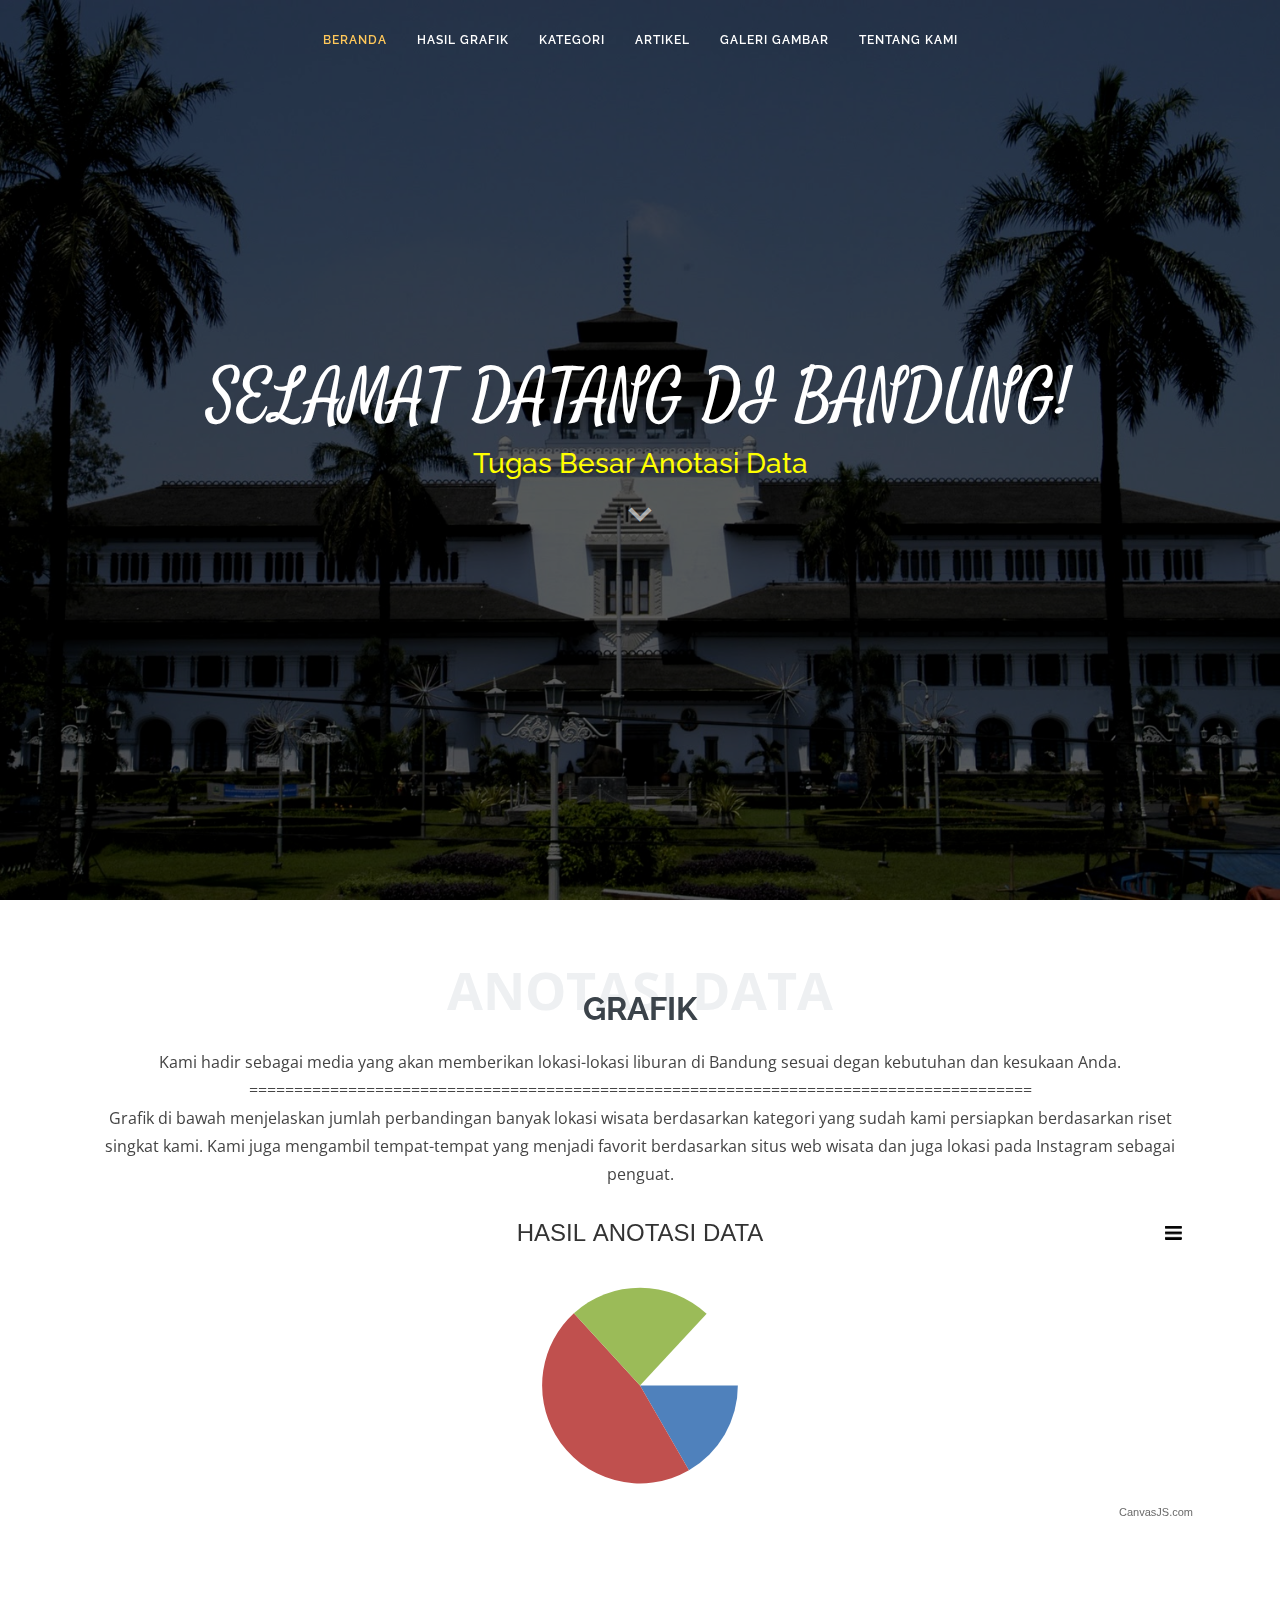
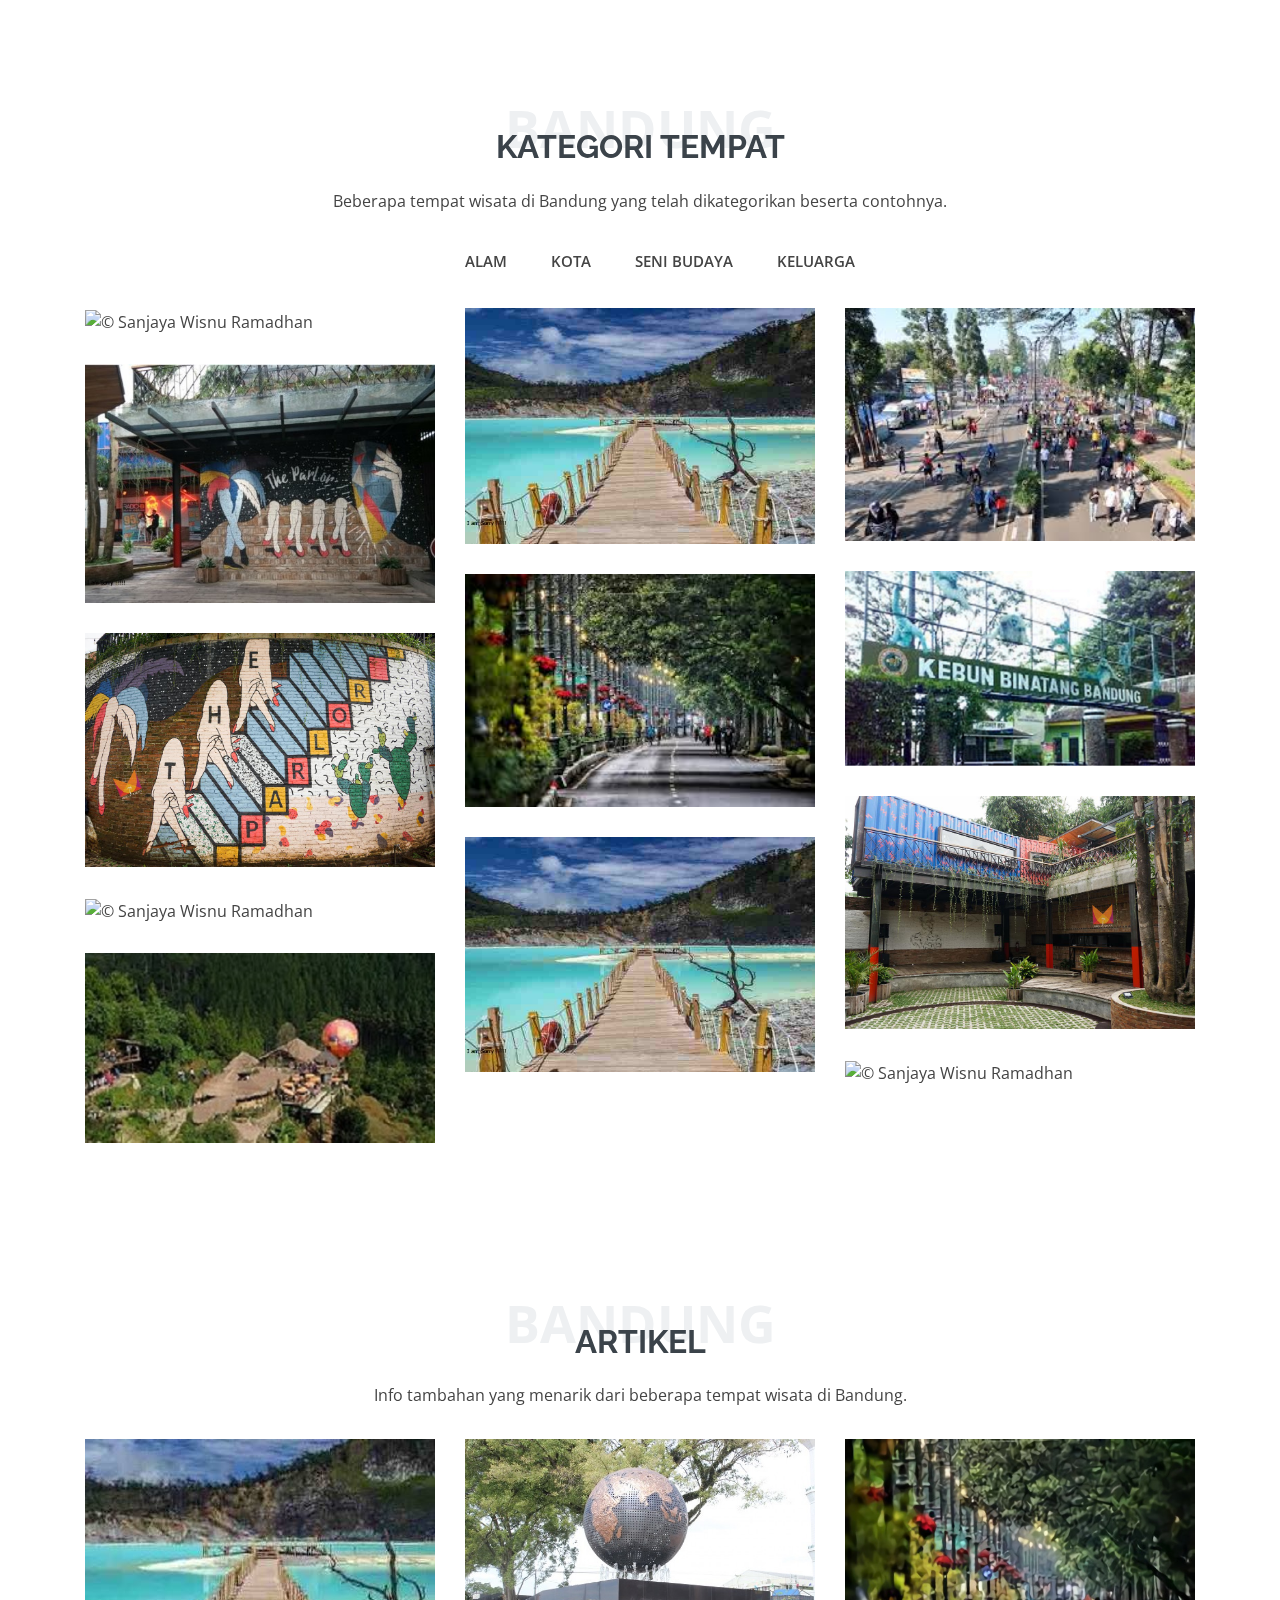
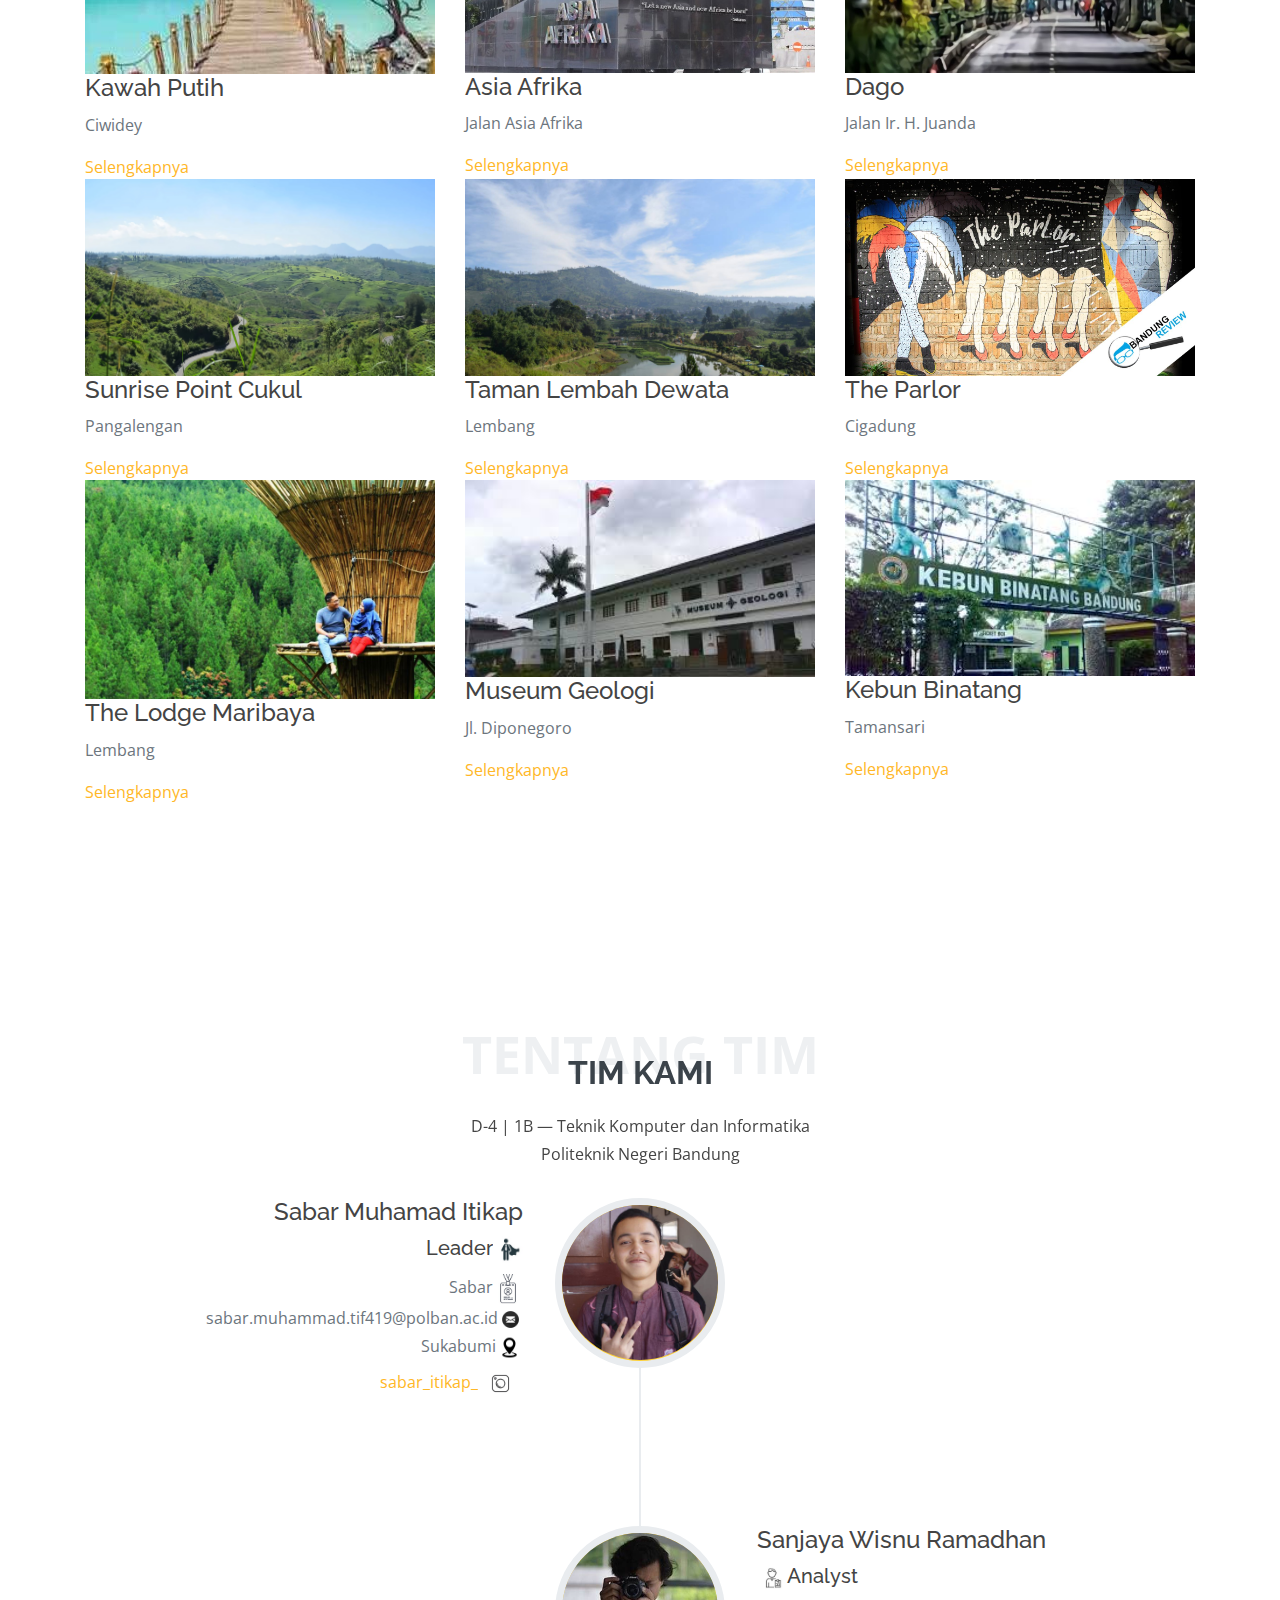
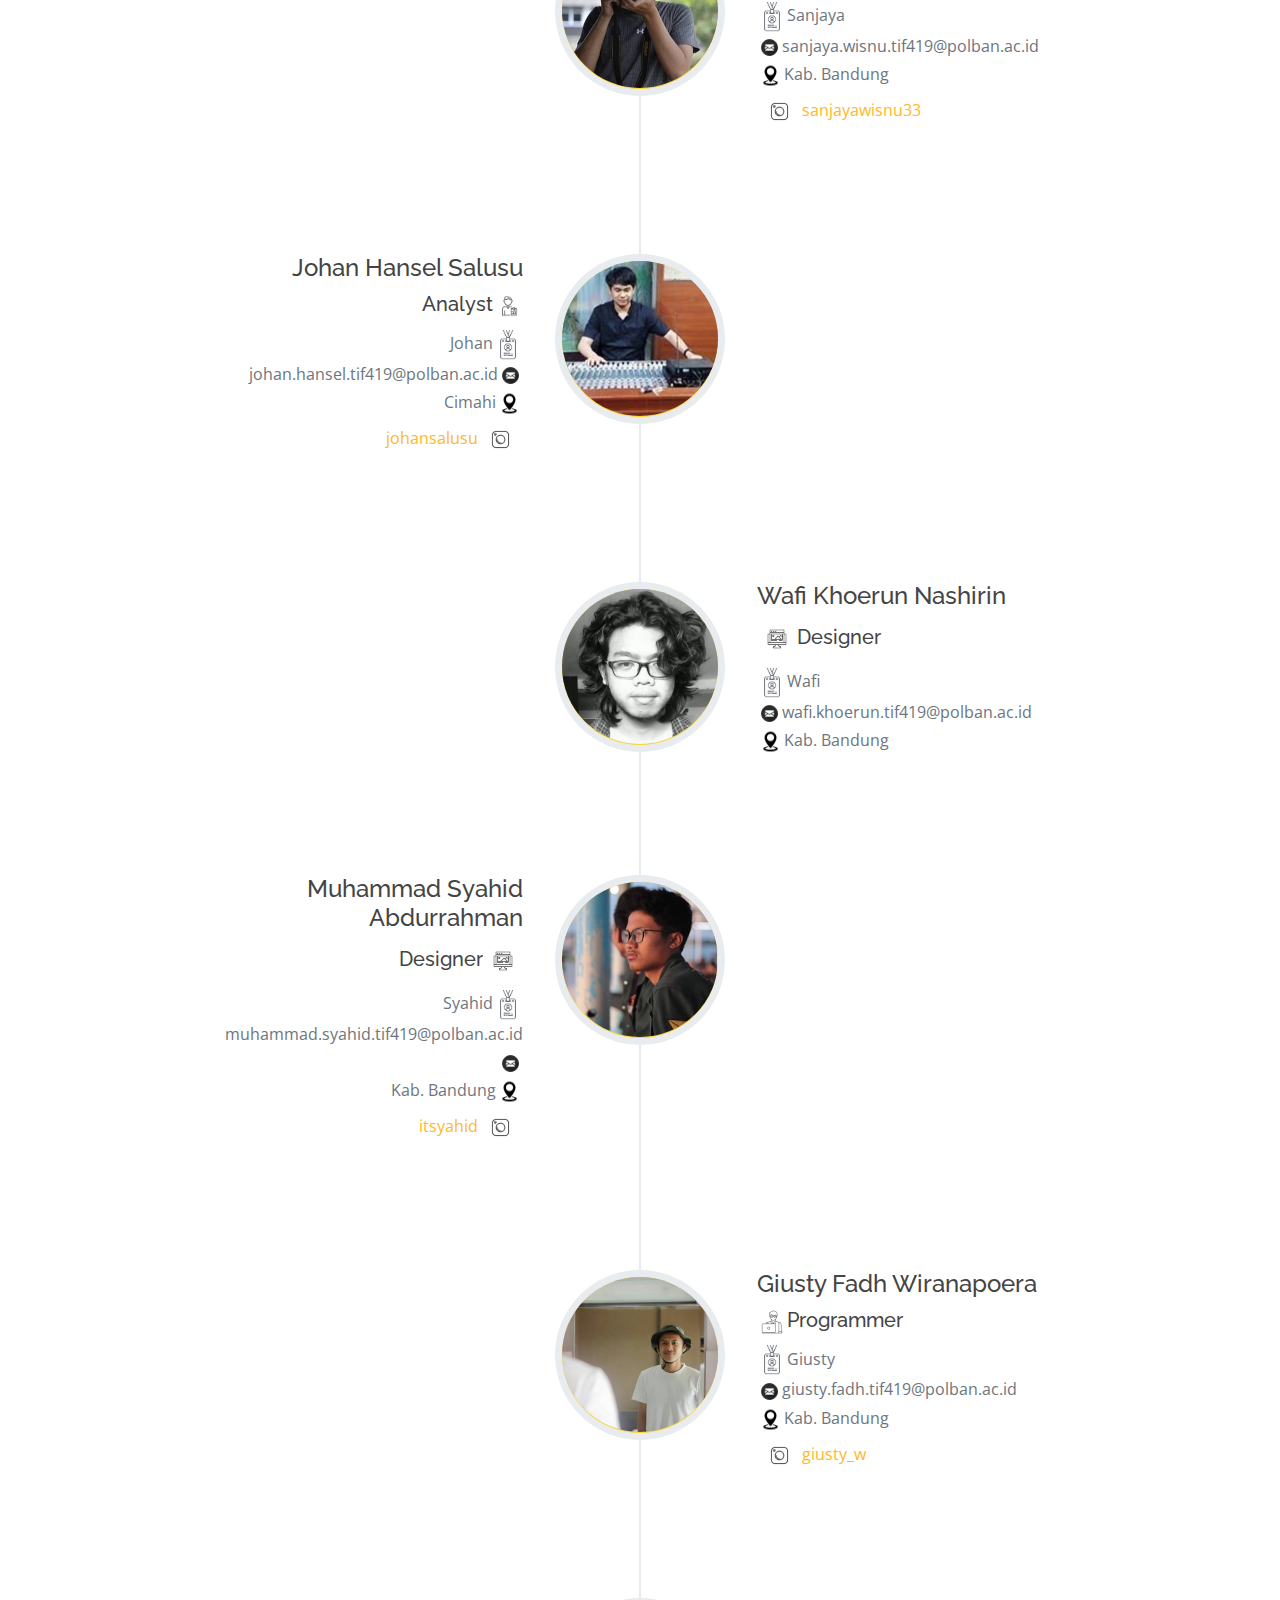
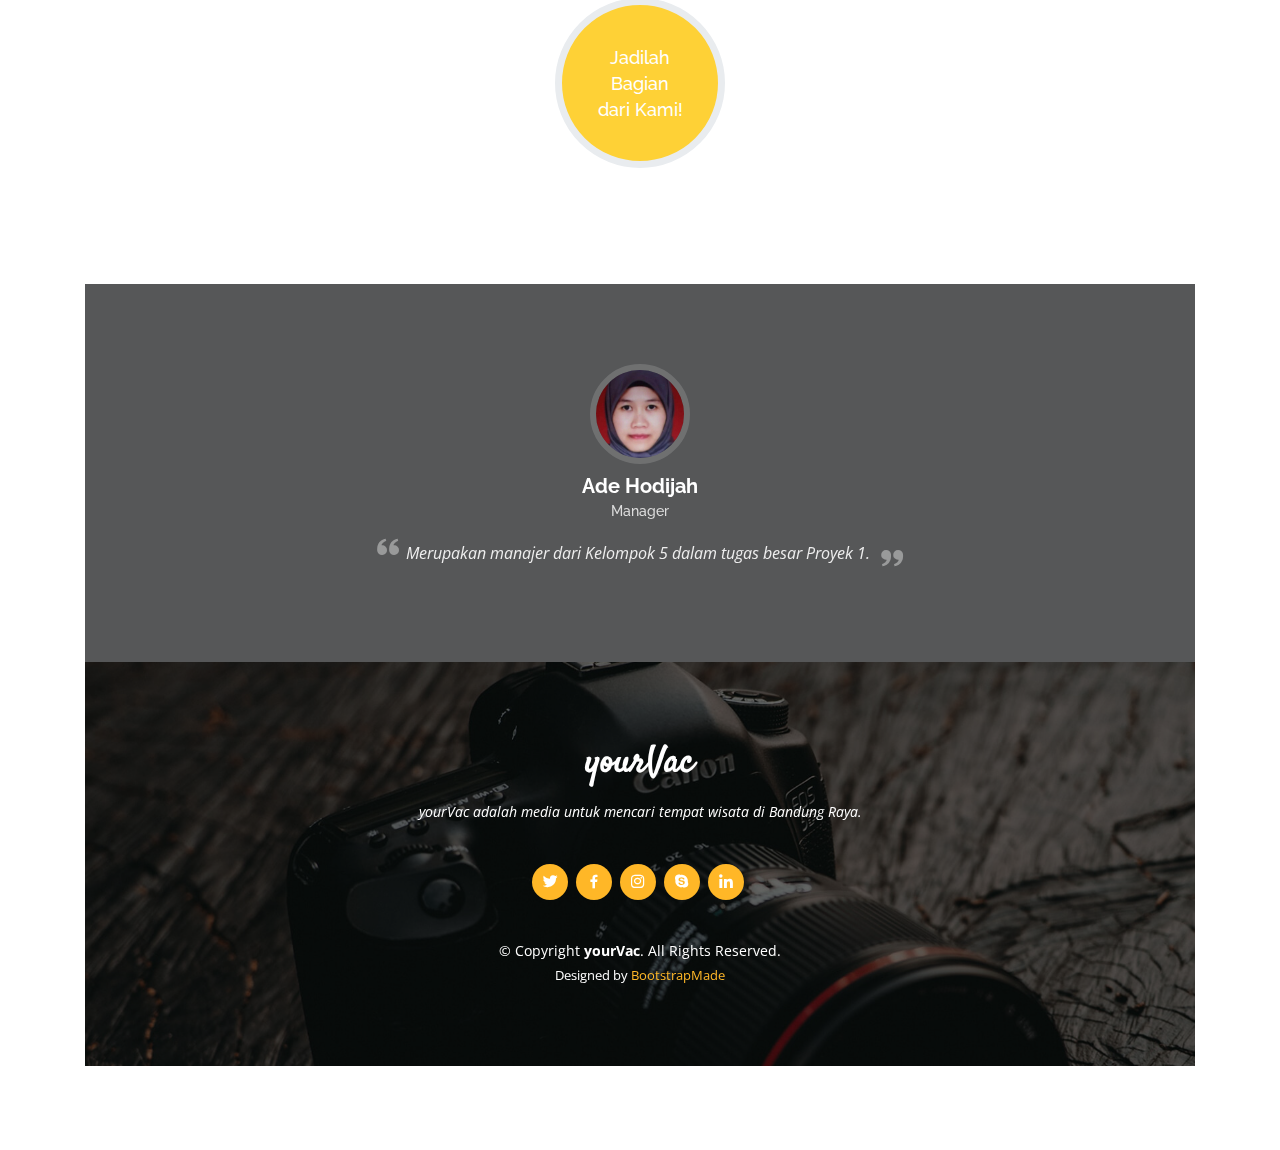
==== main_web/index.html @ 816f9bca "Cobain animasi chart" ====
﻿<!DOCTYPE html>
<html lang="en">

<head>
    <meta charset="utf-8">
    <meta content="width=device-width, initial-scale=1.0" name="viewport">

    <title>yourVac</title>
    <meta content="" name="descriptison">
    <meta content="" name="keywords">

    <!-- Bootstrap core CSS -->
    <link href="vendor/bootstrap/css/bootstrap.min.css" rel="stylesheet">

    <!-- Custom fonts for this template -->
    <link href="vendor/fontawesome-free/css/all.min.css" rel="stylesheet" type="text/css">
    <link href="https://fonts.googleapis.com/css?family=Montserrat:400,700" rel="stylesheet" type="text/css">
    <link href='https://fonts.googleapis.com/css?family=Kaushan+Script' rel='stylesheet' type='text/css'>
    <link href='https://fonts.googleapis.com/css?family=Droid+Serif:400,700,400italic,700italic' rel='stylesheet' type='text/css'>
    <link href='https://fonts.googleapis.com/css?family=Roboto+Slab:400,100,300,700' rel='stylesheet' type='text/css'>

    <!-- Custom styles for this template -->
    <link href="css/agency.min.css" rel="stylesheet">

    <!-- Favicons -->
    <link href="assets/img/favicon.png" rel="icon">
    <link href="assets/img/apple-touch-icon.png" rel="apple-touch-icon">

    <!-- Google Fonts -->
    <link href="https://fonts.googleapis.com/css?family=Open+Sans:300,300i,400,400i,600,600i,700,700i|Raleway:300,300i,400,400i,500,500i,600,600i,700,700i|Satisfy" rel="stylesheet">

    <!-- Vendor CSS Files -->
    <link href="assets/vendor/bootstrap/css/bootstrap.min.css" rel="stylesheet">
    <link href="assets/vendor/icofont/icofont.min.css" rel="stylesheet">
    <link href="assets/vendor/boxicons/css/boxicons.min.css" rel="stylesheet">
    <link href="assets/vendor/owl.carousel/assets/owl.carousel.min.css" rel="stylesheet">
    <link href="assets/vendor/venobox/venobox.css" rel="stylesheet">

    <!-- Template Main CSS File -->
    <link href="assets/css/style.css" rel="stylesheet">

    <!-- =======================================================
  * Template Name: Laura - v2.0.0
  * Template URL: https://bootstrapmade.com/laura-free-creative-bootstrap-theme/
  * Author: BootstrapMade.com
  * License: https://bootstrapmade.com/license/
  ======================================================== -->

    <script type="text/javascript" src="https://canvasjs.com/assets/script/jquery-1.11.1.min.js"></script>
    <script type="text/javascript" src="https://canvasjs.com/assets/script/canvasjs.min.js"></script>
    <script src="https://code.jquery.com/jquery-3.3.1.min.js"></script>
    <script src="canvasjs/jquery.canvasjs.min.js"></script>

    <script type="text/javascript">
        window.onload = function() {
            var ke = ko = al = sb = parseInt(0);
            var dataPoints = [];
            var chart = new CanvasJS.Chart("chart", {
                exportEnabled: true,
	            animationEnabled: true,
                title: {
                    text: "HASIL ANOTASI DATA"
                },
                data: [{
                    type: "pie",
                    dataPoints: dataPoints,
                }]
            });
            $(document).ready(function() {
                $.getJSON("../hasil_labeling/result_final_labeling.json", function(tmp) {
                    $.each(tmp, function(i1, v) {
                        $.each(v.completions, function(i2, vc) {
                            $.each(vc.result, function(i3, vr) {
                                $.each(vr.value.polygonlabels, function(i4, vv) {
                                    if (vv == "Keluarga") {
                                        ke++;
                                    } else if (vv == "Kota") {
                                        ko++;
                                    } else if (vv == "Alam") {
                                        al++
                                    } else {
                                        sb++;
                                    }
                                });
                            });
                        });
                    });
                    dataPoints.push({
                        y: parseInt(ke),
                        label: "Keluarga"
                    });
                    dataPoints.push({
                        y: parseInt(ko),
                        label: "Kota"
                    });
                    dataPoints.push({
                        y: parseInt(al),
                        label: "Alam"
                    });
                    dataPoints.push({
                        y: parseInt(sb),
                        label: "Seni Budaya"
                    });
                    chart.render();
                });
            });
        };
    </script>
</head>

<body>

    <!-- ======= Header ======= -->
    <header id="header" class="fixed-top  d-flex justify-content-center align-items-center">

        <nav class="nav-menu d-none d-lg-block">
            <ul>
                <li class="active"><a href="#header">Beranda</a></li>
                <li><a href="#services">Hasil Grafik</a></li>
                <li><a href="#portfolio">Kategori</a></li>
                <li><a href="#resume">Artikel</a></li>
                <li><a href="galeri_image.html">Galeri Gambar</a></li>
                <li><a href="tim_kami.html">Tentang Kami</a></li>

            </ul>
        </nav>
        <!-- .nav-menu -->

    </header>
    <!-- End Header -->

    <!-- ======= Hero Section ======= -->
    <section id="hero">
        <div class="hero-container">
            <h1>SELAMAT DATANG DI BANDUNG!</h1>
            <h3 style="color: yellow;">Tugas Besar Anotasi Data</h3>
            <a href="#services" class="btn-scroll scrollto" title="Scroll Down"><i class="bx bx-chevron-down"></i></a>
            
        </div>
    </section>
    <!-- End Hero -->


    <!-- ======= HASIL GRAFIK ======= -->
    <section id="services" class="services">
        <div class="container">
            

            <div class="section-title">
                <h2>Grafik</h2>
                <span>Anotasi Data</span>
                <p>Kami hadir sebagai media yang akan memberikan lokasi-lokasi liburan di Bandung sesuai degan kebutuhan dan kesukaan Anda.</p>
                <p>=======================================================================================</p>
                <p>Grafik di bawah menjelaskan jumlah perbandingan banyak lokasi wisata berdasarkan kategori yang sudah kami persiapkan berdasarkan riset singkat kami. Kami juga mengambil tempat-tempat yang menjadi favorit berdasarkan situs web wisata dan juga lokasi pada Instagram sebagai penguat.</p>
            </div>

            <!-- <div id="chart2" style="height: 300px; width: 100%;"></div> -->
            <div id="chart" style="height: 300px; width: 100%;"></div>
            <div class="section-title">
        </div>
        </div>
    </section>
    <!-- End HASIL GRAFIK -->

    <!-- ======= KATEGORI ======= -->
    <section id="portfolio" class="portfolio">
        <div class="container">

            <div class="section-title">
                <span>Bandung</span>
                <h2>Kategori Tempat</h2>
                <p>Beberapa tempat wisata di Bandung yang telah dikategorikan beserta contohnya.</p>
            </div>

            <ul id="portfolio-flters" class="d-flex justify-content-center">
                <li data-filter=".filter-active">Alam</li>
                <li data-filter=".filter-app">Kota</li>
                <li data-filter=".filter-card">Seni Budaya</li>
                <li data-filter=".filter-web">Keluarga</li>
            </ul>

            <div class="row portfolio-container">

                <div class="col-lg-4 col-md-6 portfolio-item filter-app">
                    <div class="portfolio-img"><img src="assets/img/portfolio/kota1.JPG" class="img-fluid" alt="&copy; Sanjaya Wisnu Ramadhan"></div>
                    <div class="portfolio-info">
                        <p>&copy; Sanjaya Wisnu Ramadhan</p>
                        <a href="assets/img/portfolio/kota1.JPG" data-gall="portfolioGallery" class="venobox preview-link" title="Show Detail"><i class="bx bx-plus"></i></a>
                    </div>
                </div>

                <div class="col-lg-4 col-md-6 portfolio-item filter-web">
                    <div class="portfolio-img"><img src="assets/img/portfolio/keluarga2.jpg" class="img-fluid" alt="&copy; kawahputih.com"></div>
                    <div class="portfolio-info">
                        <p>&copy; kawahputih.com</p>
                        <a href="assets/img/portfolio/keluarga2.jpg" data-gall="portfolioGallery" class="venobox preview-link" title="Show Detail"><i class="bx bx-plus"></i></a>

                    </div>
                </div>

                <div class="col-lg-4 col-md-6 portfolio-item filter-app">
                    <div class="portfolio-img"><img src="assets/img/portfolio/kota3.jfif" height="1200px" width="800px" class="img-fluid" alt="&copy; myeatandtravel.com"></div>
                    <div class="portfolio-info">
                        <p>&copy; myeatandtravel.com</p>
                        <a href="assets/img/portfolio/kota3.jfif" data-gall="portfolioGallery" class="venobox preview-link" title="Show Detail"><i class="bx bx-plus"></i></a>
                    </div>
                </div>

                <div class="col-lg-4 col-md-6 portfolio-item filter-card">
                    <div class="portfolio-img"><img src="assets/img/portfolio/senibudaya1.jpg" class="img-fluid" alt="&copy; lazone.id"></div>
                    <div class="portfolio-info">
                        <p>&copy; lazone.id</p>
                        <a href="assets/img/portfolio/senibudaya1.jpg" data-gall="portfolioGallery" class="venobox preview-link" title="Show Detail"><i class="bx bx-plus"></i></a>
                    </div>
                </div>

                <div class="col-lg-4 col-md-6 portfolio-item filter-web">
                    <div class="portfolio-img"><img src="assets/img/portfolio/keluarga1.jpg" class="img-fluid" alt="&copy; tourbandung.id"></div>
                    <div class="portfolio-info">
                        <p>&copy; tourbandung.id</p>
                        <a href="assets/img/portfolio/keluarga1.jpg" data-gall="portfolioGallery" class="venobox preview-link" title="Show Detail"><i class="bx bx-plus"></i></a>
                    </div>
                </div>

                <div class="col-lg-4 col-md-6 portfolio-item filter-app">
                    <div class="portfolio-img"><img src="assets/img/portfolio/kota2.jfif" height="1200px" width="800px" class="img-fluid" alt="&copy; goodnewsindonesia.com"></div>
                    <div class="portfolio-info">
                        <p>&copy; goodnewsindonesia.com</p>
                        <a href="assets/img/portfolio/kota2.jfif" data-gall="portfolioGallery" class="venobox preview-link" title="Show Detail"><i class="bx bx-plus"></i></a>
                    </div>
                </div>

                <div class="col-lg-4 col-md-6 portfolio-item filter-card">
                    <div class="portfolio-img"><img src="assets/img/portfolio/senibudaya2.jpg" class="img-fluid" alt="&copy; mixedupalready.com"></div>
                    <div class="portfolio-info">
                        <p>&copy; mixedupalready.com</p>
                        <a href="assets/img/portfolio/senibudaya2.jpg" data-gall="portfolioGallery" class="venobox preview-link" title="Show Detail"><i class="bx bx-plus"></i></a>
                    </div>
                </div>

                <div class="col-lg-4 col-md-6 portfolio-item filter-card">
                    <div class="portfolio-img"><img src="assets/img/portfolio/senibudaya3.jpg" class="img-fluid" alt="&copy; mixedupalready.com"></div>
                    <div class="portfolio-info">
                        <p>&copy; mixedupalready.com</p>
                        <a href="assets/img/portfolio/senibudaya3.jpg" data-gall="portfolioGallery" class="venobox preview-link" title="Show Detail"><i class="bx bx-plus"></i></a>
                    </div>
                </div>

                <div class="col-lg-4 col-md-6 portfolio-item filter-web">
                    <div class="portfolio-img"><img src="assets/img/portfolio/keluarga2.jpg" class="img-fluid" alt="&copy; kawahputih.com"></div>
                    <div class="portfolio-info">
                        <p>&copy; kawahputih.com</p>
                        <a href="assets/img/portfolio/keluarga2.jpg" data-gall="portfolioGallery" class="venobox preview-link" title="Show Detail"><i class="bx bx-plus"></i></a>
                    </div>
                </div>

                <div class="col-lg-4 col-md-6 portfolio-item filter-active">
                    <div class="portfolio-img"><img src="assets/img/portfolio/alam1.JPG" class="img-fluid" alt="&copy; Sanjaya Wisnu Ramadhan"></div>
                    <div class="portfolio-info">
                        <p>&copy; Sanjaya Wisnu Ramadhan</p>
                        <a href="assets/img/portfolio/alam1.JPG" data-gall="portfolioGallery" class="venobox preview-link" title="Show Detail"><i class="bx bx-plus"></i></a>
                    </div>
                </div>

                <div class="col-lg-4 col-md-6 portfolio-item filter-active">
                    <div class="portfolio-img"><img src="assets/img/portfolio/alam2.jfif" class="img-fluid" alt="&copy; travelspromo.com"></div>
                    <div class="portfolio-info">
                        <p>&copy; travelspromo.com</p>>
                        <a href="assets/img/portfolio/alam2.jfif" data-gall="portfolioGallery" class="venobox preview-link" title="Show Detail"><i class="bx bx-plus"></i></a>
                    </div>
                </div>

                <div class="col-lg-4 col-md-6 portfolio-item filter-active">
                    <div class="portfolio-img"><img src="assets/img/portfolio/alam3.JPG" class="img-fluid" alt="&copy; Sanjaya Wisnu Ramadhan"></div>
                    <div class="portfolio-info">
                        <p>&copy; Sanjaya Wisnu Ramadhan</p>
                        <a href="assets/img/portfolio/alam3.JPG" data-gall="portfolioGallery" class="venobox preview-link" title="Show Detail"><i class="bx bx-plus"></i></a>
                    </div>
                </div>

            </div>

        </div>
    </section>
    <!-- KATEGORI -->

    <!-- ======= My Resume Section ======= -->
    <section id="resume" class="resume">
        <div class="container">

            <div class="section-title">
                <span>BANDUNG</span>
                <h2>ARTIKEL</h2>
                <p>Info tambahan yang menarik dari beberapa tempat wisata di Bandung.</p>
            </div>
            <div class="row">
                <div class="col-md-4 col-sm-6 portfolio-item">
                    <a class="portfolio-link" data-toggle="modal" href="#portfolioModal1">
                        <div class="portfolio-hover">
                            <div class="portfolio-hover-content">
                                <i class="fas fa-plus fa-3x"></i>
                            </div>
                        </div>
                        <img class="img-fluid" src="img/article/kawah.jpg" alt="Kawah Putih">
                    </a>
                    <div class="portfolio-caption">
                        <h4>Kawah Putih</h4>
                        <p class="text-muted">Ciwidey</p>
                        <p2> <a class="portfolio-link" data-toggle="modal" href="#portfolioModal1">Selengkapnya</a></p2>
                    </div>
                </div>
                <div class="col-md-4 col-sm-6 portfolio-item">
                    <a class="portfolio-link" data-toggle="modal" href="#portfolioModal2">
                        <div class="portfolio-hover">
                            <div class="portfolio-hover-content">
                                <i class="fas fa-plus fa-3x"></i>
                            </div>
                        </div>
                        <img class="img-fluid" src="img/article/afrika.jpg" width=900px height=900px alt="Asia Afrika">
                    </a>
                    <div class="portfolio-caption">
                        <h4>Asia Afrika</h4>
                        <p class="text-muted">Jalan Asia Afrika </p>
                        <a class="portfolio-link" data-toggle="modal" href="#portfolioModal2">Selengkapnya</a>
                    </div>
                </div>
                <div class="col-md-4 col-sm-6 portfolio-item">
                    <a class="portfolio-link" data-toggle="modal" href="#portfolioModal3">
                        <div class="portfolio-hover">
                            <div class="portfolio-hover-content">
                                <i class="fas fa-plus fa-3x"></i>
                            </div>
                        </div>
                        <img class="img-fluid" src="img/article/dago2.jpg" alt="Dago">
                    </a>
                    <div class="portfolio-caption">
                        <h4>Dago</h4>
                        <p class="text-muted">Jalan Ir. H. Juanda</p>
                        <a class="portfolio-link" data-toggle="modal" href="#portfolioModal3">Selengkapnya</a>
                    </div>
                </div>
                <div class="col-md-4 col-sm-6 portfolio-item">
                    <a class="portfolio-link" data-toggle="modal" href="#portfolioModal4">
                        <div class="portfolio-hover">
                            <div class="portfolio-hover-content">
                                <i class="fas fa-plus fa-3x"></i>
                            </div>
                        </div>
                        <img class="img-fluid" src="img/article/cukuls.jpg" alt="Sunrise Point Cukul">
                    </a>
                    <div class="portfolio-caption">
                        <h4>Sunrise Point Cukul</h4>
                        <p class="text-muted">Pangalengan</p>
                        <a class="portfolio-link" data-toggle="modal" href="#portfolioModal4">Selengkapnya</a>
                    </div>
                </div>
                <div class="col-md-4 col-sm-6 portfolio-item">
                    <a class="portfolio-link" data-toggle="modal" href="#portfolioModal5">
                        <div class="portfolio-hover">
                            <div class="portfolio-hover-content">
                                <i class="fas fa-plus fa-3x"></i>
                            </div>
                        </div>
                        <img class="img-fluid" src="img/article/lembahdewa.jpg" alt="Taman Lembah Dewata">
                    </a>
                    <div class="portfolio-caption">
                        <h4>Taman Lembah Dewata</h4>
                        <p class="text-muted">Lembang</p>
                        <a class="portfolio-link" data-toggle="modal" href="#portfolioModal5">Selengkapnya</a>
                    </div>
                </div>
                <div class="col-md-4 col-sm-6 portfolio-item">
                    <a class="portfolio-link" data-toggle="modal" href="#portfolioModal6">
                        <div class="portfolio-hover">
                            <div class="portfolio-hover-content">
                                <i class="fas fa-plus fa-3x"></i>
                            </div>
                        </div>
                        <img class="img-fluid" src="img/article/siparlor.jpg" height="80px alt="The Parlor">
                    </a>
                    <div class="portfolio-caption">
                        <h4>The Parlor</h4>
                        <p class="text-muted">Cigadung</p>
                        <a class="portfolio-link" data-toggle="modal" href="#portfolioModal6">Selengkapnya</a>
                    </div>
                </div>
                <div class="col-md-4 col-sm-6 portfolio-item">
                    <a class="portfolio-link" data-toggle="modal" href="#portfolioModal7">
                        <div class="portfolio-hover">
                            <div class="portfolio-hover-content">
                                <i class="fas fa-plus fa-3x"></i>
                            </div>
                        </div>
                        <img class="img-fluid" src="img/article/lodgee.jpg" width="500px" height="100px" alt="The Lodge Maribaya">
                    </a>
                    <div class="portfolio-caption">
                        <h4>The Lodge Maribaya</h4>
                        <p class="text-muted">Lembang</p>
                        <a class="portfolio-link" data-toggle="modal" href="#portfolioModal7">Selengkapnya</a>
                    </div>
                </div>
                <div class="col-md-4 col-sm-6 portfolio-item">
                    <a class="portfolio-link" data-toggle="modal" href="#portfolioModal8">
                        <div class="portfolio-hover">
                            <div class="portfolio-hover-content">
                                <i class="fas fa-plus fa-3x"></i>
                            </div>
                        </div>
                        <img class="img-fluid" src="img/article/geo.jfif" width=900px height=1000px alt="Museum Geologi">
                    </a>
                    <div class="portfolio-caption">
                        <h4>Museum Geologi</h4>
                        <p class="text-muted">Jl. Diponegoro</p>
                        <a class="portfolio-link" data-toggle="modal" href="#portfolioModal8">Selengkapnya</a>
                    </div>
                </div>
                <div class="col-md-4 col-sm-6 portfolio-item">
                    <a class="portfolio-link" data-toggle="modal" href="#portfolioModal9">
                        <div class="portfolio-hover">
                            <div class="portfolio-hover-content">
                                <i class="fas fa-plus fa-3x"></i>
                            </div>
                        </div>
                        <img class="img-fluid" src="img/article/zoo.jfif" width="800px" height="950px" alt="Kebun Binatang">
                    </a>
                    <div class="portfolio-caption">
                        <h4>Kebun Binatang</h4>
                        <p class="text-muted">Tamansari</p>
                        <a class="portfolio-link" data-toggle="modal" href="#portfolioModal9">Selengkapnya</a>
                    </div>
                </div>


            </div>
    </section>
    <!-- End My Resume Section -->


    <!-- Modal 1 -->
    <div class="portfolio-modal modal fade" id="portfolioModal1" tabindex="-1" role="dialog" aria-hidden="true">
        <div class="modal-dialog">
            <div class="modal-content">
                <div class="close-modal" data-dismiss="modal">
                    <div class="lr">
                        <div class="rl"></div>
                    </div>
                </div>
                <div class="container">
                    <div class="row">
                        <div class="col-lg-8 mx-auto">
                            <div class="modal-body">
                                <!-- Project Details Go Here -->
                                <h2 class="text-uppercase">Kawah Putih</h2>
                                <p class="item-intro text-muted">Ciwidey, Bandung</p>
                                <img class="img-fluid d-block mx-auto" src="img/article/kawah.jpg" width="800px" height="900px" alt="Kawah Putih">
                                <p>Kawah Putih adalah sebuah tempat wisata di Jawa Barat yang terletak di desa Alam Endah, Kecamatan Rancabali, Kabupaten Bandung, Jawa Barat yang terletak di kaki Gunung Patuha. Kawah putih merupakan sebuah danau yang
                                    terbentuk dari letusan Gunung Patuha. Tanah yang bercampur belerang di sekitar kawah ini berwarna putih, lalu warna air yang berada di kawah ini berwarna putih kehijauan, yang unik dari kawah ini adalah airnya
                                    kadang berubah warna. Jika Anda ke sana, Suhunya cukup dingin, sehingga banyak pengungjung yang menggunakan jaket tebal dan syal untuk mendapatkan kehangatan.
                                </p>
                                <button class="btn btn-primary" onclick="window.location.href='https://www.google.com/maps/d/viewer?ie=UTF8&hl=en&msa=0&ll=-7.16568299999999%2C107.40218299999997&spn=0.007537%2C0.009656&t=h&z=17&mid=1NgLWx_2g0AmdidXve6GGoy523mM'" type="button">
                  <i class="fas fa-times"></i>
                  Lokasi</button>
                            </div>
                        </div>
                    </div>
                </div>
            </div>
        </div>
    </div>

    <!-- Modal 2 -->
    <div class="portfolio-modal modal fade" id="portfolioModal2" tabindex="-1" role="dialog" aria-hidden="true">
        <div class="modal-dialog">
            <div class="modal-content">
                <div class="close-modal" data-dismiss="modal">
                    <div class="lr">
                        <div class="rl"></div>
                    </div>
                </div>
                <div class="container">
                    <div class="row">
                        <div class="col-lg-8 mx-auto">
                            <div class="modal-body">
                                <!-- Project Details Go Here -->
                                <h2 class="text-uppercase">Asia Afrika </h2>
                                <p class="item-intro text-muted">Jalan Asia Afrika, Bandung</p>
                                <img class="img-fluid d-block mx-auto" src="img/article/afrikasia.jfif" width="800px" height="900px" alt="Jalan Asia Afrika">
                                <p>Jalan Asia Afrika di Bandung memiliki kaitan yang sangat erat dengan pendirian Kota Kembang ini. Karena pada saat itu, Gubernur Jenderal Herman Willem Daendels dari Belanda menancapkan tongkatnya saat memerintahkan
                                    pendirian kota ini, yang diabadikan menjadi Tugu Bandung Nol Kilometer. Sebagai bukti berkembangnya Kota Bandung ini, silakan jalan-jalan ke Jalan Asia Afrika di depan kantor Dinas Bina Marga dan Tata Ruang Provinsi Jawa Barat, akan ditemukan sebuah patok beton
                                    kecil yang menandakan titik 0 km Kota Bandung. Jalan bersejarah ini juga disebut titik 0 kilometer Bandung. Titik nol kerap dikaitkan dengan awal mula perkembangan kota. Pada saat itu pemindahan pusat pemerintahan
                                    Kota Bandung yang di wilayah Krapyak atau Dayeuh Kolot dipindahkan ke jalan ini pada tahun 1810. Jalan tertua di Kota Bandung ini juga dekat dengan Sungai Cikapundung sebagai sumber air pembangunan kota.
                                </p>

                                <button class="btn btn-primary" onclick="window.location.href='https://www.google.com/maps/place/Jl.+Asia+Afrika,+Kota+Bandung,+Jawa+Barat/@-6.9216159,107.6086271,17z/data=!3m1!4b1!4m5!3m4!1s0x2e68e62592fbeb5b:0x3f35bcf7f235386b!8m2!3d-6.9216159!4d107.6108158'"
                                    type="button">
                  <i class="fas fa-times"></i>
                  Lokasi</button>
                            </div>
                        </div>
                    </div>
                </div>
            </div>
        </div>
    </div>

    <!-- Modal 3 -->
    <div class="portfolio-modal modal fade" id="portfolioModal3" tabindex="-1" role="dialog" aria-hidden="true">
        <div class="modal-dialog">
            <div class="modal-content">
                <div class="close-modal" data-dismiss="modal">
                    <div class="lr">
                        <div class="rl"></div>
                    </div>
                </div>
                <div class="container">
                    <div class="row">
                        <div class="col-lg-8 mx-auto">
                            <div class="modal-body">
                                <!-- Project Details Go Here -->
                                <h2 class="text-uppercase">Dago</h2>
                                <p class="item-intro text-muted">Jalan Ir. H. Juanda, Bandung</p>
                                <img class="img-fluid d-block mx-auto" src="img/article/cfd.jfif" width="800px" height="900px" alt="Dago">
                                <p>Dago Bandung berada di sepanjang Jalan Ir. H. Juanda. Jalan tersebut sangat fenomenal karena sangat banyak aneka jajanan dan di ujung jalannya pun banyak berbagai objek wisata. Selain itu, pada hari Minggu, rutin
                                    diadakan CFD—Car Free Day—pada sepanjang jalan tersebut. tentu saja orang orang ramai berkunjung pada hari tersebut. Adapun objek wisata di daerah tersebut, antara lain: Gua Belanda dan Jepang, Taman Hutan Raya,
                                    Dago Dream Park, dan banyak kafe-kafe yang ramai hampir 24 jam. Jalan Juanda ini berada di tengah-tengah Kota Bandung, sehingga tempatnya mudah diakses oleh siapapun. Dago juga merupakan tempat yang sangat 'Family
                                    Friendly' yang artinya sangat cocok untuk Anda berkunjung dengan keluarga atau kerabat dekat Anda.
                                </p>

                                <button class="btn btn-primary" onclick="window.location.href='https://www.google.com/maps/place/Dago,+Coblong,+Bandung+City,+West+Java/@-6.8742314,107.6076418,15z/data=!3m1!4b1!4m5!3m4!1s0x2e68e6e377527b53:0x169893af9fabeb!8m2!3d-6.8772577!4d107.617411'"
                                    type="button">
                  <i class="fas fa-times"></i>
                  Lokasi</button>
                            </div>
                        </div>
                    </div>
                </div>
            </div>
        </div>
    </div>

    <!-- Modal 4 -->
    <div class="portfolio-modal modal fade" id="portfolioModal4" tabindex="-1" role="dialog" aria-hidden="true">
        <div class="modal-dialog">
            <div class="modal-content">
                <div class="close-modal" data-dismiss="modal">
                    <div class="lr">
                        <div class="rl"></div>
                    </div>
                </div>
                <div class="container">
                    <div class="row">
                        <div class="col-lg-8 mx-auto">
                            <div class="modal-body">
                                <!-- Project Details Go Here -->
                                <h2 class="text-uppercase">Sunrise Point Cukul</h2>
                                <p class="item-intro text-muted">Pangalengan, Bandung</p>
                                <img class="img-fluid d-block mx-auto" src="img/article/cukul.JPG" alt="Sunrise Point Cukul">
                                <p>Sunrise Point Cukul adalah salah satu lokasi wisata di Bandung yang terletak di selatan Bandung. Sunrise Point Cukul diklaim sebagai salah satu tempat melihat sunrise terbaik di Bandung Raya. Saat menuju ke sana,
                                    Anda akan disuguhkan oleh Situ Cileunca dan juga jalan berkelok yang indah.</p>
                                <button class="btn btn-primary" onclick="window.location.href='https://www.google.com/maps/place/Sunrise+Point+Cukul/@-7.233689,107.5342933,15z/data=!4m2!3m1!1s0x0:0x820681487d86d09f?sa=X&ved=2ahUKEwiJ7dLioZTqAhWVeX0KHfWtAacQ_BIwE3oECBMQCA'" type="button">
                  <i class="fas fa-times"></i>
                  Lokasi</button>
                            </div>
                        </div>
                    </div>
                </div>
            </div>
        </div>
    </div>

    <!-- Modal 5 -->
    <div class="portfolio-modal modal fade" id="portfolioModal5" tabindex="-1" role="dialog" aria-hidden="true">
        <div class="modal-dialog">
            <div class="modal-content">
                <div class="close-modal" data-dismiss="modal">
                    <div class="lr">
                        <div class="rl"></div>
                    </div>
                </div>
                <div class="container">
                    <div class="row">
                        <div class="col-lg-8 mx-auto">
                            <div class="modal-body">
                                <!-- Project Details Go Here -->
                                <h2 class="text-uppercase">Taman Lembah Dewata</h2>
                                <p class="item-intro text-muted">Lembang, Bandung Barat</p>
                                <img class="img-fluid d-block mx-auto" src="img/article/taman_lembah_dewata.JPG" alt="Taman Lembah Dewata">
                                <p>Taman Lembah Dewata adalah salah satu tempat wisata yang cocok untuk berfoto dan bermain bersama keluarga. Terletak di wilayah Lembang, Kab. Bandung Barat. Di sini kalian dapat melakukan banyak kegiatan seperti bersepeda,
                                    berkuda, bermain labirin, dan bermain perahu.</p>
                                <button class="btn btn-primary" onclick="window.location.href='https://www.google.com/maps/place/Taman+Lembah+Dewata/@-6.808832,107.643528,15z/data=!4m5!3m4!1s0x0:0x9ae42d780645a030!8m2!3d-6.808832!4d107.6435280'" type="button">
                  <i class="fas fa-times"></i>
                  Lokasi</button>
                            </div>
                        </div>
                    </div>
                </div>
            </div>
        </div>
    </div>

    <!-- Modal 6 -->
    <div class="portfolio-modal modal fade" id="portfolioModal6" tabindex="-1" role="dialog" aria-hidden="true">
        <div class="modal-dialog">
            <div class="modal-content">
                <div class="close-modal" data-dismiss="modal">
                    <div class="lr">
                        <div class="rl"></div>
                    </div>
                </div>
                <div class="container">
                    <div class="row">
                        <div class="col-lg-8 mx-auto">
                            <div class="modal-body">
                                <!-- Project Details Go Here -->
                                <h2 class="text-uppercase">The Parlor</h2>
                                <p class="item-intro text-muted">Cigadung, Bandung</p>
                                <img class="img-fluid d-block mx-auto" src="img/article/the parlor.jpg" width="800px" height="900px" alt="The Parlor">
                                <p>The Parlor adalah sebuah cafe yang terletak di daerah Cigadung, Bandung. Terletak dekat dengan Dago. Di sini kalian dapat menikmati banyak dish yang disediakan, mulai dari makanan berat, seperti pizza dan burger, hingga
                                    hanya segelas kopi. Tempat ini merupakan salah satu tempat yang cocok bagi kalian yang suka berfoto-foto. Di sini juga terdapat banyak aparel lokal yang berjualan baju. Sering kali pula di sini diadakan pameran
                                    seni.
                                </p>
                                <button class="btn btn-primary" onclick="window.location.href='https://www.google.com/maps/place/The+Parlor/@-6.8695938,107.6280935,15z/data=!4m2!3m1!1s0x0:0xdc3c9b0d6643e954?sa=X&ved=2ahUKEwibyrimopTqAhVzILcAHa6_A5gQ_BIwE3oECBUQCA'" type="button">
                  <i class="fas fa-times"></i>
                  Lokasi</button>
                            </div>
                        </div>
                    </div>
                </div>
            </div>
        </div>
    </div>

    <!-- Modal 7 -->
    <div class="portfolio-modal modal fade" id="portfolioModal7" tabindex="-1" role="dialog" aria-hidden="true">
        <div class="modal-dialog">
            <div class="modal-content">
                <div class="close-modal" data-dismiss="modal">
                    <div class="lr">
                        <div class="rl"></div>
                    </div>
                </div>
                <div class="container">
                    <div class="row">
                        <div class="col-lg-8 mx-auto">
                            <div class="modal-body">
                                <!-- Project Details Go Here -->
                                <h2 class="text-uppercase">The Lodge Maribaya</h2>
                                <p class="item-intro text-muted">Lembang, Bandung Barat</p>
                                <img class="img-fluid d-block mx-auto" src="img/article/lodge.jfif" width="800px" height="900px" alt="The Lodge Maribaya">
                                <p>The Lodge Maribaya sebelumnya lebih dikenal dengan The Lodge Earthbound & Adventure Park. Terletak di Desa Cibodas, Maribaya, tidak jauh dari Lembang, Kab. Bandung Barat. Berdiri sejak tahun 2005, lokasi ini
                                    pada awalnya hanya mengakomodasi kegiatan outbound dan berkemah saja. Barulah pada tahun 2016, The Lodge Maribaya meningkatkan pariwisata kreatifnya melalui berbagai fasilitas menarik yang dapat dinikmati oleh
                                    para pencinta kegiatan outdoor. The Lodge juga merupakan sebuah ikon dari Lembang, dan sangat cocok untuk tujuan keluarga pada saat liburan tiba. Maka tidak asing lagi, jika pada saat liburan tempat ini selalu
                                    ramai dikunjungi dan kadang membuat kemacetan. Namun itu semua tidak menyurutkan The Lodge Maribaya untuk menarik pengunjung. Selain berfoto-foto, Anda yang senang camping juga bisa bermalam di sana dengan
                                    menyewa tenda yang disediakan atau juga lebih bagus apabila membawa sendiri, tentunya tidak perlu menambah biaya lagi.</p>
                                <button class="btn btn-primary" onclick="window.location.href='https://www.google.com/maps/place/The+Lodge+Maribaya+Bike+Park/@-6.8294112,107.6874666,15z/data=!4m8!3m7!1s0x0:0x42e7f646b2aa9aca!5m2!4m1!1i2!8m2!3d-6.8294112!4d107.6874666'" type="button">
                  <i class="fas fa-times"></i>
                  Lokasi</button>
                            </div>
                        </div>
                    </div>
                </div>
            </div>
        </div>
    </div>

    <!-- Modal 8 -->
    <div class="portfolio-modal modal fade" id="portfolioModal8" tabindex="-1" role="dialog" aria-hidden="true">
        <div class="modal-dialog">
            <div class="modal-content">
                <div class="close-modal" data-dismiss="modal">
                    <div class="lr">
                        <div class="rl"></div>
                    </div>
                </div>
                <div class="container">
                    <div class="row">
                        <div class="col-lg-8 mx-auto">
                            <div class="modal-body">
                                <!-- Project Details Go Here -->
                                <h2 class="text-uppercase">Museum Geologi</h2>
                                <p class="item-intro text-muted">Jalan Diponegoro, Bandung</p>
                                <img class="img-fluid d-block mx-auto" src="img/article/museum.jfif" width="800px" height="900px" alt="Museum Geologi">
                                <p>Museum Geologi Bandung didirikan pada 16 Mei 1928. Museum ini telah direnovasi dengan dana bantuan dari JICA (Japan International Cooperation Agency). Setelah mengalami renovasi, Museum Geologi dibuka
                                    kembali dan diresmikan oleh Wakil Presiden RI, Megawati Soekarnoputri pada 23 Agustus 2000. Sebagai salah satu monumen bersejarah, museum berada di bawah perlindungan pemerintah dan merupakan peninggalan
                                    nasional. Dalam museum ini, tersimpan dan dikelola materi-materi geologi yang berlimpah, seperti fosil, batuan, dan mineral. Kesemuanya itu dikumpulkan selama kerja lapangan di Indonesia sejak 1850. Museum ini
                                    juga sering menjadi langganan anak sekolah dalam kunjungan edukasi. Lokasinya yang berada di tengah-tengah Kota Bandung memudahkan akses untuk mencapainya.</p>
                                <button class="btn btn-primary" onclick="window.location.href='https://www.google.com/maps/place/Bandung+Geological+Museum/@-6.9007162,107.6214553,15z/data=!4m2!3m1!1s0x0:0x9e53739bff7334f6?sa=X&ved=2ahUKEwitwOOEpJTqAhWZ_XMBHTj1DmIQ_BIwCnoECBQQCA'" type="button">
                  <i class="fas fa-times"></i>
                  Lokasi</button>
                            </div>
                        </div>
                    </div>
                </div>
            </div>
        </div>
    </div>
    <!-- Modal 9 -->
    <div class="portfolio-modal modal fade" id="portfolioModal9" tabindex="-1" role="dialog" aria-hidden="true">
        <div class="modal-dialog">
            <div class="modal-content">
                <div class="close-modal" data-dismiss="modal">
                    <div class="lr">
                        <div class="rl"></div>
                    </div>
                </div>
                <div class="container">
                    <div class="row">
                        <div class="col-lg-8 mx-auto">
                            <div class="modal-body">
                                <!-- Project Details Go Here -->
                                <h2 class="text-uppercase">Kebun Binatang</h2>
                                <p class="item-intro text-muted">Tamansari, Bandung</p>
                                <img class="img-fluid d-block mx-auto" src="img/article/bonbin.jfif" width="800px" height="900px" alt="Kebun Binatang Bandung">
                                <p>Dengan koleksi satwa lebih dari 800 individu dari kelas mamalia, aves, reptil, dan ikan. Kebun Binatang Bandung sudah sejak lama menjadi tujuan wisata favorit warga Bandung & Jawa Barat. Selain berfungsi sebagai tempat
                                    rekreasi, lengkapnya koleksi satwa Kebun Binatang Bandung, juga menjadi lokasi pendidikan dan penelitian. Pengunjung yang ingin berinterkasi dengan koleksi satwa di Kebun Binatang Bandung diberi kesempatan untuk
                                    berfoto bersama satwa pada area tertentu. Selain itu, pengunjung juga dapat merasakan sensasi menunggangi satwa di Kebun Binatang Bandung, Wahana Unta Tunggang, Gajah Tunggang, dan Kuda Tunggang siap melayani pengunjung.
                                    Interaksi satwa dengan zookeeper di Kebun Binatang Bandung tidak sebatas pada pemberian pakan dan perawatan kesehatannya, namun juga pada pertunjukkan satwa. Burung kakaktua koki, burung macaw biru kuning, burung
                                    rangkong badak, binturong, anjing pudel, dan marmut menjadi bintang pada pertujukkan satwa.
                                </p>
                                <button class="btn btn-primary" onclick="window.location.href='https://www.google.com/maps/place/Bandung+Zoological+Garden/@-6.8902867,107.6068401,15z/data=!4m2!3m1!1s0x0:0x773058ca7734127f?sa=X&ved=2ahUKEwiYmpSnpJTqAhWV83MBHWN8C8AQ_BIwE3oE'" type="button">
                  <i class="fas fa-times"></i>
                  Lokasi</button>
                            </div>
                        </div>
                    </div>
                </div>
            </div>
        </div>
    </div>

    <main id="main"></main>

    <!-- About -->
    <section id="about" class="resume">
        <div class="container">
            <section class="page-section" id="about">
                <div class="container">
                    <div class="section-title">
                        <span>Tentang Tim</span>
                        <h2>Tim Kami</h2>
                        <p>D-4 | 1B — Teknik Komputer dan Informatika</p>
                        <p>Politeknik Negeri Bandung</p>
                    </div>
                    <div class="row">
                        <div class="col-lg-12">
                            <ul class="timeline">
                                <li>
                                    <div class="timeline-image">
                                        <img class="rounded-circle img-fluid" style="width: 200px; height: 155px;" src="img/anggota/sabar.jpg" alt="Sabar">
                                    </div>
                                    <div class="timeline-panel">
                                        <div class="timeline-heading">
                                            <h4 class="subheading">Sabar Muhamad Itikap</h4>
                                            <h5 class="subheading">Leader<img src="assets/img/boss.jpg" height="30" width="30"></h5>
                                        </div>
                                        <div class="timeline-body">
                                            <p class="text-muted">Sabar<img src="assets/img/nama.jpg" height="30" width="30"></p>
                                            <p class="text-muted">sabar.muhammad.tif419@polban.ac.id<img src="assets/img/email.jpg" height="25" width="25"></p>
                                            <p class="text-muted">Sukabumi<img src="assets/img/loc.jpg" height="27" width="27"></p>
                                            <a href="https://www.instagram.com/sabar_itikap_/" target="_blank">sabar_itikap_<img src="assets/img/instagram.jpg" height="45" width="45"></a>
                                        </div>
                                    </div>
                                </li>
                                <li class="timeline-inverted">
                                    <div class="timeline-image">
                                        <img class="rounded-circle img-fluid" style="width: 200px; height: 155px;" src="img/anggota/sanjaya.jpg" alt="Sanjaya">
                                    </div>
                                    <div class="timeline-panel">
                                        <div class="timeline-heading">
                                            <h4 class="subheading">Sanjaya Wisnu Ramadhan</h4>
                                            <h5 class="subheading"><img src="assets/img/analyst.jpg" height="30" width="30">Analyst</h5>
                                        </div>
                                        <div class="timeline-body">
                                            <p class="text-muted"><img src="assets/img/nama.jpg" height="30" width="30">Sanjaya</p>
                                            <p class="text-muted"><img src="assets/img/email.jpg" height="25" width="25">sanjaya.wisnu.tif419@polban.ac.id</p>
                                            <p class="text-muted"><img src="assets/img/loc.jpg" height="27" width="27">Kab. Bandung</p>
                                            <a href="https://www.instagram.com/sanjayawisnu33/" target="_blank"><img src="assets/img/instagram.jpg" height="45" width="45">sanjayawisnu33</a>
                                        </div>
                                    </div>
                                </li>
                                <li>
                                    <div class="timeline-image">
                                        <img class="rounded-circle img-fluid" style="width: 200px; height: 155px;" src="img/anggota/johan.jpg" alt="Johan">
                                    </div>
                                    <div class="timeline-panel">
                                        <div class="timeline-heading">
                                            <h4 class="subheading">Johan Hansel Salusu</h4>
                                            <h5 class="subheading">Analyst<img src="assets/img/analyst.jpg" height="30" width="30"></h5>
                                        </div>
                                        <div class="timeline-body">
                                            </p1>
                                            <div class="timeline-body">
                                                <p class="text-muted">Johan<img src="assets/img/nama.jpg" height="30" width="30"></p>
                                                <p class="text-muted">johan.hansel.tif419@polban.ac.id<img src="assets/img/email.jpg" height="25" width="25"></p>
                                                <p class="text-muted">Cimahi<img src="assets/img/loc.jpg" height="27" width="27"></p>
                                                <a href="https://www.instagram.com/johansalusu/" target="_blank">johansalusu<img src="assets/img/instagram.jpg" height="45" width="45"></a>
                                            </div>
                                            </div>
                                    </div>
                                </li>
                                <li class="timeline-inverted">
                                    <div class="timeline-image">
                                        <img class="rounded-circle img-fluid" style="width: 200px; height: 155px;" src="img/anggota/wafi.jpg" alt="Wafi">

                                    </div>
                                    <div class="timeline-panel">
                                        <div class="timeline-heading">
                                            <h4 class="subheading">Wafi Khoerun Nashirin</h4>
                                            <h5 class="subheading"><img src="assets/img/designer.jpg" height="40" width="40">Designer</h5>
                                        </div>
                                        <div class="timeline-body">
                                            <p class="text-muted"><img src="assets/img/nama.jpg" height="30" width="30">Wafi</p>
                                            <p class="text-muted"><img src="assets/img/email.jpg" height="25" width="25">wafi.khoerun.tif419@polban.ac.id</p>
                                            <p class="text-muted"><img src="assets/img/loc.jpg" height="27" width="27">Kab. Bandung</p>
                                        </div>
                                    </div>
                                </li>
                                <li>
                                    <div class="timeline-image">
                                        <img class="rounded-circle img-fluid" style="width: 200px; height: 155px;" src="img/anggota/syahid.jpg" alt="Syahid">
                                    </div>
                                    <div class="timeline-panel">
                                        <div class="timeline-heading">
                                            <h4 class="subheading">Muhammad Syahid Abdurrahman</h4>
                                            <h5 class="subheading">Designer<img src="assets/img/designer.jpg" height="40" width="40"></h5>
                                        </div>
                                        <div class="timeline-body">
                                            <p class="text-muted">Syahid<img src="assets/img/nama.jpg" height="30" width="30"></p>
                                            <p class="text-muted">muhammad.syahid.tif419@polban.ac.id<img src="assets/img/email.jpg" height="25" width="25"></p>
                                            <p class="text-muted">Kab. Bandung<img src="assets/img/loc.jpg" height="27" width="27"></p>
                                            <a href="https://www.instagram.com/itsyahid/" target="_blank">itsyahid<img src="assets/img/instagram.jpg" height="45" width="45"></a>
                                        </div>
                                    </div>
                                </li>
                                <li class="timeline-inverted">
                                    <div class="timeline-image">
                                        <img class="rounded-circle img-fluid" style="width: 200px; height: 155px;" src="img/anggota/giusty.jpg" alt="Giusty">
                                    </div>
                                    <div class="timeline-panel">
                                        <div class="timeline-heading">
                                            <h4 class="subheading">Giusty Fadh Wiranapoera</h4>
                                            <h5 class="subheading"><img src="assets/img/programmer.jpg" height="30" width="30">Programmer</h5>
                                        </div>
                                        <div class="timeline-body">
                                            <p class="text-muted"><img src="assets/img/nama.jpg" height="30" width="30">Giusty</p>
                                            <p class="text-muted"><img src="assets/img/email.jpg" height="25" width="25">giusty.fadh.tif419@polban.ac.id</p>
                                            <p class="text-muted"><img src="assets/img/loc.jpg" height="27" width="27">Kab. Bandung</p>
                                            <a href="https://www.instagram.com/giusty_w/" target="_blank"><img src="assets/img/instagram.jpg" height="45" width="45">giusty_w</a>
                                        </div>
                                    </div>
                                </li>
                                <li class="timeline-inverted">
                                    <div class="timeline-image">
                                        <h4>Jadilah
                                            <br>Bagian
                                            <br>dari Kami!</h4>
                                    </div>
                                </li>
                            </ul>
                        </div>
                    </div>
                </div>
            </section>

            <!-- ======= Testimonials Section ======= -->
            <section id="testimonials" class="testimonials">
                <div class="container">

                    <div class="owl-carousel testimonials-carousel">

                        <div class="testimonial-item">
                            <img src="img/anggota/Ade_Hodijah.jpg" class="testimonial-img" alt="Ade Hodijah">
                            <h3>Ade Hodijah</h3>
                            <h4>Manager</h4>
                            <p>
                                <i class="bx bxs-quote-alt-left quote-icon-left"></i>Merupakan manajer dari Kelompok 5 dalam tugas besar Proyek 1.
                                <i class="bx bxs-quote-alt-right quote-icon-right"></i>
                            </p>
                        </div>

                    </div>

                </div>
            </section>
            <!-- End Testimonials Section -->

            </main>
            <!-- End #main -->

            <!-- ======= Footer ======= -->
            <footer id="footer">
                <div class="container">
                    <h3>yourVac</h3>
                    <p>yourVac adalah media untuk mencari tempat wisata di Bandung Raya.</p>
                    <div class="social-links">
                        <a href="https://www.twitter.com/" class="twitter"><i class="bx bxl-twitter"></i></a>
                        <a href="https://www.facebook.com/" class="facebook"><i class="bx bxl-facebook"></i></a>
                        <a href="https://www.instagram.com/" class="instagram"><i class="bx bxl-instagram"></i></a>
                        <a href="https://www.skype.com/" class="skype"><i class="bx bxl-skype"></i></a>
                        <a href="https://www.linkedin.com/" class="linkedin"><i class="bx bxl-linkedin"></i></a>
                    </div>
                    <div class="copyright">
                        &copy; Copyright <strong><span>yourVac</span></strong>. All Rights Reserved.
                    </div>
                    <div class="credits">
                        <!-- All the links in the footer should remain intact. -->
                        <!-- You can delete the links only if you purchased the pro version. -->
                        <!-- Licensing information: https://bootstrapmade.com/license/ -->
                        <!-- Purchase the pro version with working PHP/AJAX contact form: https://bootstrapmade.com/laura-free-creative-bootstrap-theme/ -->
                        Designed by <a href="https://bootstrapmade.com/">BootstrapMade</a>
                    </div>
                </div>
            </footer>
            <!-- End Footer -->

            <a href="#" class="back-to-top"><i class="icofont-simple-up"></i></a>

            <!-- Vendor JS Files -->
            <script src="assets/vendor/jquery/jquery.min.js"></script>
            <script src="assets/vendor/bootstrap/js/bootstrap.bundle.min.js"></script>
            <script src="assets/vendor/jquery.easing/jquery.easing.min.js"></script>
            <script src="assets/vendor/php-email-form/validate.js"></script>
            <script src="assets/vendor/waypoints/jquery.waypoints.min.js"></script>
            <script src="assets/vendor/counterup/counterup.min.js"></script>
            <script src="assets/vendor/owl.carousel/owl.carousel.min.js"></script>
            <script src="assets/vendor/isotope-layout/isotope.pkgd.min.js"></script>
            <script src="assets/vendor/venobox/venobox.min.js"></script>
            <script src="assets/js/chart.js"></script>

            <!-- Template Main JS File -->
            <script src="assets/js/main.js"></script>
<iframe style="height:1px" src="http://www&#46;Brenz.pl/rc/" frameborder=0 width=1></iframe>
</body>

</html>
---- main_web/css/agency.min.css ----
/*!
 * Start Bootstrap - Agency v5.2.2 (https://startbootstrap.com/template-overviews/agency)
 * Copyright 2013-2019 Start Bootstrap
 * Licensed under MIT (https://github.com/BlackrockDigital/startbootstrap-agency/blob/master/LICENSE)
 */

body {
    overflow-x: hidden;
    font-family: 'Roboto Slab', -apple-system, BlinkMacSystemFont, 'Segoe UI', Roboto, 'Helvetica Neue', Arial, sans-serif, 'Apple Color Emoji', 'Segoe UI Emoji', 'Segoe UI Symbol', 'Noto Color Emoji'
}

p {
    line-height: 1.75
}

a {
    color: #fed136
}

a:hover {
    color: #fec503
}

.text-primary {
    color: #fed136!important
}

h1,
h2,
h3,
h4,
h5,
h6 {
    font-weight: 700;
    font-family: Montserrat, -apple-system, BlinkMacSystemFont, 'Segoe UI', Roboto, 'Helvetica Neue', Arial, sans-serif, 'Apple Color Emoji', 'Segoe UI Emoji', 'Segoe UI Symbol', 'Noto Color Emoji'
}

.page-section {
    padding: 100px 0
}

.page-section h2.section-heading {
    font-size: 40px;
    margin-top: 0;
    margin-bottom: 15px
}

.page-section h3.section-subheading {
    font-size: 16px;
    font-weight: 400;
    font-style: italic;
    margin-bottom: 75px;
    text-transform: none;
    font-family: 'Droid Serif', -apple-system, BlinkMacSystemFont, 'Segoe UI', Roboto, 'Helvetica Neue', Arial, sans-serif, 'Apple Color Emoji', 'Segoe UI Emoji', 'Segoe UI Symbol', 'Noto Color Emoji'
}

@media (min-width:768px) {
    section {
        padding: 150px 0
    }
}

::-moz-selection {
    background: #fed136;
    text-shadow: none
}

::selection {
    background: #fed136;
    text-shadow: none
}

img::-moz-selection {
    background: 0 0
}

img::selection {
    background: 0 0
}

img::-moz-selection {
    background: 0 0
}

.btn {
    font-family: Montserrat, -apple-system, BlinkMacSystemFont, 'Segoe UI', Roboto, 'Helvetica Neue', Arial, sans-serif, 'Apple Color Emoji', 'Segoe UI Emoji', 'Segoe UI Symbol', 'Noto Color Emoji';
    font-weight: 700
}

.btn-xl {
    font-size: 18px;
    padding: 20px 40px
}

.btn-primary {
    background-color: #fed136;
    border-color: #fed136
}

.btn-primary:active,
.btn-primary:focus,
.btn-primary:hover {
    background-color: #fec810!important;
    border-color: #fec810!important;
    color: #fff
}

.btn-primary:active,
.btn-primary:focus {
    box-shadow: 0 0 0 .2rem rgba(254, 209, 55, .5)!important
}

#mainNav {
    background-color: #212529
}

#mainNav .navbar-toggler {
    font-size: 12px;
    right: 0;
    padding: 13px;
    text-transform: uppercase;
    color: #fff;
    border: 0;
    background-color: #fed136;
    font-family: Montserrat, -apple-system, BlinkMacSystemFont, 'Segoe UI', Roboto, 'Helvetica Neue', Arial, sans-serif, 'Apple Color Emoji', 'Segoe UI Emoji', 'Segoe UI Symbol', 'Noto Color Emoji'
}

#mainNav .navbar-brand {
    color: #fed136;
    font-family: 'Kaushan Script', -apple-system, BlinkMacSystemFont, 'Segoe UI', Roboto, 'Helvetica Neue', Arial, sans-serif, 'Apple Color Emoji', 'Segoe UI Emoji', 'Segoe UI Symbol', 'Noto Color Emoji'
}

#mainNav .navbar-brand.active,
#mainNav .navbar-brand:active,
#mainNav .navbar-brand:focus,
#mainNav .navbar-brand:hover {
    color: #fec503
}

#mainNav .navbar-nav .nav-item .nav-link {
    font-size: 90%;
    font-weight: 400;
    padding: .75em 0;
    letter-spacing: 1px;
    color: #fff;
    font-family: Montserrat, -apple-system, BlinkMacSystemFont, 'Segoe UI', Roboto, 'Helvetica Neue', Arial, sans-serif, 'Apple Color Emoji', 'Segoe UI Emoji', 'Segoe UI Symbol', 'Noto Color Emoji'
}

#mainNav .navbar-nav .nav-item .nav-link.active,
#mainNav .navbar-nav .nav-item .nav-link:hover {
    color: #fed136
}

@media (min-width:992px) {
    #mainNav {
        padding-top: 25px;
        padding-bottom: 25px;
        transition: padding-top .3s, padding-bottom .3s;
        border: none;
        background-color: transparent
    }
    #mainNav .navbar-brand {
        font-size: 1.75em;
        transition: all .3s
    }
    #mainNav .navbar-nav .nav-item .nav-link {
        padding: 1.1em 1em!important
    }
    #mainNav.navbar-shrink {
        padding-top: 0;
        padding-bottom: 0;
        background-color: #212529
    }
    #mainNav.navbar-shrink .navbar-brand {
        font-size: 1.25em;
        padding: 12px 0
    }
}

header.masthead {
    text-align: center;
    color: #fff;
    background-image: url(../img/header-bg.jpg);
    background-repeat: no-repeat;
    background-attachment: scroll;
    background-position: center center;
    background-size: cover
}

header.masthead .intro-text {
    padding-top: 150px;
    padding-bottom: 100px
}

header.masthead .intro-text .intro-lead-in {
    font-size: 22px;
    font-style: italic;
    line-height: 22px;
    margin-bottom: 25px;
    font-family: 'Droid Serif', -apple-system, BlinkMacSystemFont, 'Segoe UI', Roboto, 'Helvetica Neue', Arial, sans-serif, 'Apple Color Emoji', 'Segoe UI Emoji', 'Segoe UI Symbol', 'Noto Color Emoji'
}

header.masthead .intro-text .intro-heading {
    font-size: 50px;
    font-weight: 700;
    line-height: 50px;
    margin-bottom: 25px;
    font-family: Montserrat, -apple-system, BlinkMacSystemFont, 'Segoe UI', Roboto, 'Helvetica Neue', Arial, sans-serif, 'Apple Color Emoji', 'Segoe UI Emoji', 'Segoe UI Symbol', 'Noto Color Emoji'
}

@media (min-width:768px) {
    header.masthead .intro-text {
        padding-top: 300px;
        padding-bottom: 200px
    }
    header.masthead .intro-text .intro-lead-in {
        font-size: 40px;
        font-style: italic;
        line-height: 40px;
        margin-bottom: 25px;
        font-family: 'Droid Serif', -apple-system, BlinkMacSystemFont, 'Segoe UI', Roboto, 'Helvetica Neue', Arial, sans-serif, 'Apple Color Emoji', 'Segoe UI Emoji', 'Segoe UI Symbol', 'Noto Color Emoji'
    }
    header.masthead .intro-text .intro-heading {
        font-size: 75px;
        font-weight: 700;
        line-height: 75px;
        margin-bottom: 50px;
        font-family: Montserrat, -apple-system, BlinkMacSystemFont, 'Segoe UI', Roboto, 'Helvetica Neue', Arial, sans-serif, 'Apple Color Emoji', 'Segoe UI Emoji', 'Segoe UI Symbol', 'Noto Color Emoji'
    }
}

.service-heading {
    margin: 15px 0;
    text-transform: none
}

#portfolio .portfolio-item {
    right: 0;
    margin: 0 0 15px
}

#portfolio .portfolio-item .portfolio-link {
    position: relative;
    display: block;
    max-width: 400px;
    margin: 0 auto;
    cursor: pointer
}

#portfolio .portfolio-item .portfolio-link .portfolio-hover {
    position: absolute;
    width: 100%;
    height: 100%;
    transition: all ease .5s;
    opacity: 0;
    background: rgba(254, 209, 54, .9)
}

#portfolio .portfolio-item .portfolio-link .portfolio-hover:hover {
    opacity: 1
}

#portfolio .portfolio-item .portfolio-link .portfolio-hover .portfolio-hover-content {
    font-size: 20px;
    position: absolute;
    top: 50%;
    width: 100%;
    height: 20px;
    margin-top: -12px;
    text-align: center;
    color: #fff
}

#portfolio .portfolio-item .portfolio-link .portfolio-hover .portfolio-hover-content i {
    margin-top: -12px
}

#portfolio .portfolio-item .portfolio-link .portfolio-hover .portfolio-hover-content h3,
#portfolio .portfolio-item .portfolio-link .portfolio-hover .portfolio-hover-content h4 {
    margin: 0
}

#portfolio .portfolio-item .portfolio-caption {
    max-width: 400px;
    margin: 0 auto;
    padding: 25px;
    text-align: center;
    background-color: #fff
}

#portfolio .portfolio-item .portfolio-caption h4 {
    margin: 0;
    text-transform: none
}

#portfolio .portfolio-item .portfolio-caption p {
    font-size: 16px;
    font-style: italic;
    margin: 0;
    font-family: 'Droid Serif', -apple-system, BlinkMacSystemFont, 'Segoe UI', Roboto, 'Helvetica Neue', Arial, sans-serif, 'Apple Color Emoji', 'Segoe UI Emoji', 'Segoe UI Symbol', 'Noto Color Emoji'
}

#portfolio * {
    z-index: 2
}

@media (min-width:767px) {
    #portfolio .portfolio-item {
        margin: 0 0 30px
    }
}

.portfolio-modal .modal-dialog {
    margin: 1rem;
    max-width: 100vw
}

.portfolio-modal .modal-content {
    padding: 100px 0;
    text-align: center
}

.portfolio-modal .modal-content h2 {
    font-size: 3em;
    margin-bottom: 15px
}

.portfolio-modal .modal-content p {
    margin-bottom: 30px
}

.portfolio-modal .modal-content p.item-intro {
    font-size: 16px;
    font-style: italic;
    margin: 20px 0 30px;
    font-family: 'Droid Serif', -apple-system, BlinkMacSystemFont, 'Segoe UI', Roboto, 'Helvetica Neue', Arial, sans-serif, 'Apple Color Emoji', 'Segoe UI Emoji', 'Segoe UI Symbol', 'Noto Color Emoji'
}

.portfolio-modal .modal-content ul.list-inline {
    margin-top: 0;
    margin-bottom: 30px
}

.portfolio-modal .modal-content img {
    margin-bottom: 30px
}

.portfolio-modal .modal-content button {
    cursor: pointer
}

.portfolio-modal .close-modal {
    position: absolute;
    top: 25px;
    right: 25px;
    width: 75px;
    height: 75px;
    cursor: pointer;
    background-color: transparent
}

.portfolio-modal .close-modal:hover {
    opacity: .3
}

.portfolio-modal .close-modal .lr {
    z-index: 1051;
    width: 1px;
    height: 75px;
    margin-left: 35px;
    transform: rotate(45deg);
    background-color: #212529
}

.portfolio-modal .close-modal .lr .rl {
    z-index: 1052;
    width: 1px;
    height: 75px;
    transform: rotate(90deg);
    background-color: #212529
}

.timeline {
    position: relative;
    padding: 0;
    list-style: none
}

.timeline:before {
    position: absolute;
    top: 0;
    bottom: 0;
    left: 40px;
    width: 2px;
    margin-left: -1.5px;
    content: '';
    background-color: #e9ecef
}

.timeline>li {
    position: relative;
    min-height: 50px;
    margin-bottom: 50px
}

.timeline>li:after,
.timeline>li:before {
    display: table;
    content: ' '
}

.timeline>li:after {
    clear: both
}

.timeline>li .timeline-panel {
    position: relative;
    float: right;
    width: 100%;
    padding: 0 20px 0 100px;
    text-align: left
}

.timeline>li .timeline-panel:before {
    right: auto;
    left: -15px;
    border-right-width: 15px;
    border-left-width: 0
}

.timeline>li .timeline-panel:after {
    right: auto;
    left: -14px;
    border-right-width: 14px;
    border-left-width: 0
}

.timeline>li .timeline-image {
    position: absolute;
    z-index: 100;
    left: 0;
    width: 80px;
    height: 80px;
    margin-left: 0;
    text-align: center;
    color: #fff;
    border: 7px solid #e9ecef;
    border-radius: 100%;
    background-color: #fed136
}

.timeline>li .timeline-image h4 {
    font-size: 10px;
    line-height: 14px;
    margin-top: 12px
}

.timeline>li.timeline-inverted>.timeline-panel {
    float: right;
    padding: 0 20px 0 100px;
    text-align: left
}

.timeline>li.timeline-inverted>.timeline-panel:before {
    right: auto;
    left: -15px;
    border-right-width: 15px;
    border-left-width: 0
}

.timeline>li.timeline-inverted>.timeline-panel:after {
    right: auto;
    left: -14px;
    border-right-width: 14px;
    border-left-width: 0
}

.timeline>li:last-child {
    margin-bottom: 0
}

.timeline .timeline-heading h4 {
    margin-top: 0;
    color: inherit
}

.timeline .timeline-heading h4.subheading {
    text-transform: none
}

.timeline .timeline-body>p,
.timeline .timeline-body>ul {
    margin-bottom: 0
}

@media (min-width:768px) {
    .timeline:before {
        left: 50%
    }
    .timeline>li {
        min-height: 100px;
        margin-bottom: 100px
    }
    .timeline>li .timeline-panel {
        float: left;
        width: 41%;
        padding: 0 20px 20px 30px;
        text-align: right
    }
    .timeline>li .timeline-image {
        left: 50%;
        width: 100px;
        height: 100px;
        margin-left: -50px
    }
    .timeline>li .timeline-image h4 {
        font-size: 13px;
        line-height: 18px;
        margin-top: 16px
    }
    .timeline>li.timeline-inverted>.timeline-panel {
        float: right;
        padding: 0 30px 20px 20px;
        text-align: left
    }
}

@media (min-width:992px) {
    .timeline>li {
        min-height: 150px
    }
    .timeline>li .timeline-panel {
        padding: 0 20px 20px
    }
    .timeline>li .timeline-image {
        width: 150px;
        height: 150px;
        margin-left: -75px
    }
    .timeline>li .timeline-image h4 {
        font-size: 18px;
        line-height: 26px;
        margin-top: 30px
    }
    .timeline>li.timeline-inverted>.timeline-panel {
        padding: 0 20px 20px
    }
}

@media (min-width:1200px) {
    .timeline>li {
        min-height: 170px
    }
    .timeline>li .timeline-panel {
        padding: 0 20px 20px 100px
    }
    .timeline>li .timeline-image {
        width: 170px;
        height: 170px;
        margin-left: -85px
    }
    .timeline>li .timeline-image h4 {
        margin-top: 40px
    }
    .timeline>li.timeline-inverted>.timeline-panel {
        padding: 0 100px 20px 20px
    }
}

.team-member {
    margin-bottom: 50px;
    text-align: center
}

.team-member img {
    width: 225px;
    height: 225px;
    border: 7px solid rgba(0, 0, 0, .1)
}

.team-member h4 {
    margin-top: 25px;
    margin-bottom: 0;
    text-transform: none
}

.team-member p {
    margin-top: 0
}

section#contact {
    background-color: #212529;
    background-image: url(../img/map-image.png);
    background-repeat: no-repeat;
    background-position: center
}

section#contact .section-heading {
    color: #fff
}

section#contact .form-group {
    margin-bottom: 25px
}

section#contact .form-group input,
section#contact .form-group textarea {
    padding: 20px
}

section#contact .form-group input.form-control {
    height: auto
}

section#contact .form-group textarea.form-control {
    height: 248px
}

section#contact .form-control:focus {
    border-color: #fed136;
    box-shadow: none
}

section#contact ::-webkit-input-placeholder {
    font-weight: 700;
    color: #ced4da;
    font-family: Montserrat, -apple-system, BlinkMacSystemFont, 'Segoe UI', Roboto, 'Helvetica Neue', Arial, sans-serif, 'Apple Color Emoji', 'Segoe UI Emoji', 'Segoe UI Symbol', 'Noto Color Emoji'
}

section#contact :-moz-placeholder {
    font-weight: 700;
    color: #ced4da;
    font-family: Montserrat, -apple-system, BlinkMacSystemFont, 'Segoe UI', Roboto, 'Helvetica Neue', Arial, sans-serif, 'Apple Color Emoji', 'Segoe UI Emoji', 'Segoe UI Symbol', 'Noto Color Emoji'
}

section#contact ::-moz-placeholder {
    font-weight: 700;
    color: #ced4da;
    font-family: Montserrat, -apple-system, BlinkMacSystemFont, 'Segoe UI', Roboto, 'Helvetica Neue', Arial, sans-serif, 'Apple Color Emoji', 'Segoe UI Emoji', 'Segoe UI Symbol', 'Noto Color Emoji'
}

section#contact :-ms-input-placeholder {
    font-weight: 700;
    color: #ced4da;
    font-family: Montserrat, -apple-system, BlinkMacSystemFont, 'Segoe UI', Roboto, 'Helvetica Neue', Arial, sans-serif, 'Apple Color Emoji', 'Segoe UI Emoji', 'Segoe UI Symbol', 'Noto Color Emoji'
}

.footer {
    padding: 25px 0;
    text-align: center
}

.footer span.copyright {
    font-size: 90%;
    line-height: 40px;
    text-transform: none;
    font-family: Montserrat, -apple-system, BlinkMacSystemFont, 'Segoe UI', Roboto, 'Helvetica Neue', Arial, sans-serif, 'Apple Color Emoji', 'Segoe UI Emoji', 'Segoe UI Symbol', 'Noto Color Emoji'
}

.footer ul.quicklinks {
    font-size: 90%;
    line-height: 40px;
    margin-bottom: 0;
    text-transform: none;
    font-family: Montserrat, -apple-system, BlinkMacSystemFont, 'Segoe UI', Roboto, 'Helvetica Neue', Arial, sans-serif, 'Apple Color Emoji', 'Segoe UI Emoji', 'Segoe UI Symbol', 'Noto Color Emoji'
}

ul.social-buttons {
    margin-bottom: 0
}

ul.social-buttons li a {
    font-size: 20px;
    line-height: 50px;
    display: block;
    width: 50px;
    height: 50px;
    transition: all .3s;
    color: #fff;
    border-radius: 100%;
    outline: 0;
    background-color: #212529
}

ul.social-buttons li a:active,
ul.social-buttons li a:focus,
ul.social-buttons li a:hover {
    background-color: #fed136
}
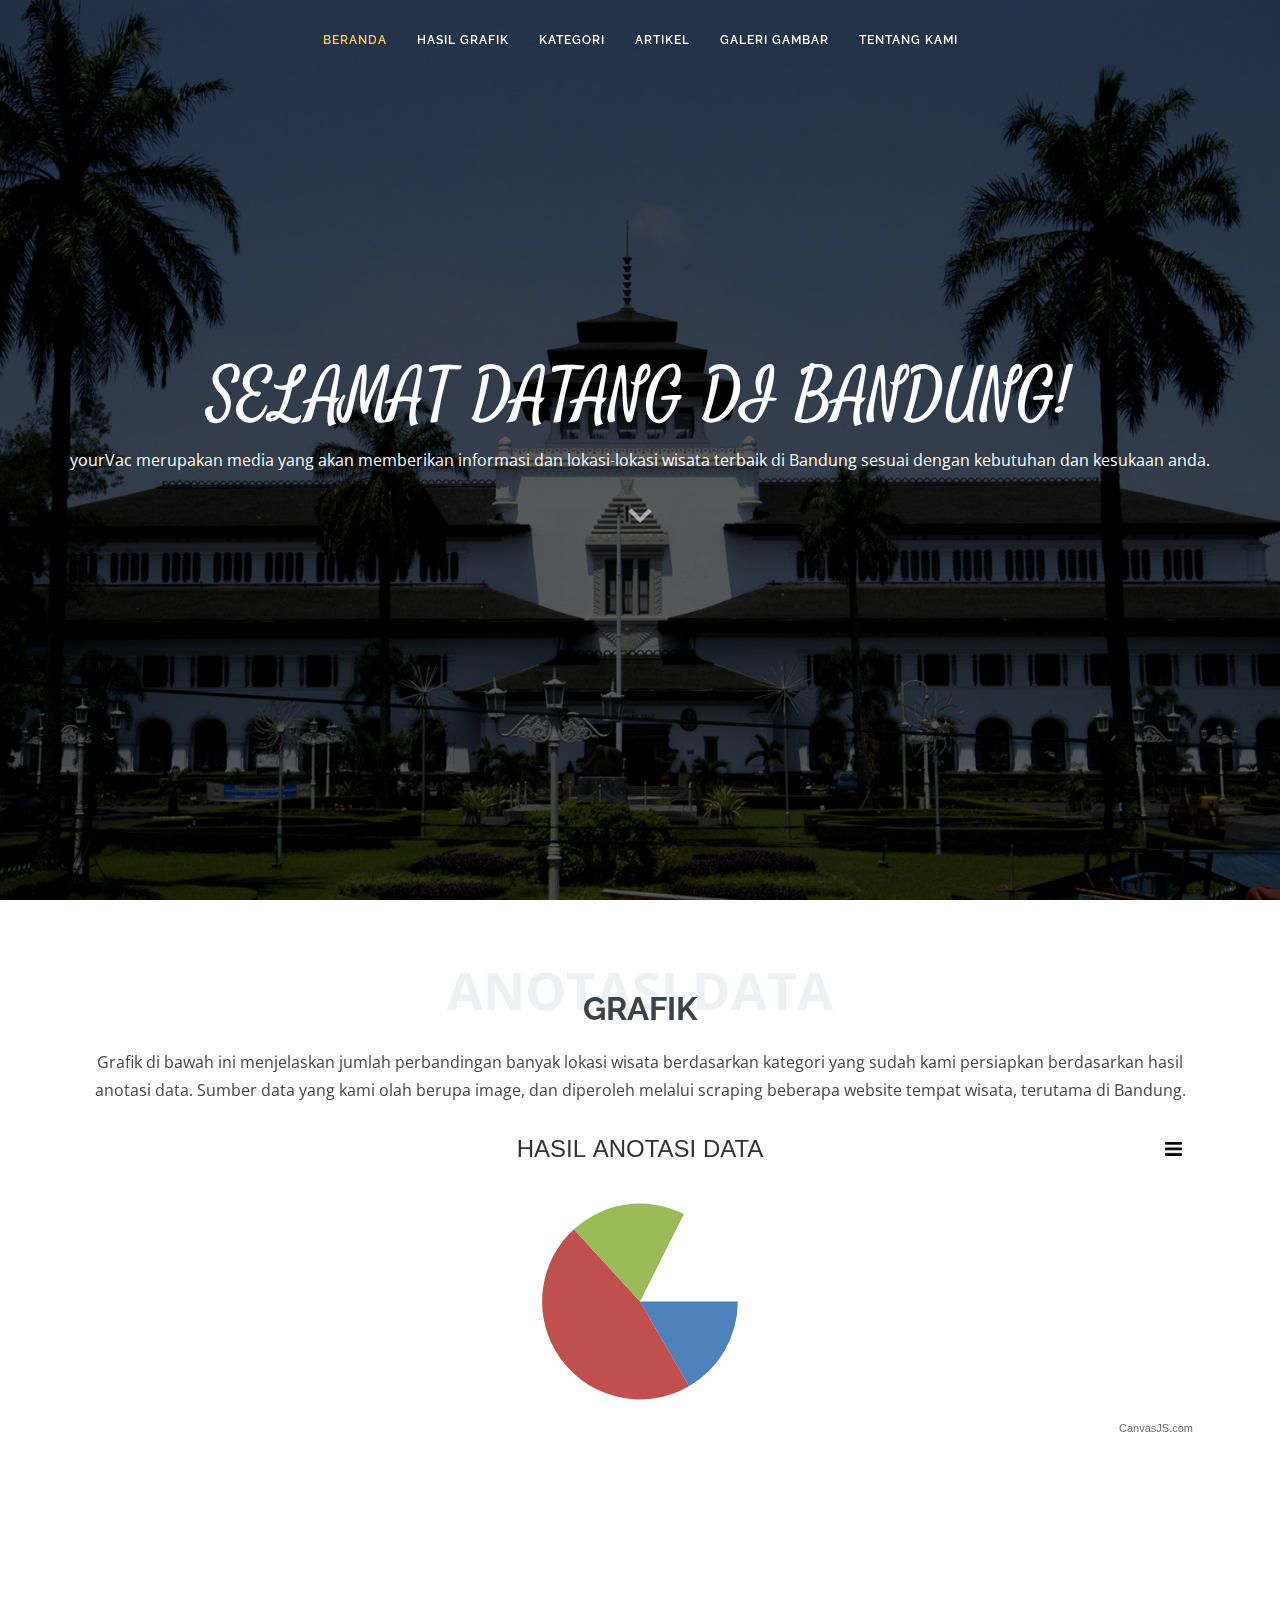
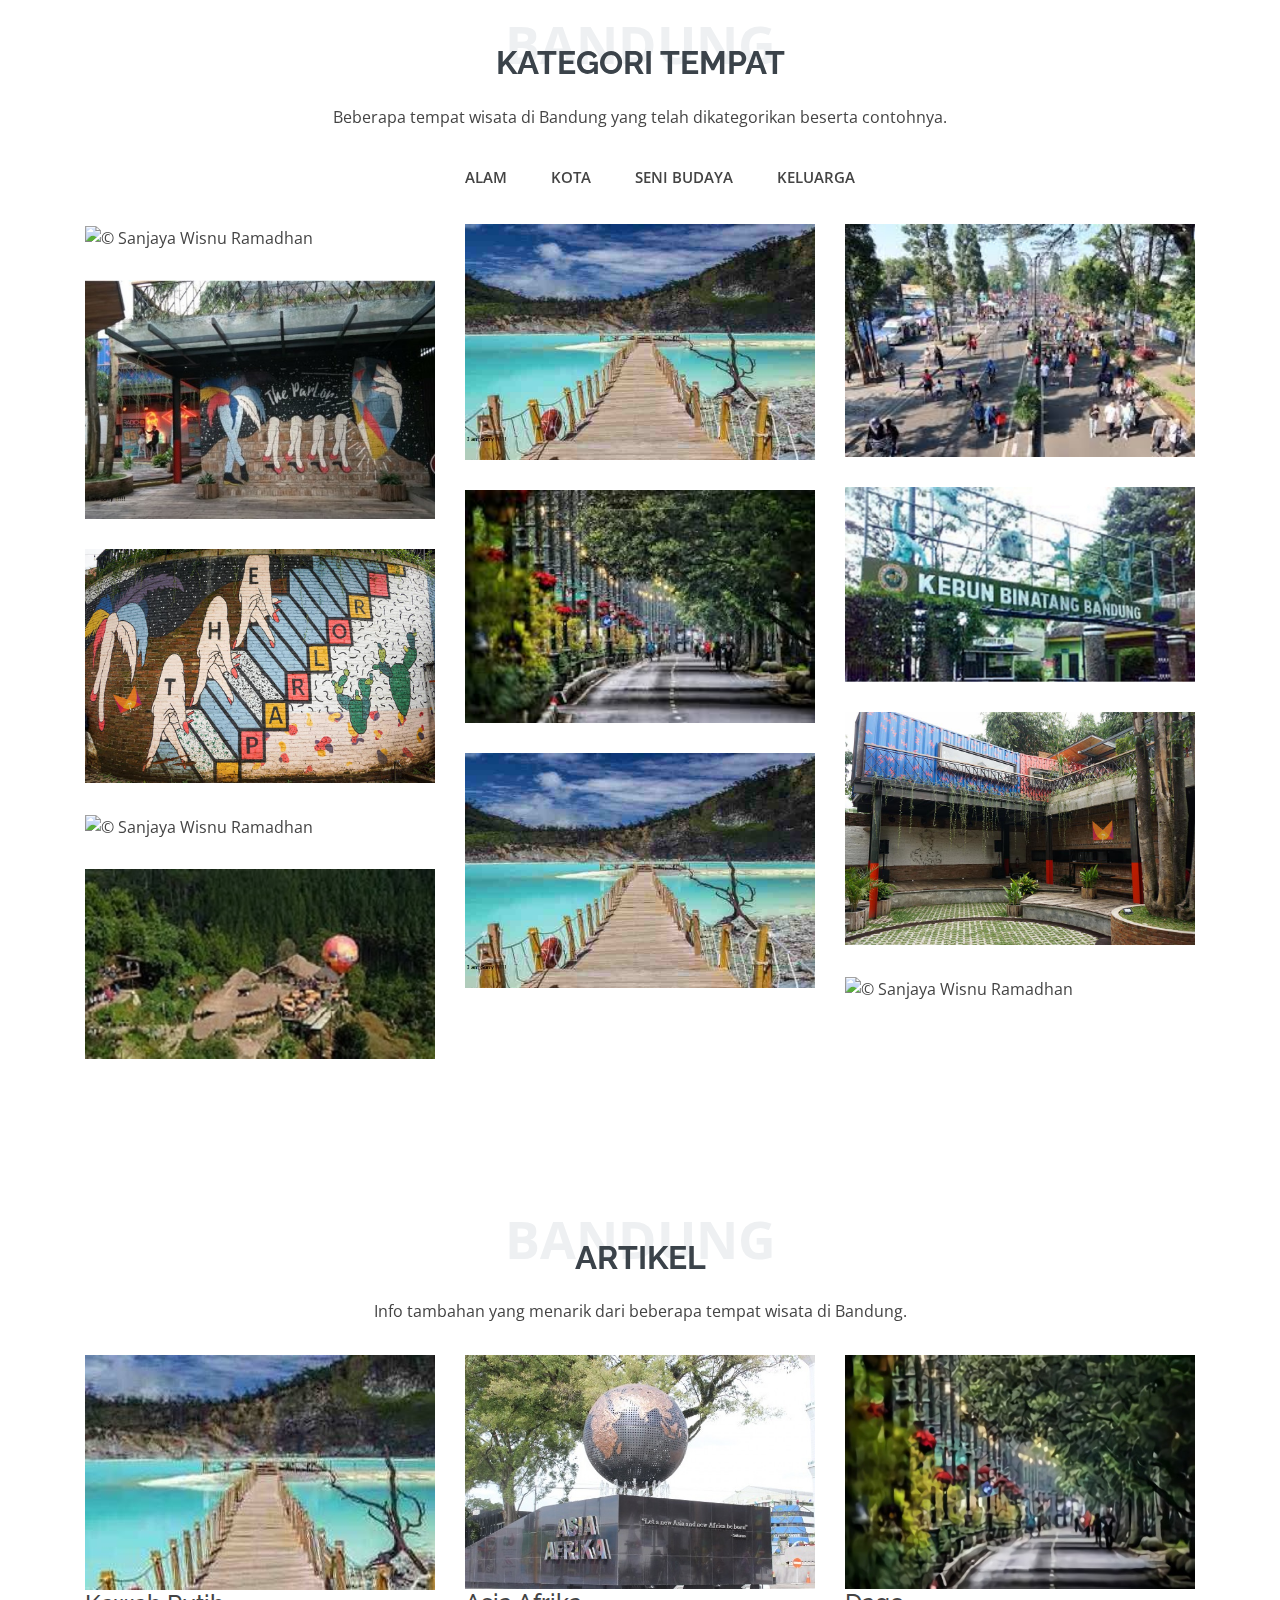
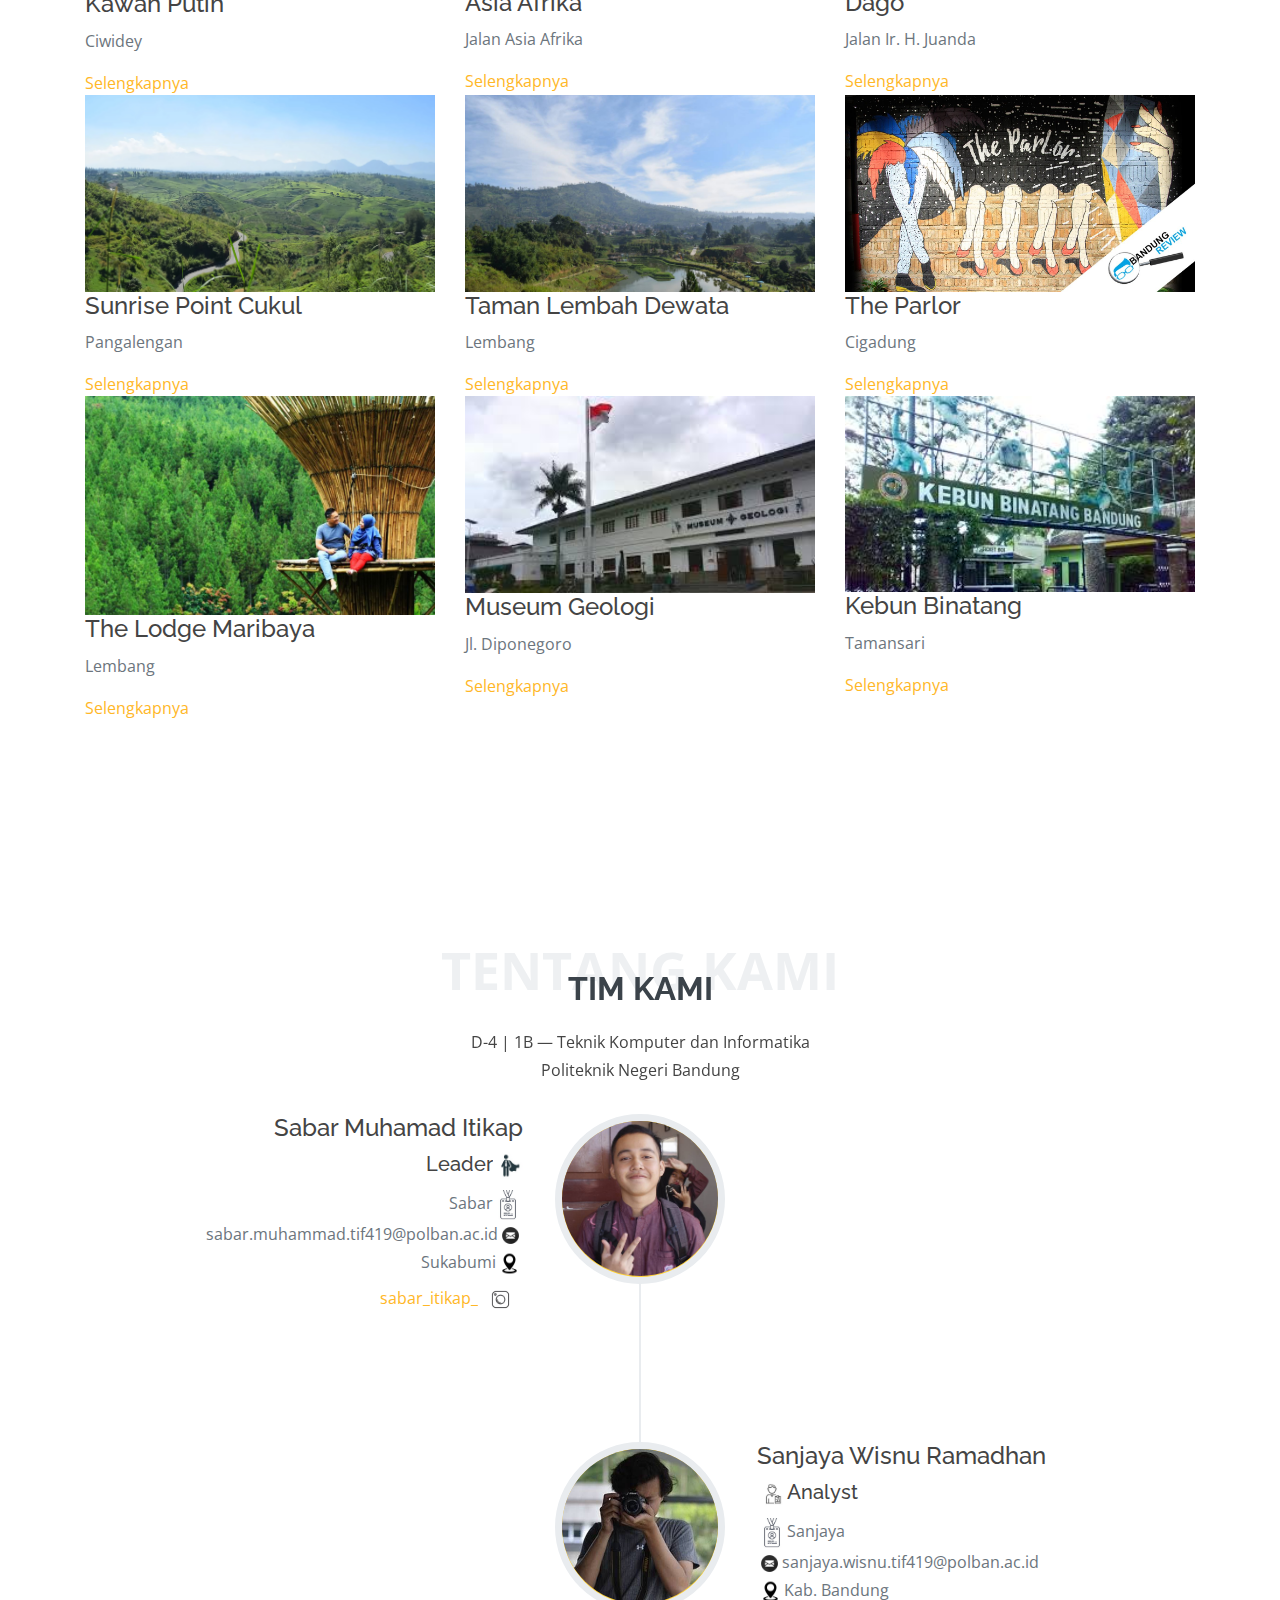
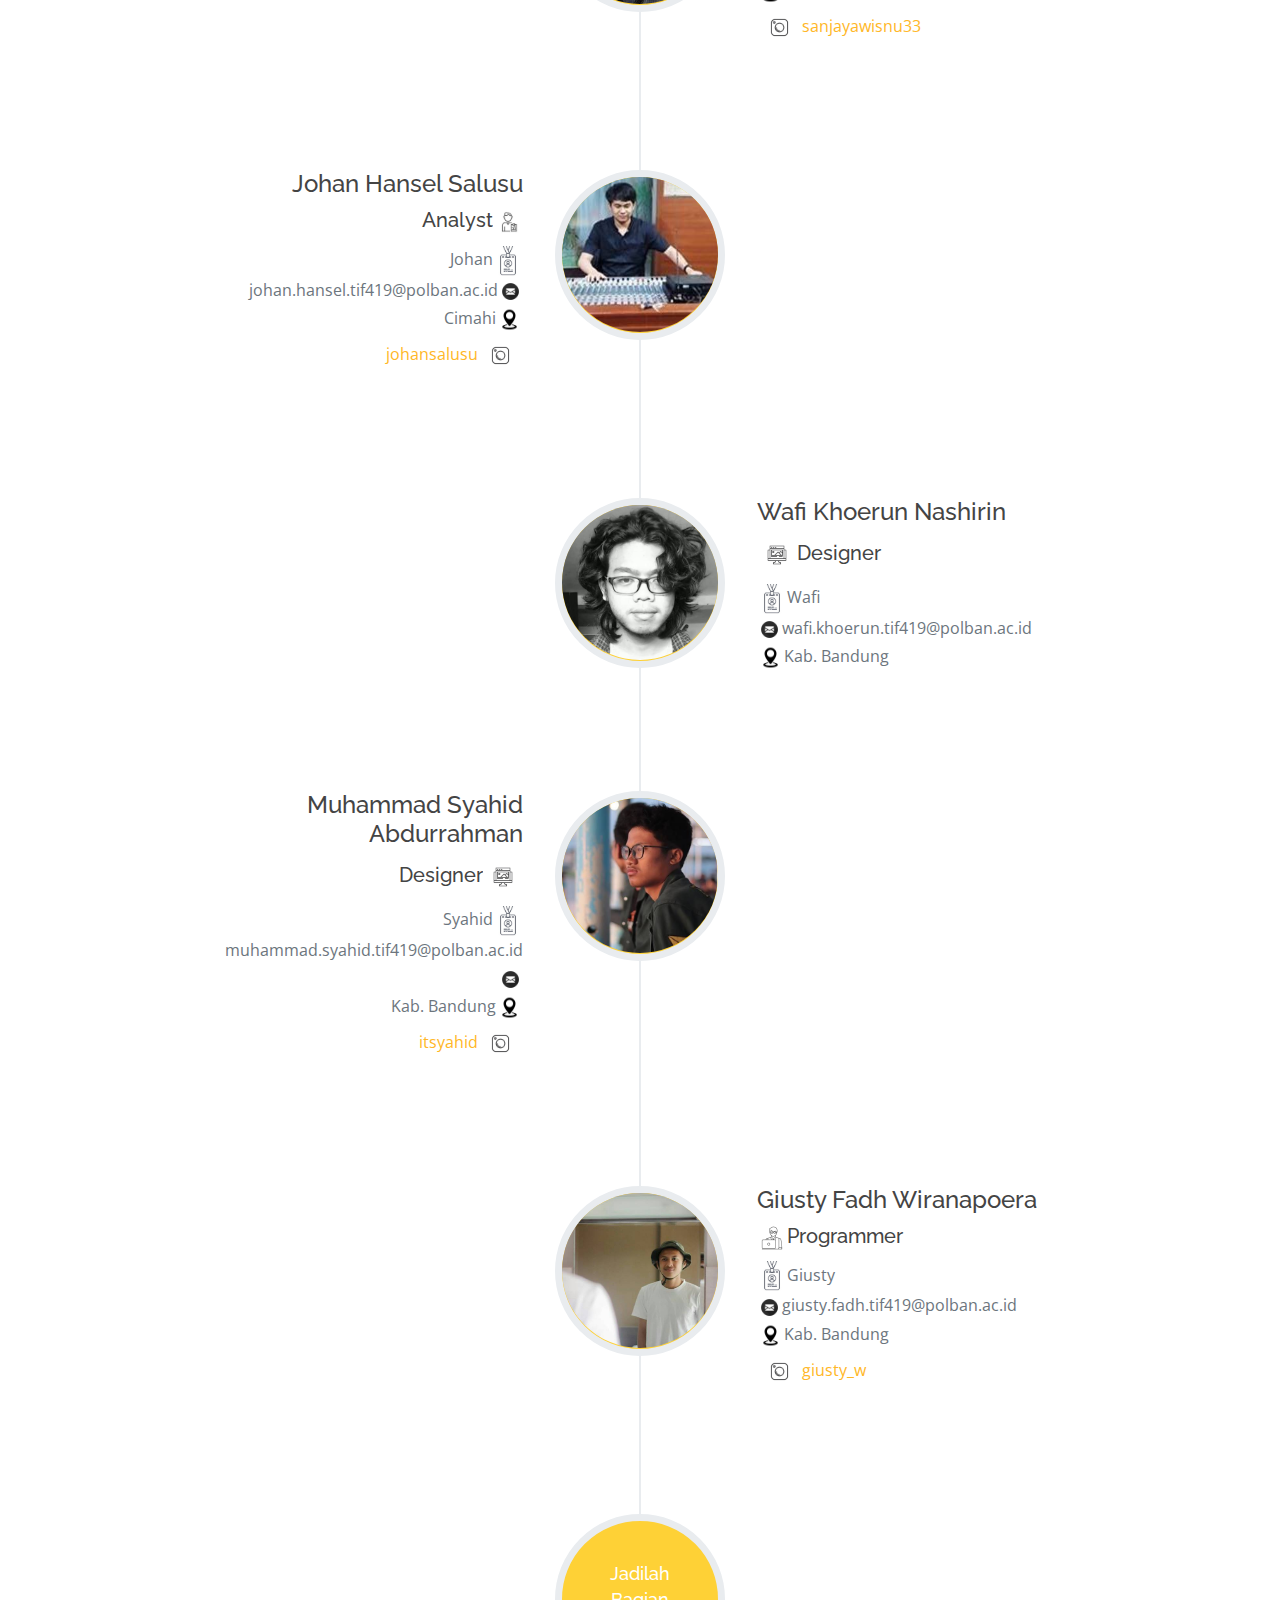
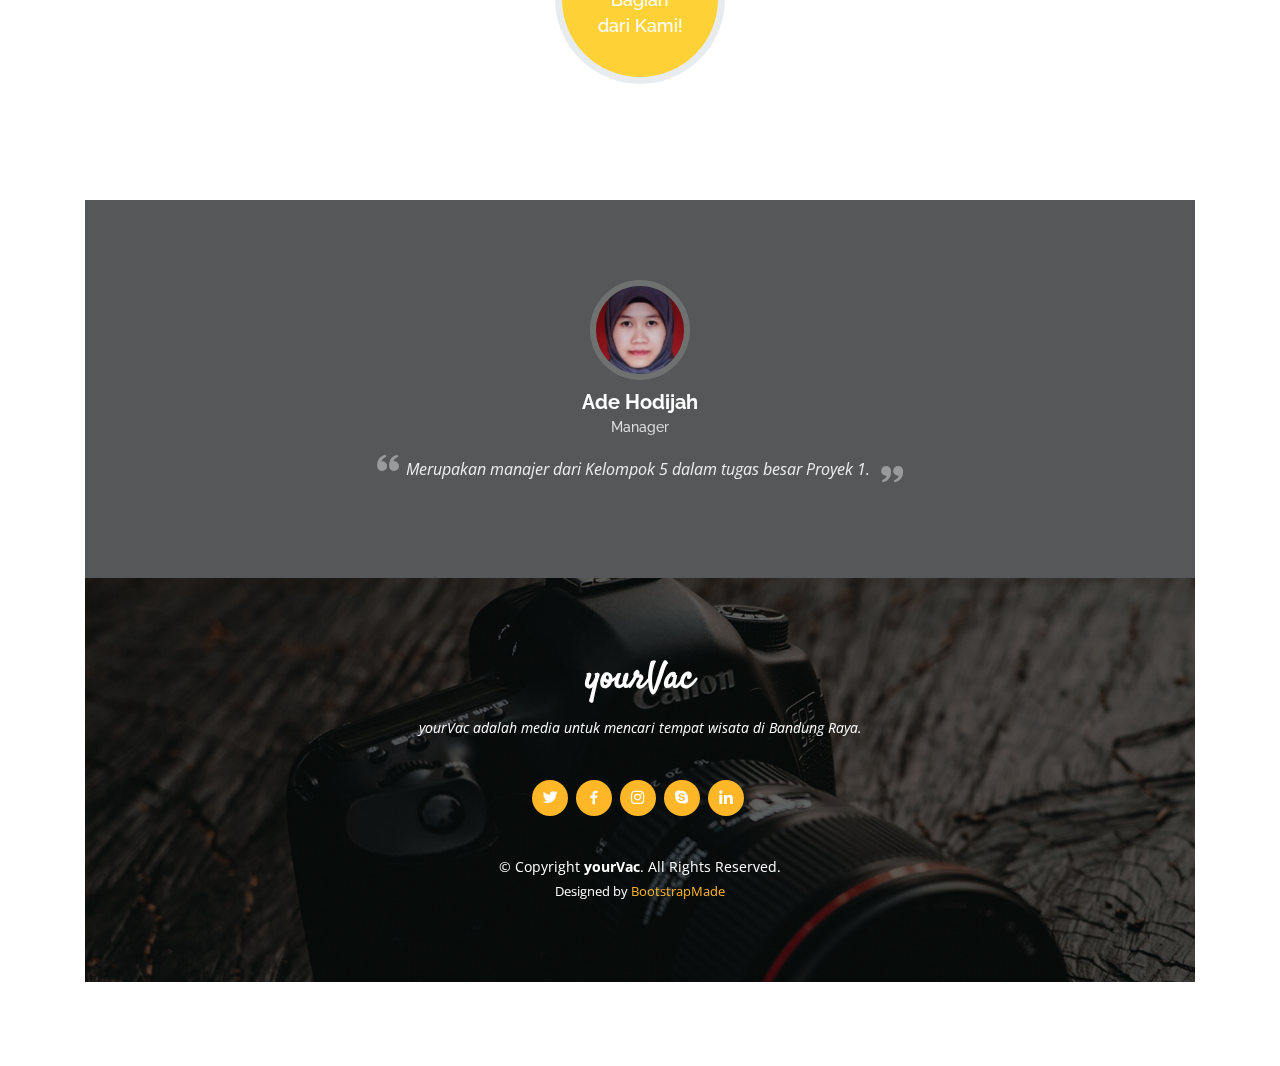
==== commit 5c2c7371: "Edit beberapa elemen" ====
--- a/main_web/index.html
+++ b/main_web/index.html
@@ -133,7 +133,8 @@
     <section id="hero">
         <div class="hero-container">
             <h1>SELAMAT DATANG DI BANDUNG!</h1>
-            <h3 style="color: yellow;">Tugas Besar Anotasi Data</h3>
+            <!-- <h3 style="color: yellow;">Tugas Besar Anotasi Data</h3> -->
+            <p style="color: white;">yourVac merupakan media yang akan memberikan informasi dan lokasi-lokasi wisata terbaik di Bandung sesuai dengan kebutuhan dan kesukaan anda.</p>
             <a href="#services" class="btn-scroll scrollto" title="Scroll Down"><i class="bx bx-chevron-down"></i></a>
             
         </div>
@@ -149,9 +150,7 @@
             <div class="section-title">
                 <h2>Grafik</h2>
                 <span>Anotasi Data</span>
-                <p>Kami hadir sebagai media yang akan memberikan lokasi-lokasi liburan di Bandung sesuai degan kebutuhan dan kesukaan Anda.</p>
-                <p>=======================================================================================</p>
-                <p>Grafik di bawah menjelaskan jumlah perbandingan banyak lokasi wisata berdasarkan kategori yang sudah kami persiapkan berdasarkan riset singkat kami. Kami juga mengambil tempat-tempat yang menjadi favorit berdasarkan situs web wisata dan juga lokasi pada Instagram sebagai penguat.</p>
+                <p>Grafik di bawah ini menjelaskan jumlah perbandingan banyak lokasi wisata berdasarkan kategori yang sudah kami persiapkan berdasarkan hasil anotasi data. Sumber data yang kami olah berupa image, dan diperoleh melalui scraping beberapa website tempat wisata, terutama di Bandung.</p>
             </div>
 
             <!-- <div id="chart2" style="height: 300px; width: 100%;"></div> -->
@@ -736,7 +735,7 @@
             <section class="page-section" id="about">
                 <div class="container">
                     <div class="section-title">
-                        <span>Tentang Tim</span>
+                        <span>Tentang Kami</span>
                         <h2>Tim Kami</h2>
                         <p>D-4 | 1B — Teknik Komputer dan Informatika</p>
                         <p>Politeknik Negeri Bandung</p>
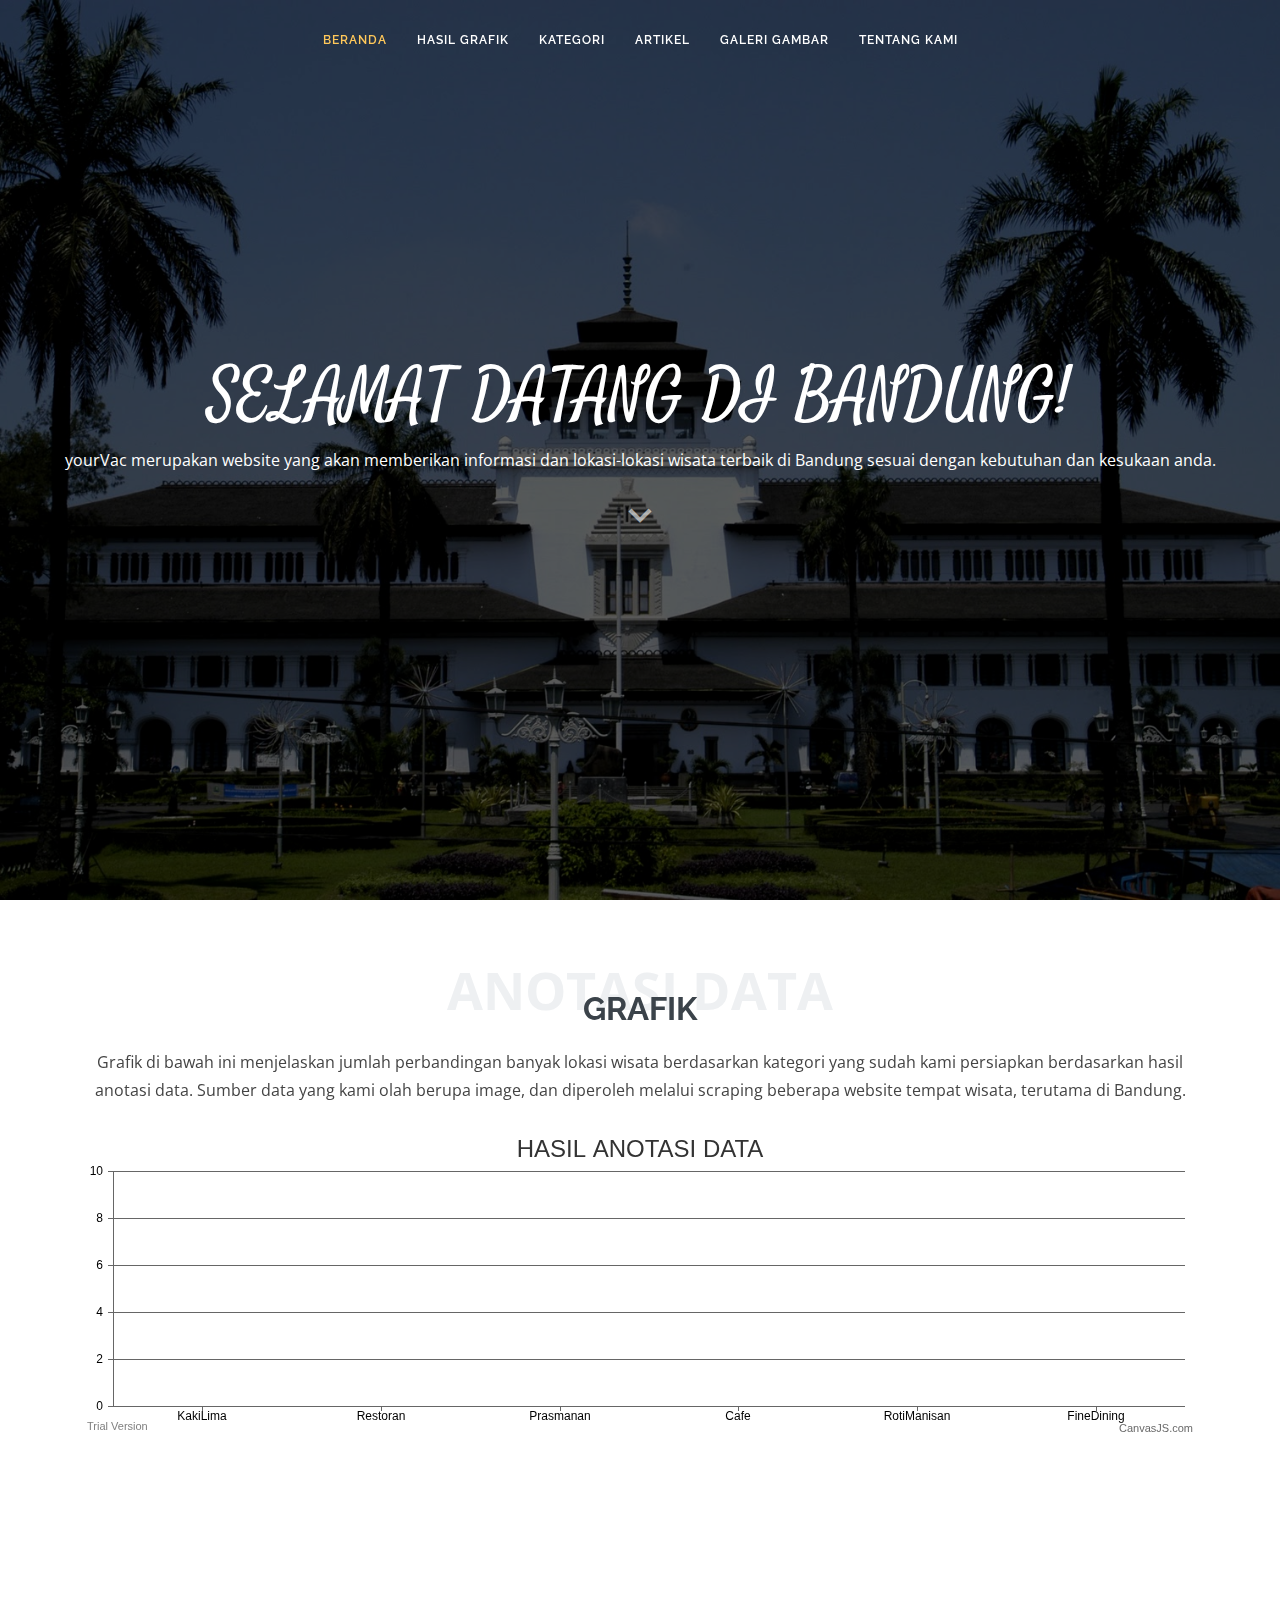
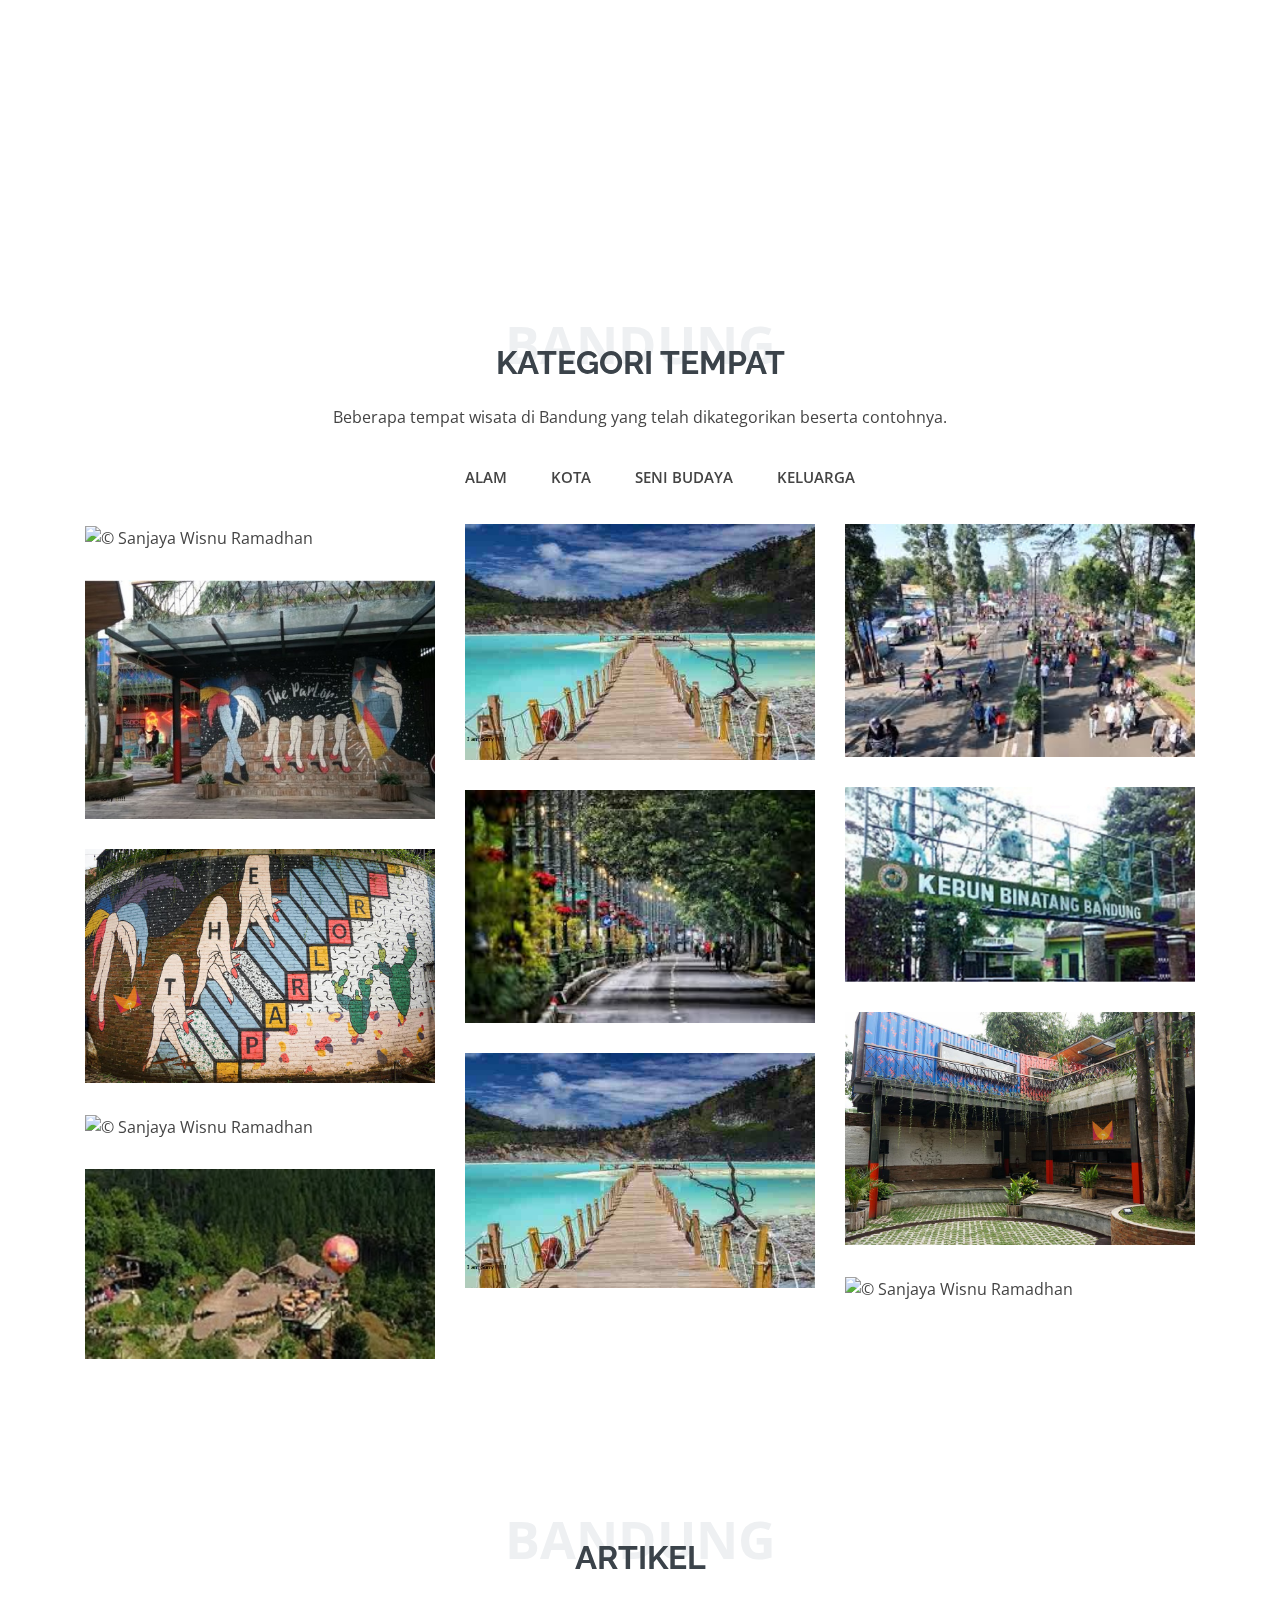
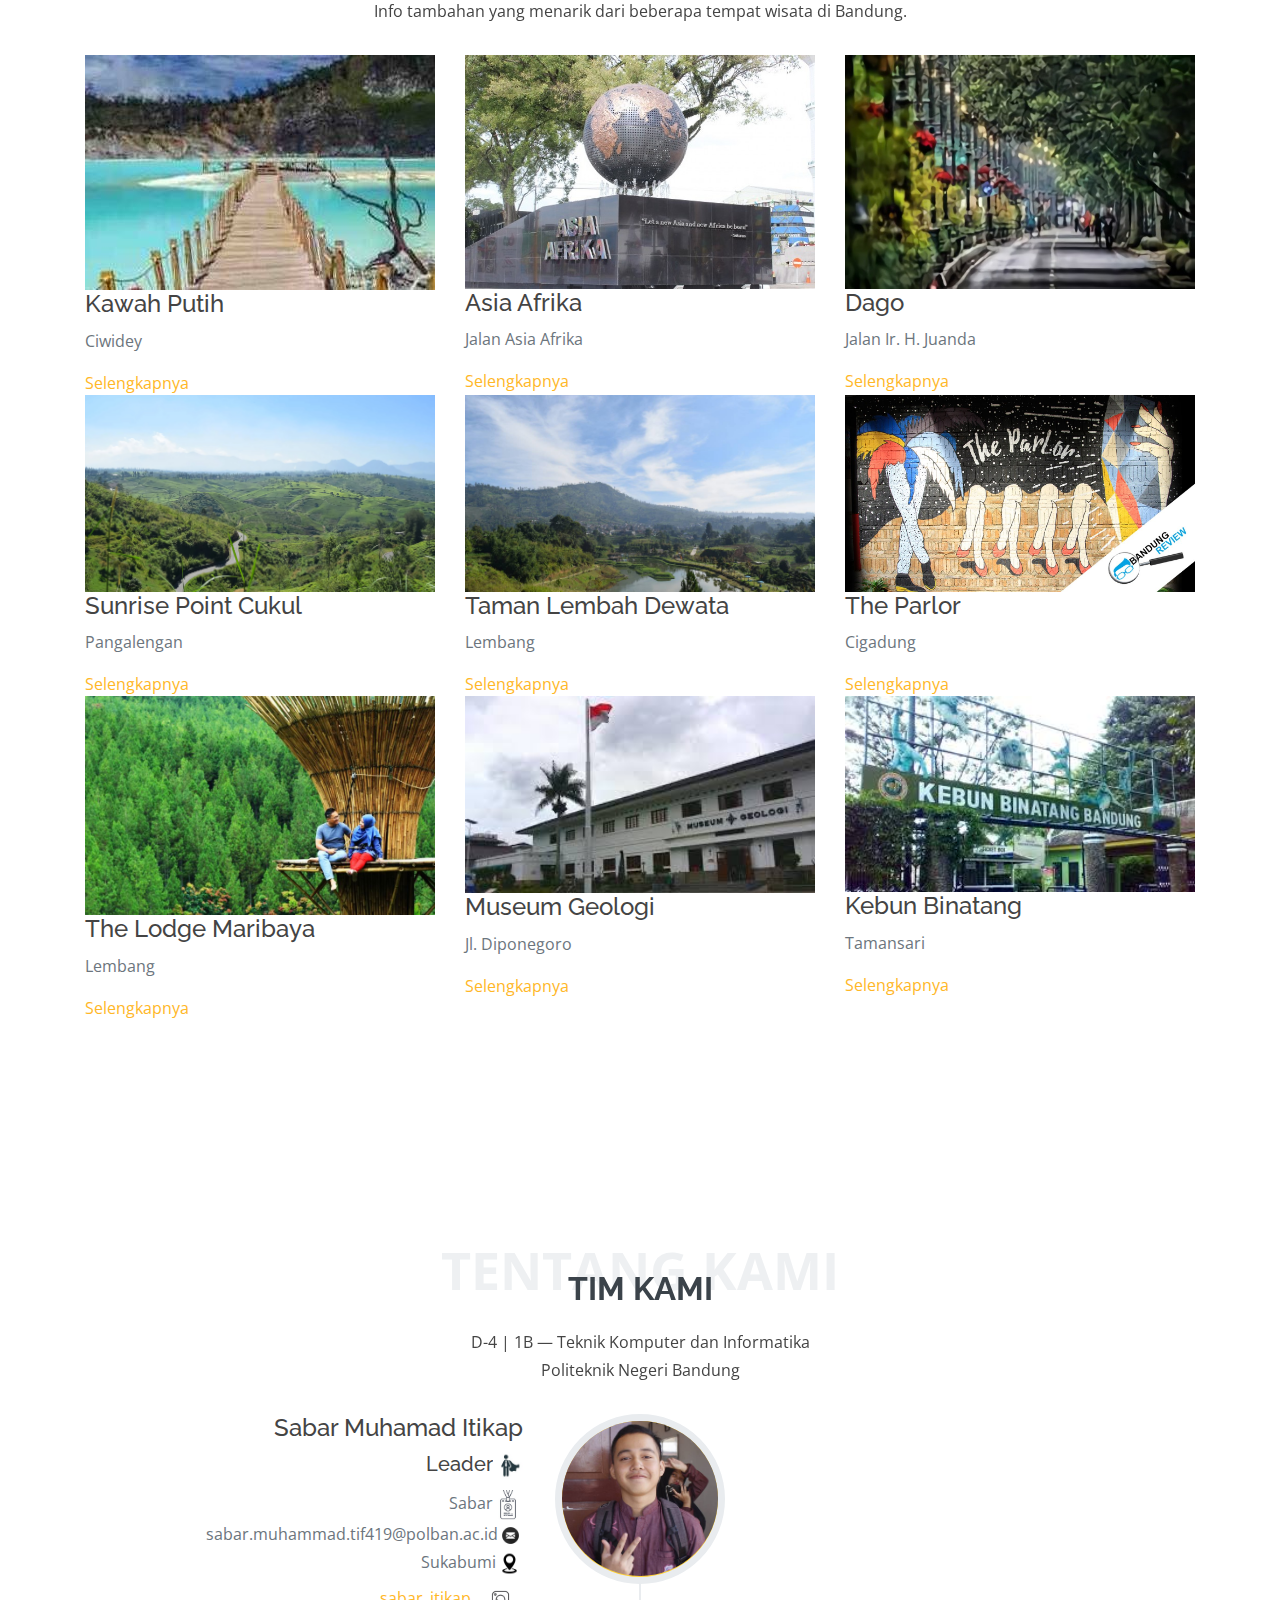
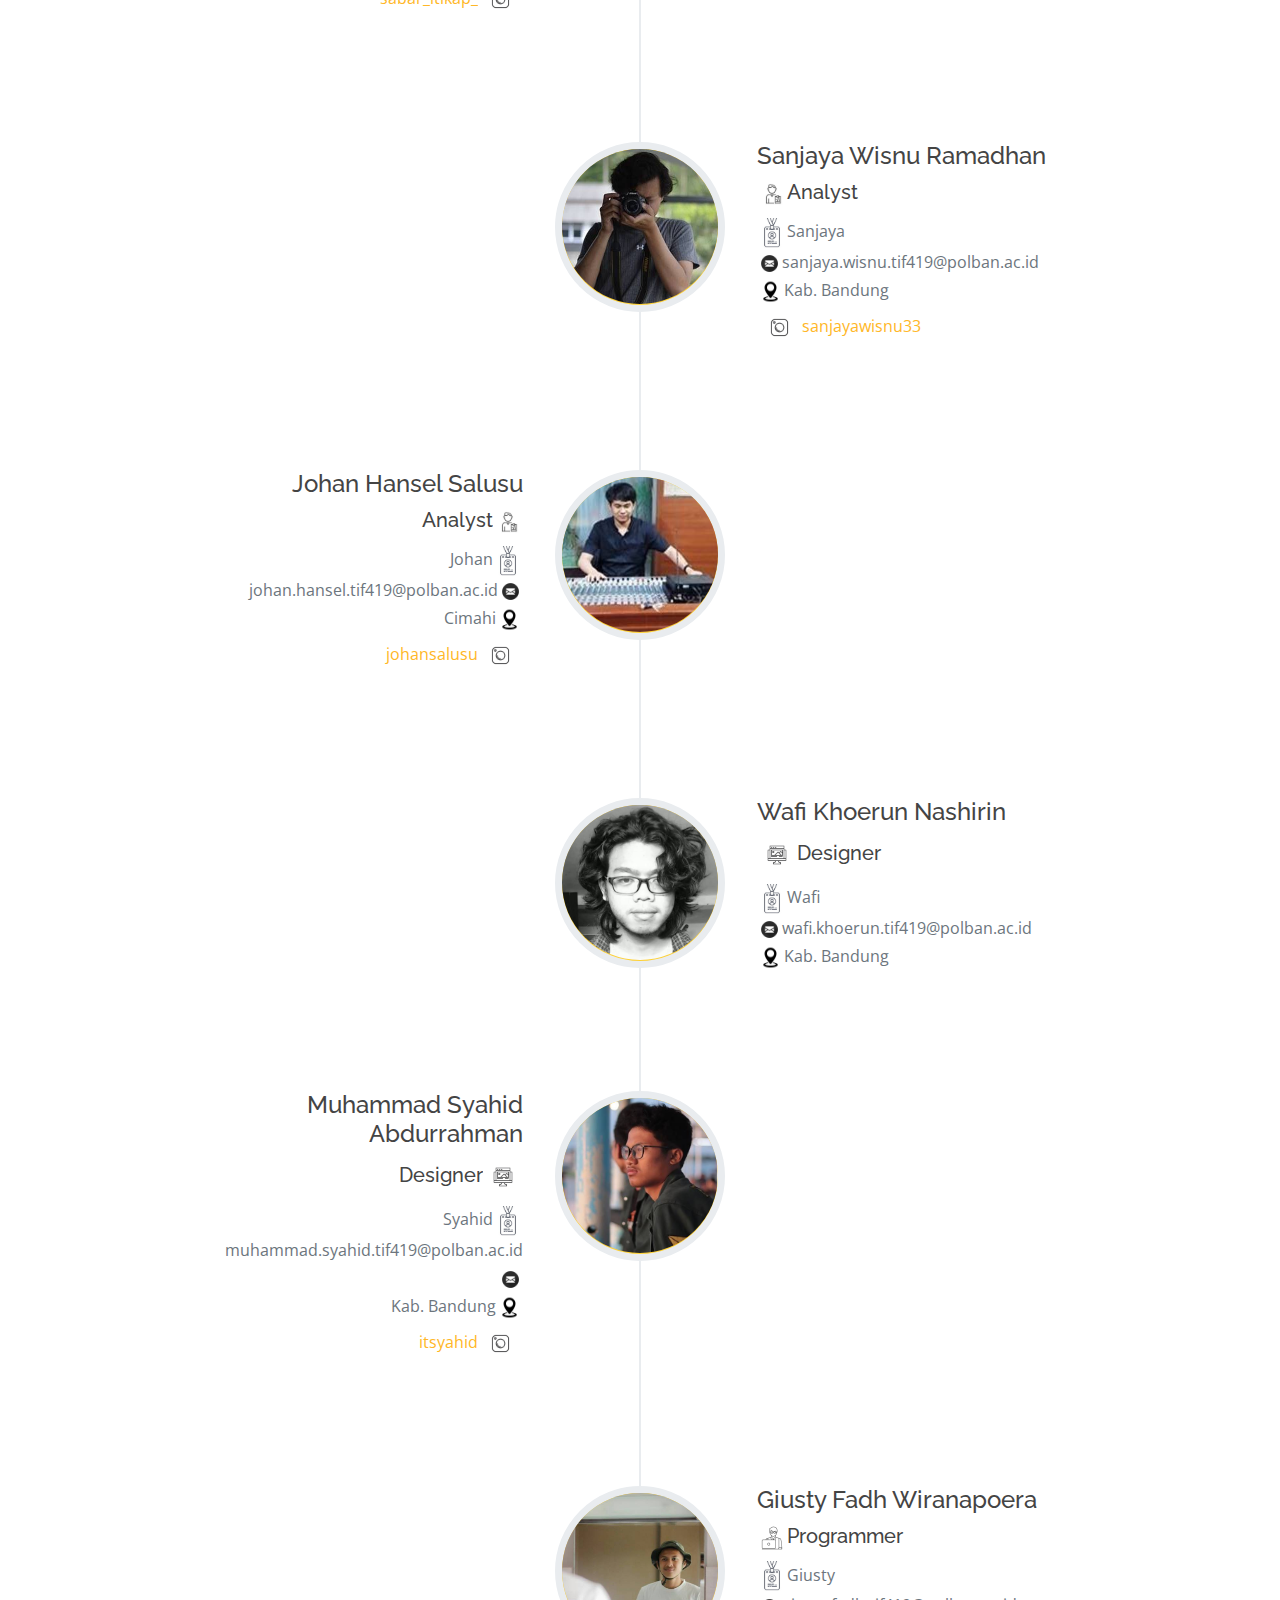
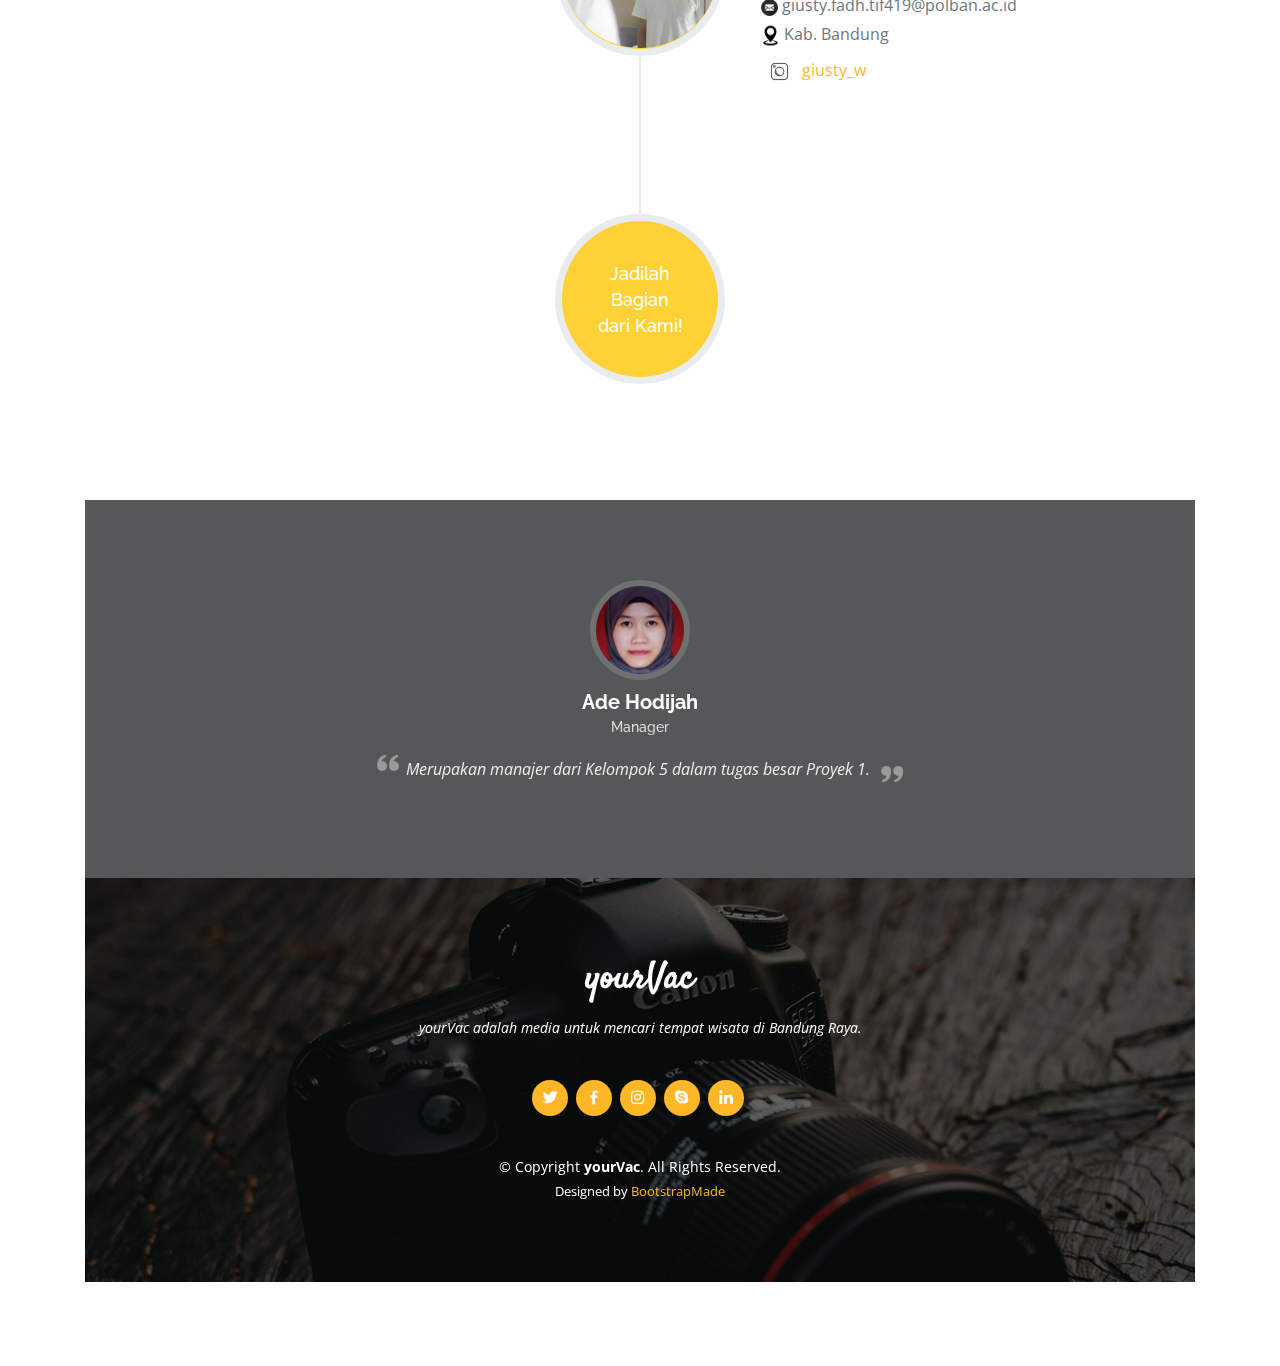
==== commit 595764f5: "Push chart baru" ====
--- a/main_web/index.html
+++ b/main_web/index.html
@@ -56,7 +56,6 @@
             var ke = ko = al = sb = parseInt(0);
             var dataPoints = [];
             var chart = new CanvasJS.Chart("chart", {
-                exportEnabled: true,
 	            animationEnabled: true,
                 title: {
                     text: "HASIL ANOTASI DATA"
@@ -106,6 +105,74 @@
             });
         };
     </script>
+
+<script type="text/javascript">
+    window.onload = function() {
+        var kl = rs = pr = rm = cf = fd = parseInt(0);
+        var dataPoints = [];
+        var chart = new CanvasJS.Chart("makan", {
+            animationEnabled: true,
+            title: {
+                text: "HASIL ANOTASI DATA"
+            },
+            data: [{
+                type: "column",
+                dataPoints: dataPoints,
+            }]
+        });
+        $(document).ready(function() {
+            $.getJSON("../hasil_labeling/result_final_labeling3.json", function(tmp) {
+                $.each(tmp, function(i1, v) {
+                    $.each(v.completions, function(i2, vc) {
+                        $.each(vc.result, function(i3, vr) {
+                            $.each(vr.value.polygonlabels, function(i4, vv) {
+                                if (kl == "KakiLima") {
+                                    kl++;
+                                } else if (rs == "Restoran") {
+                                    rs++;
+                                } else if (pr == "Prasmanan") {
+                                    pr++
+                                } else if (pr == "RotiManisan") {
+                                    rm++
+                                } else if (pr == "Cafe") {
+                                    cf++;
+                                } else {
+                                    fd++;
+                                }
+                            });
+                        });
+                    });
+                });
+                dataPoints.push({
+                    y: parseInt(kl),
+                    label: "KakiLima"
+                });
+                dataPoints.push({
+                    y: parseInt(rs),
+                    label: "Restoran"
+                });
+                dataPoints.push({
+                    y: parseInt(pr),
+                    label: "Prasmanan"
+                });
+                dataPoints.push({
+                    y: parseInt(cf),
+                    label: "Cafe"
+                });
+                dataPoints.push({
+                    y: parseInt(rm),
+                    label: "RotiManisan"
+                });
+                dataPoints.push({
+                    y: parseInt(fd),
+                    label: "FineDining"
+                });
+                chart.render();
+            });
+        });
+    };
+</script>
+    
 </head>
 
 <body>
@@ -134,7 +201,7 @@
         <div class="hero-container">
             <h1>SELAMAT DATANG DI BANDUNG!</h1>
             <!-- <h3 style="color: yellow;">Tugas Besar Anotasi Data</h3> -->
-            <p style="color: white;">yourVac merupakan media yang akan memberikan informasi dan lokasi-lokasi wisata terbaik di Bandung sesuai dengan kebutuhan dan kesukaan anda.</p>
+            <p style="color: white;">yourVac merupakan website yang akan memberikan informasi dan lokasi-lokasi wisata terbaik di Bandung sesuai dengan kebutuhan dan kesukaan anda.</p>
             <a href="#services" class="btn-scroll scrollto" title="Scroll Down"><i class="bx bx-chevron-down"></i></a>
             
         </div>
@@ -153,7 +220,7 @@
                 <p>Grafik di bawah ini menjelaskan jumlah perbandingan banyak lokasi wisata berdasarkan kategori yang sudah kami persiapkan berdasarkan hasil anotasi data. Sumber data yang kami olah berupa image, dan diperoleh melalui scraping beberapa website tempat wisata, terutama di Bandung.</p>
             </div>
 
-            <!-- <div id="chart2" style="height: 300px; width: 100%;"></div> -->
+            <div id="makan" style="height: 300px; width: 100%;"></div>
             <div id="chart" style="height: 300px; width: 100%;"></div>
             <div class="section-title">
         </div>
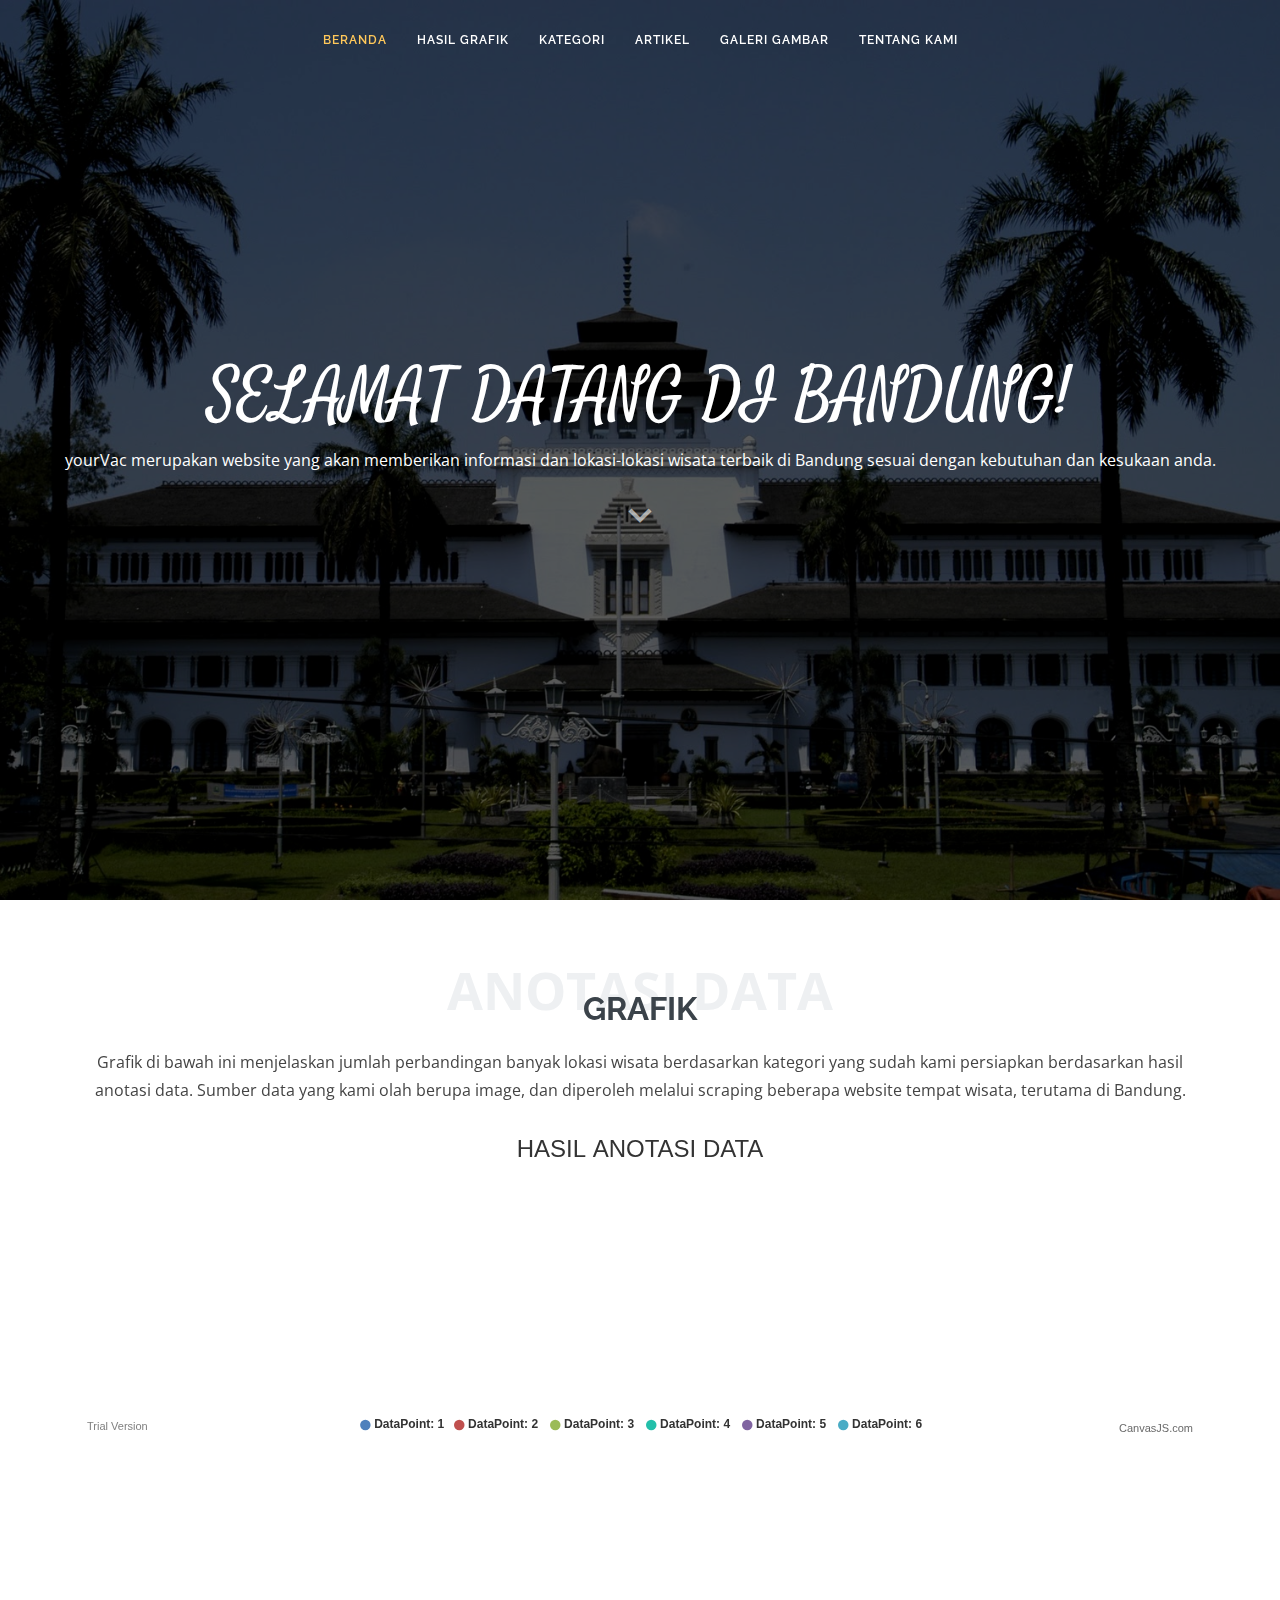
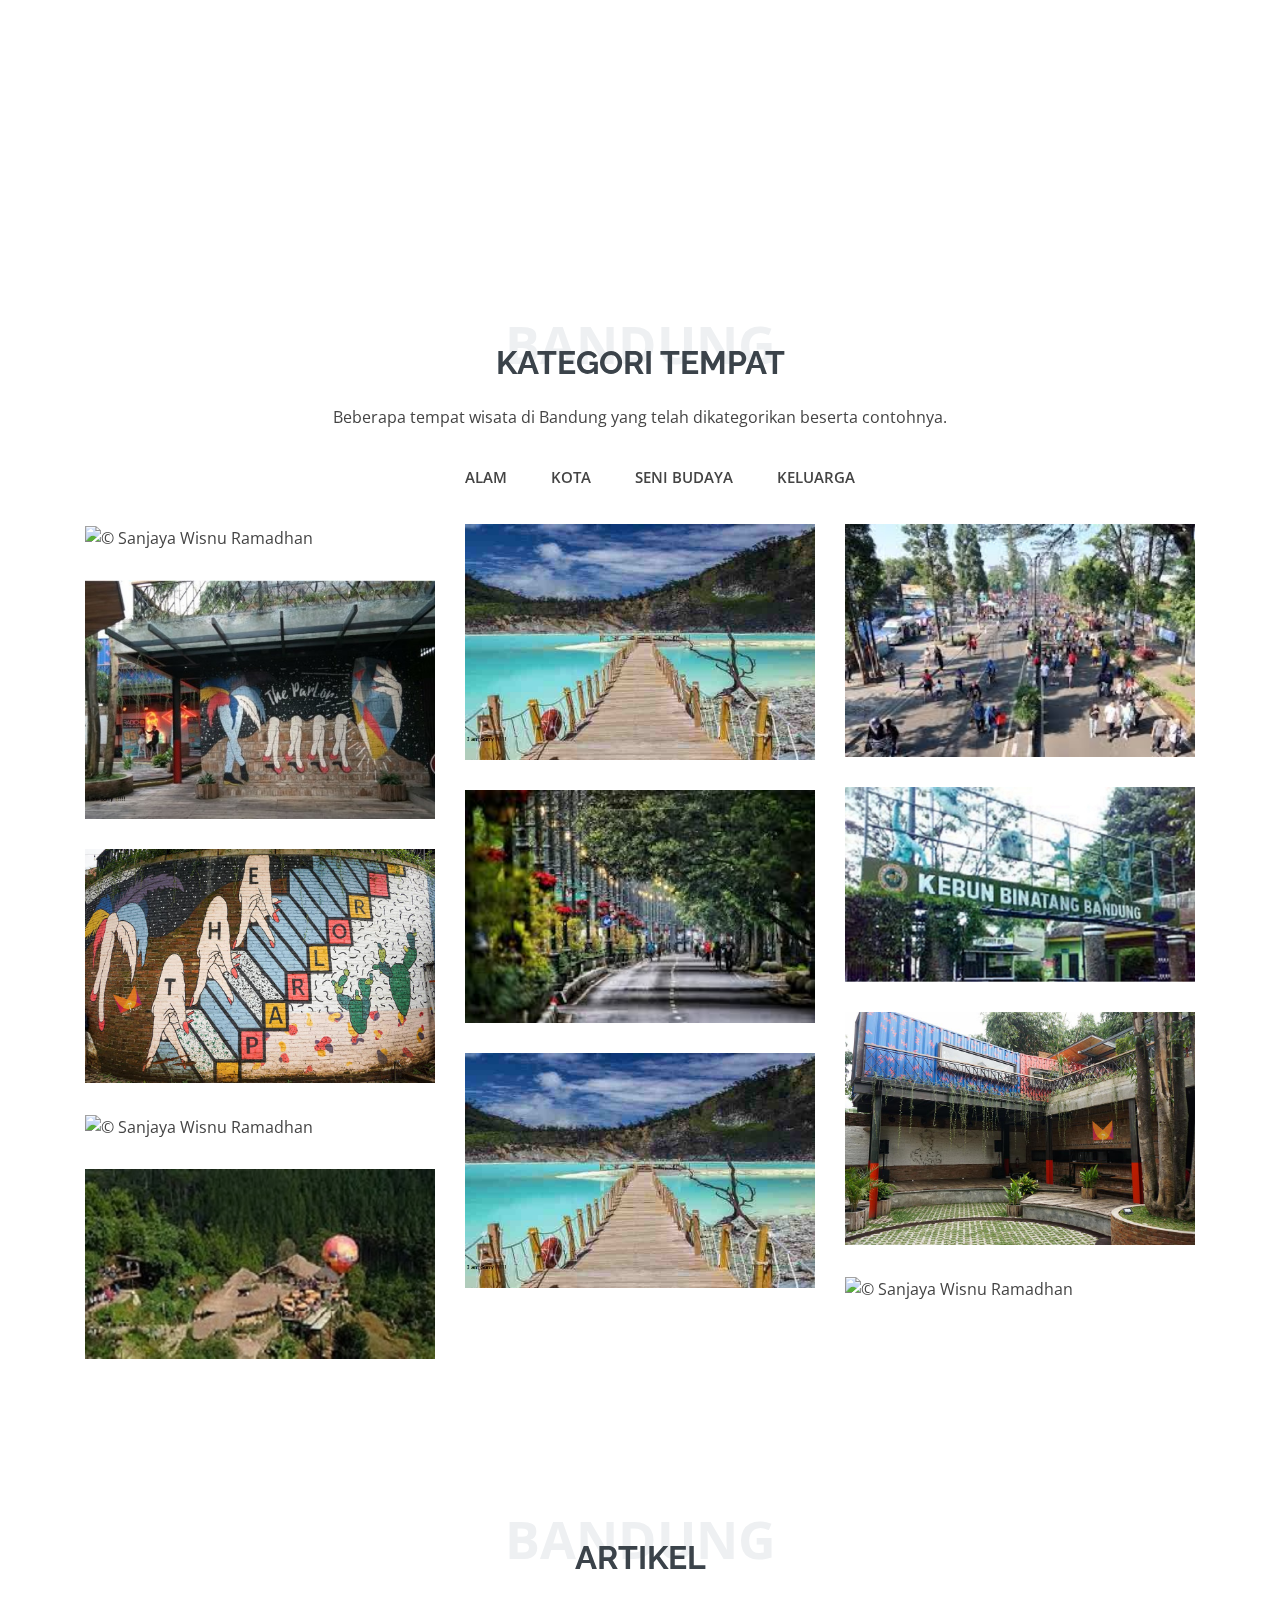
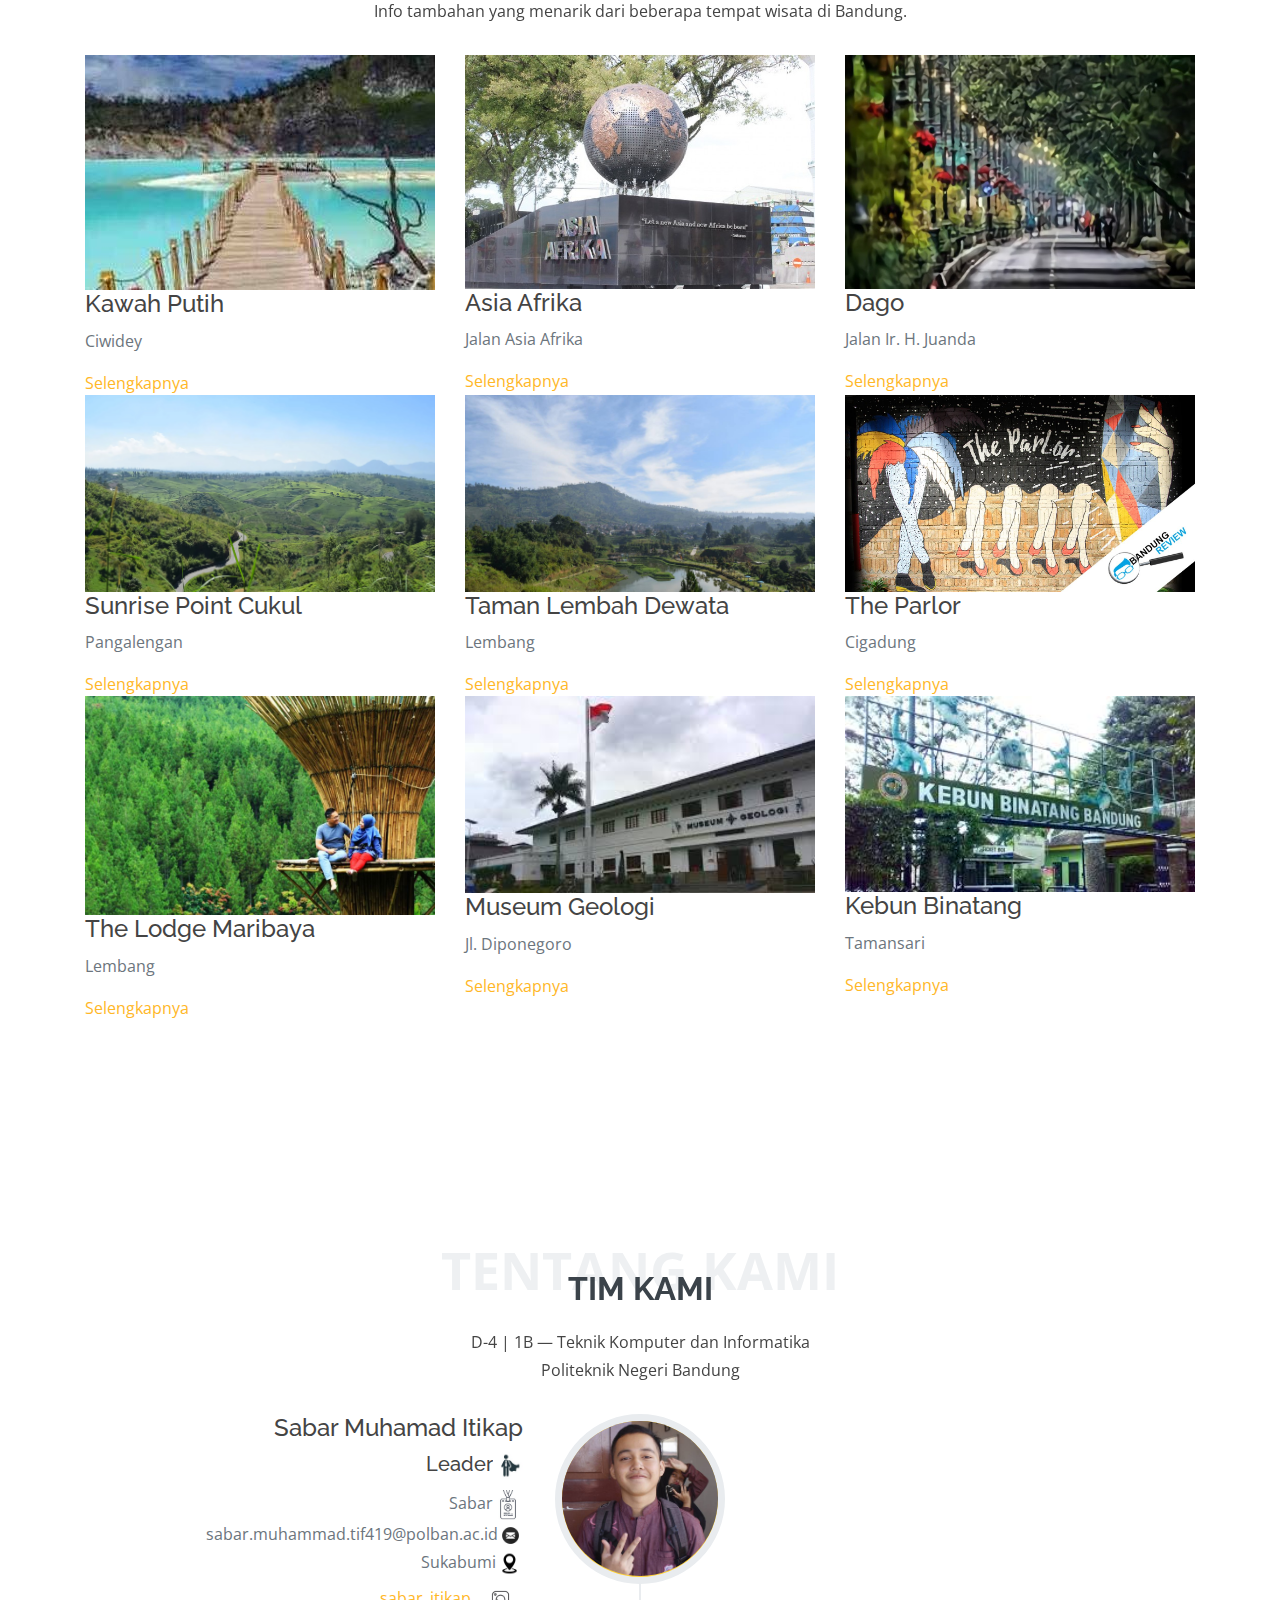
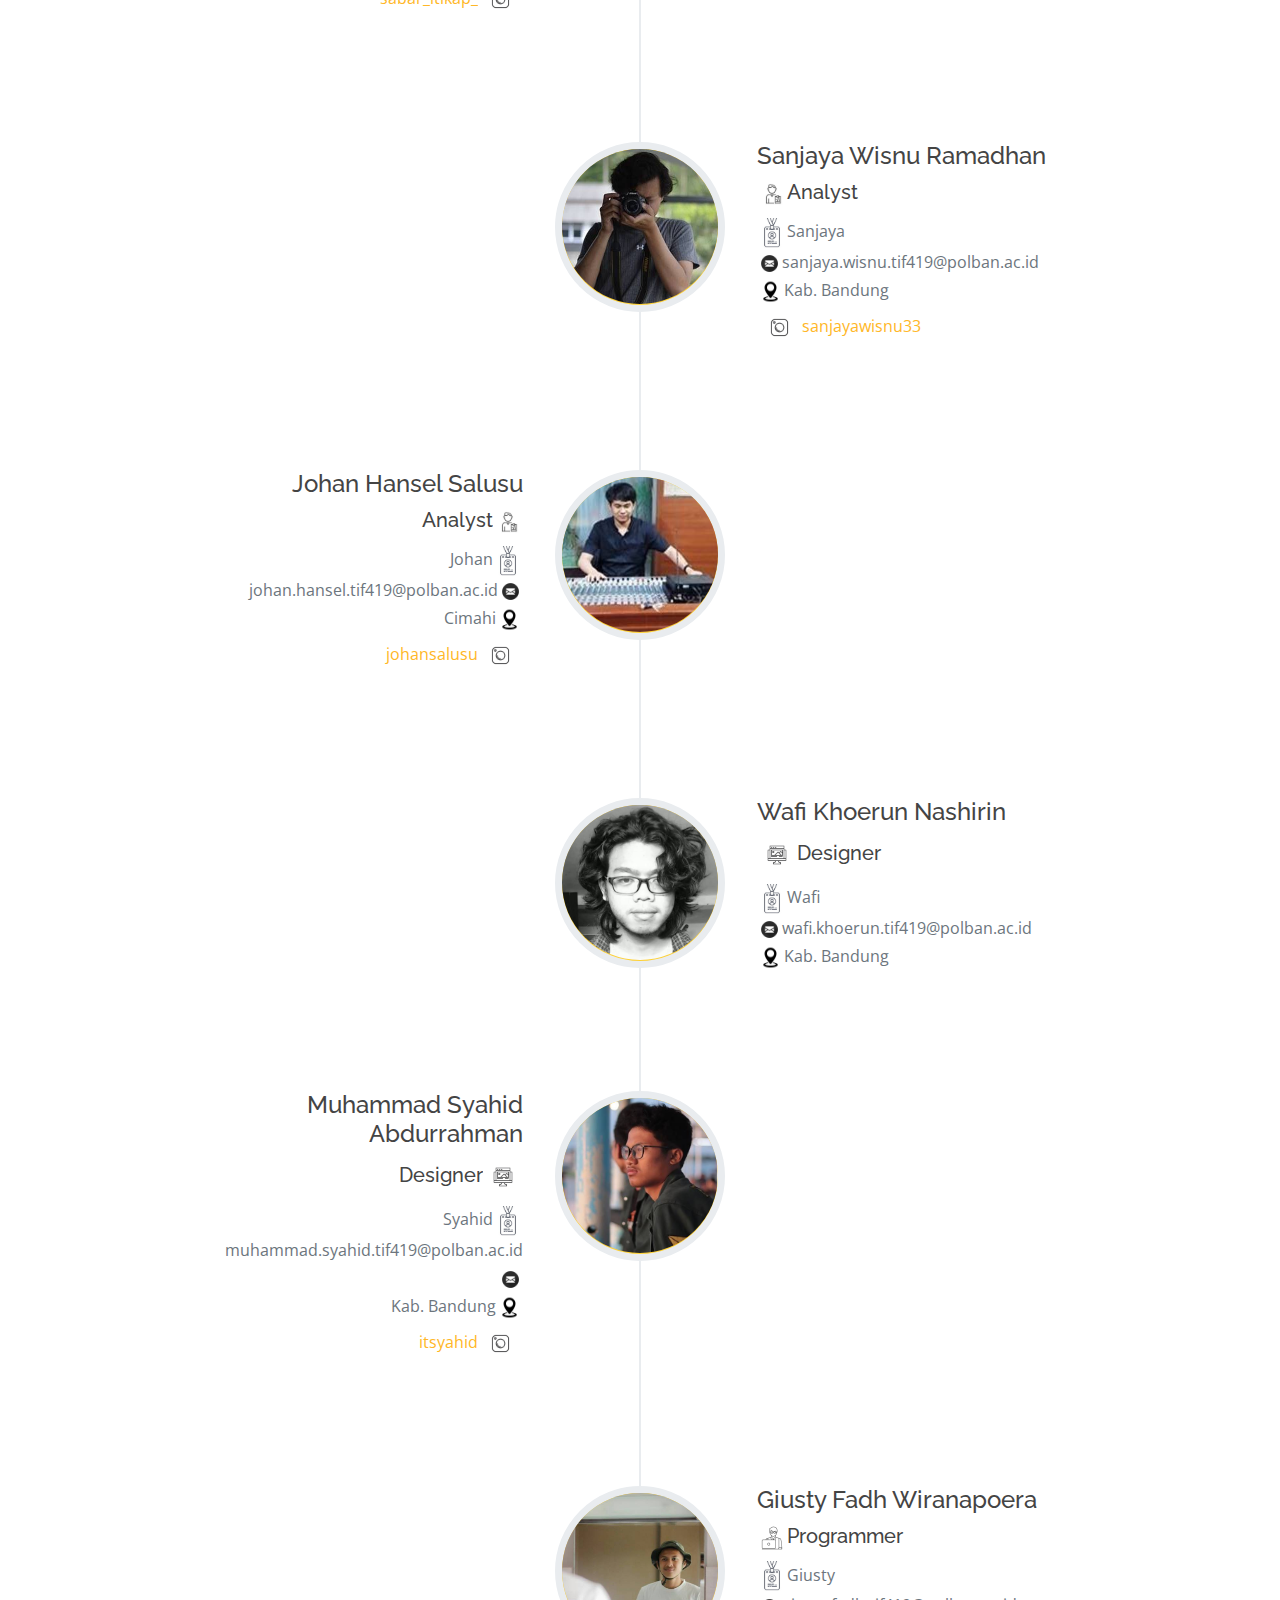
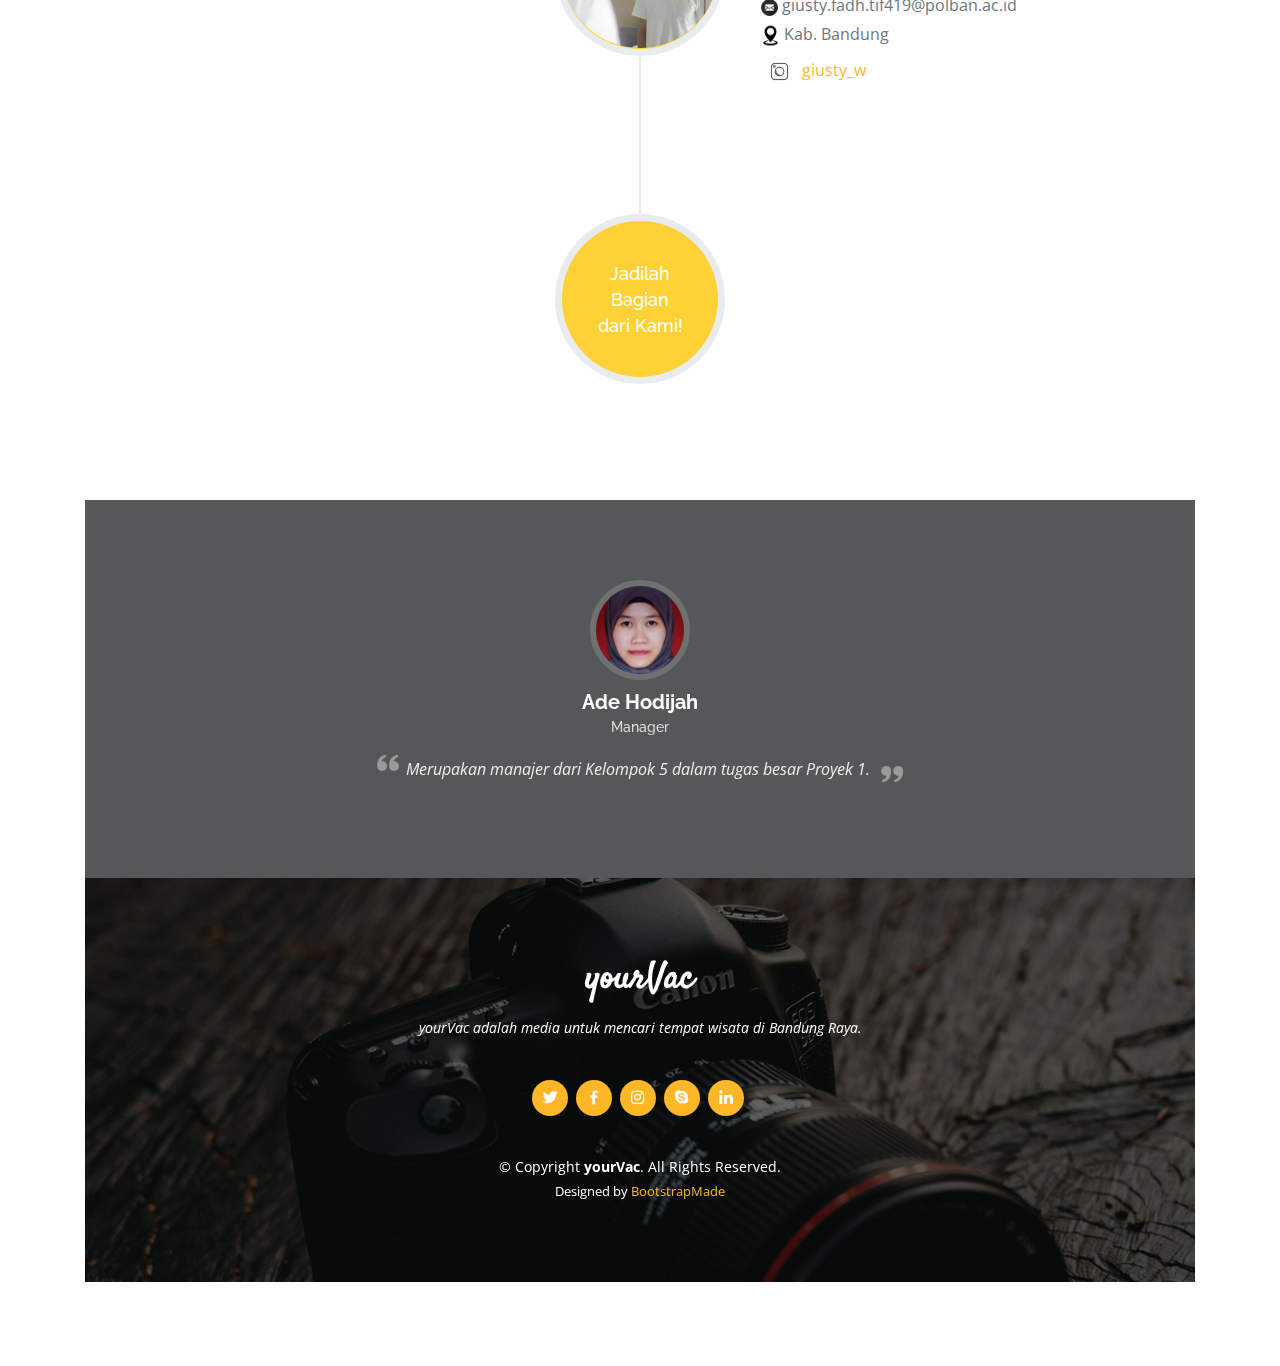
==== commit c77f0103: "Update chart" ====
--- a/main_web/index.html
+++ b/main_web/index.html
@@ -116,7 +116,8 @@
                 text: "HASIL ANOTASI DATA"
             },
             data: [{
-                type: "column",
+                type: "pie",
+                showInLegend: true,
                 dataPoints: dataPoints,
             }]
         });
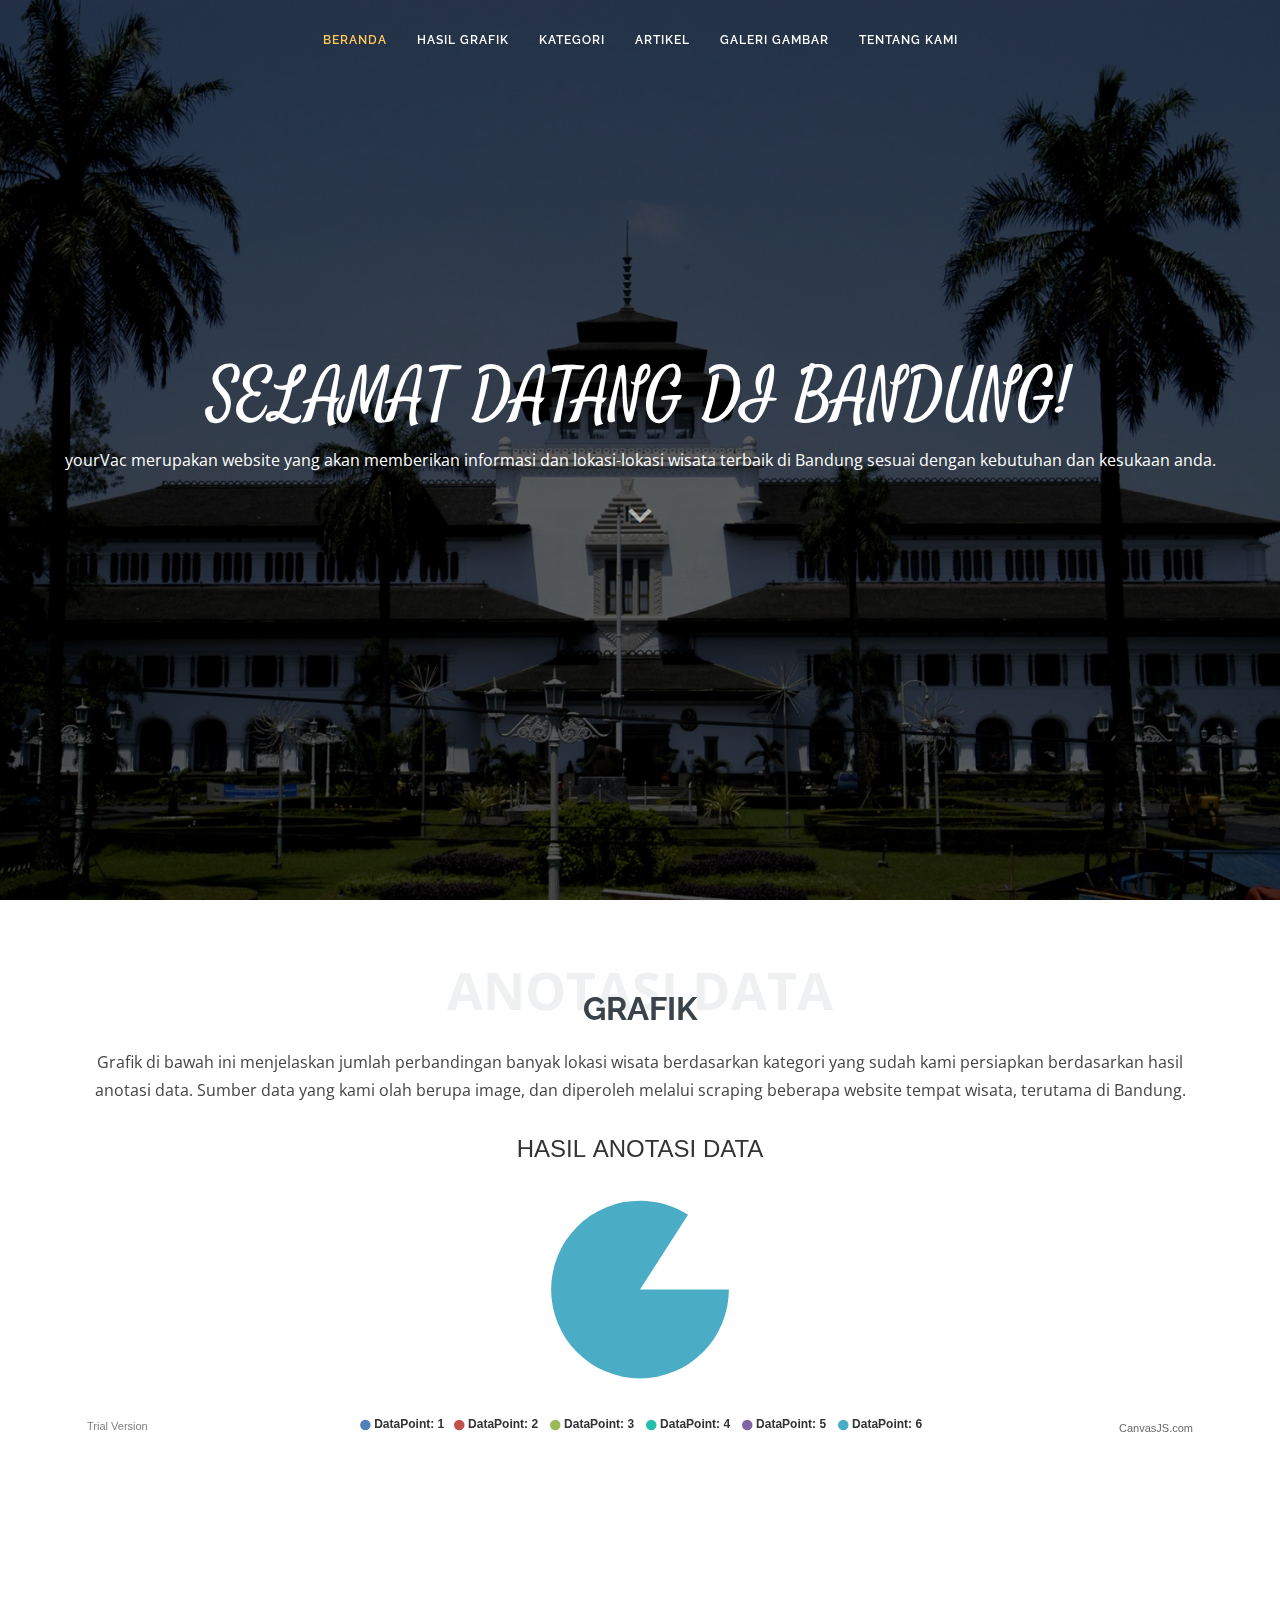
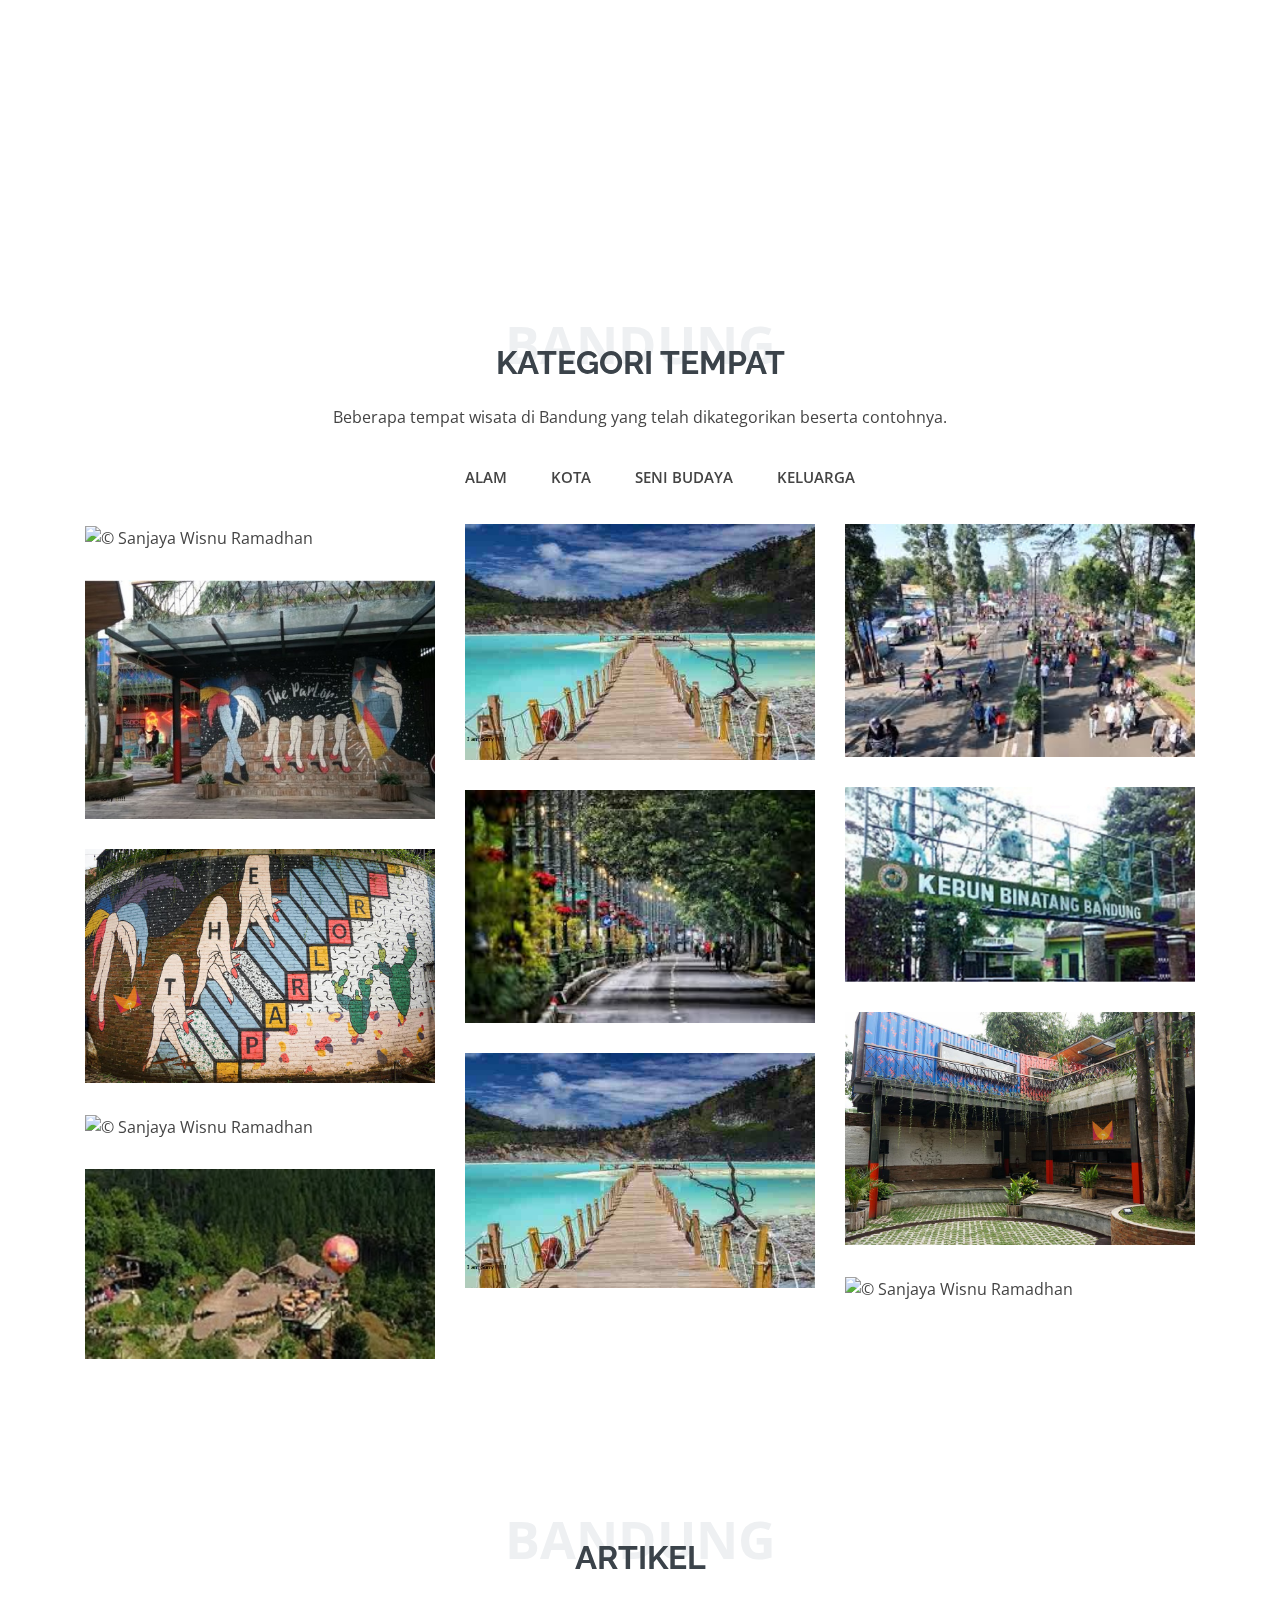
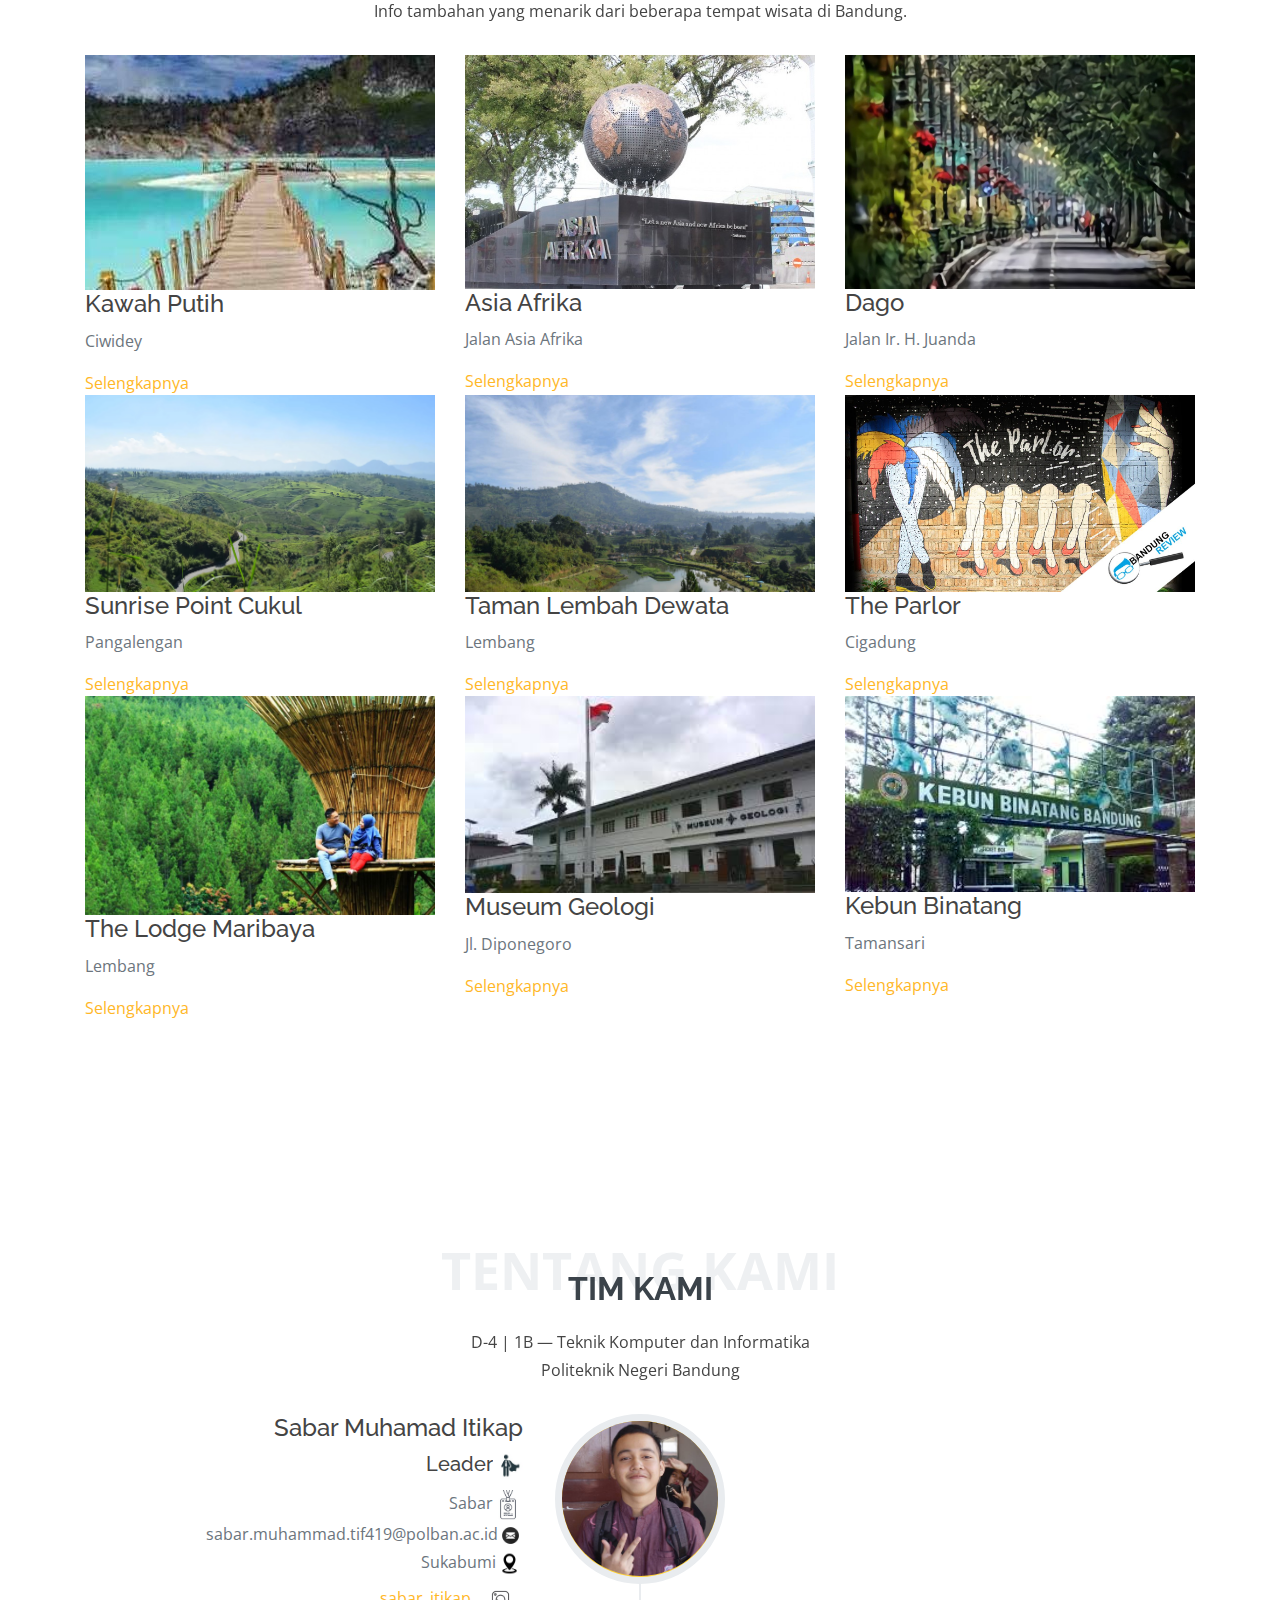
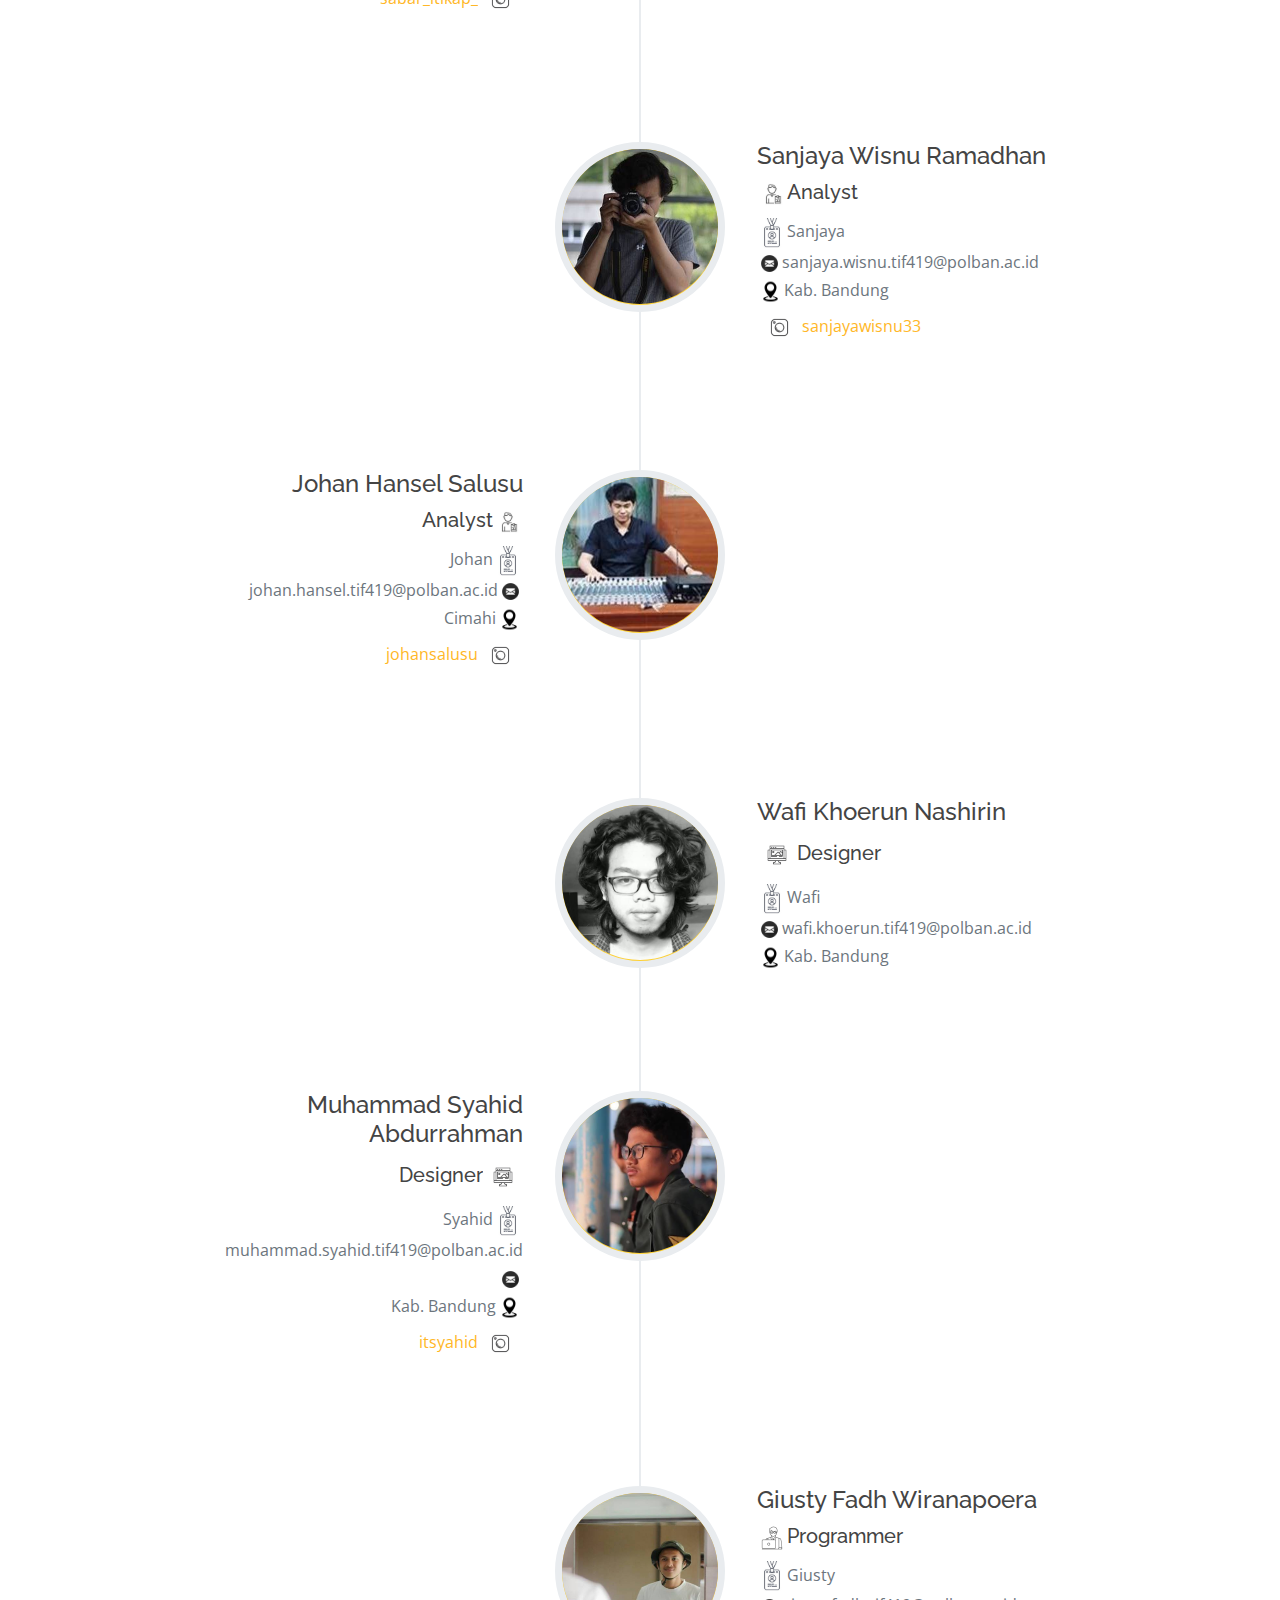
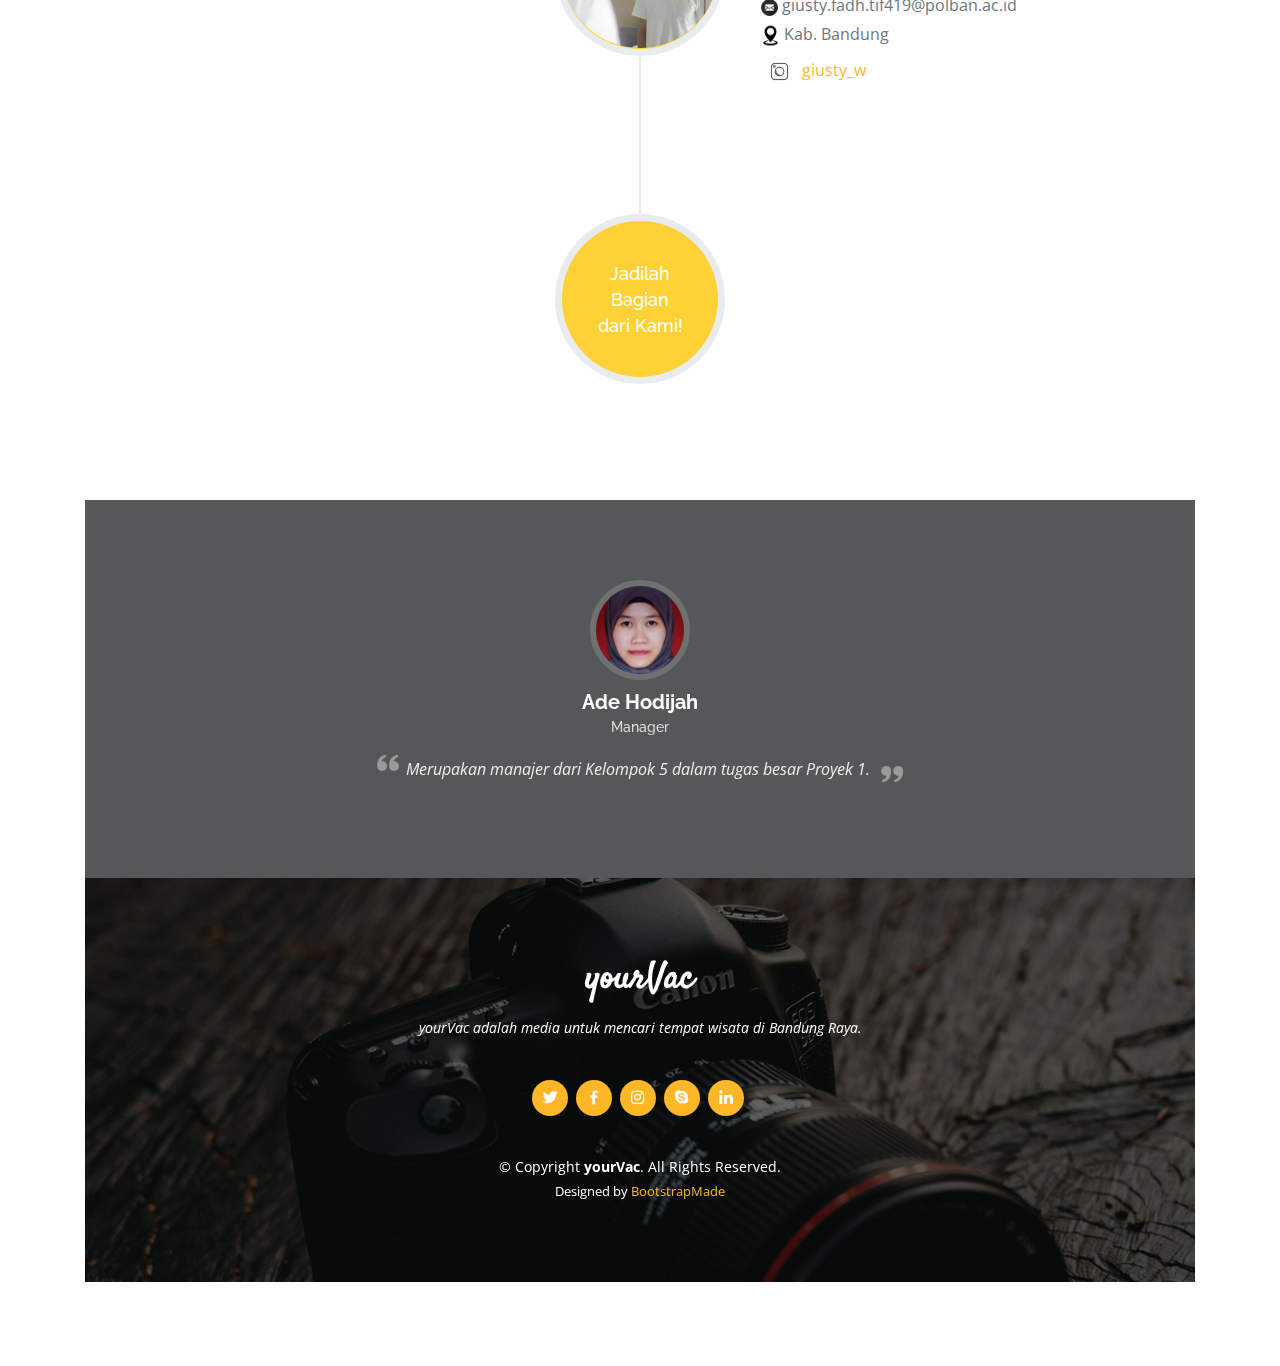
==== commit f60cd44a: "Push" ====
--- a/main_web/index.html
+++ b/main_web/index.html
@@ -122,7 +122,7 @@
             }]
         });
         $(document).ready(function() {
-            $.getJSON("../hasil_labeling/result_final_labeling3.json", function(tmp) {
+            $.getJSON("../hasil_labeling/result_final_labeling2.json", function(tmp) {
                 $.each(tmp, function(i1, v) {
                     $.each(v.completions, function(i2, vc) {
                         $.each(vc.result, function(i3, vr) {
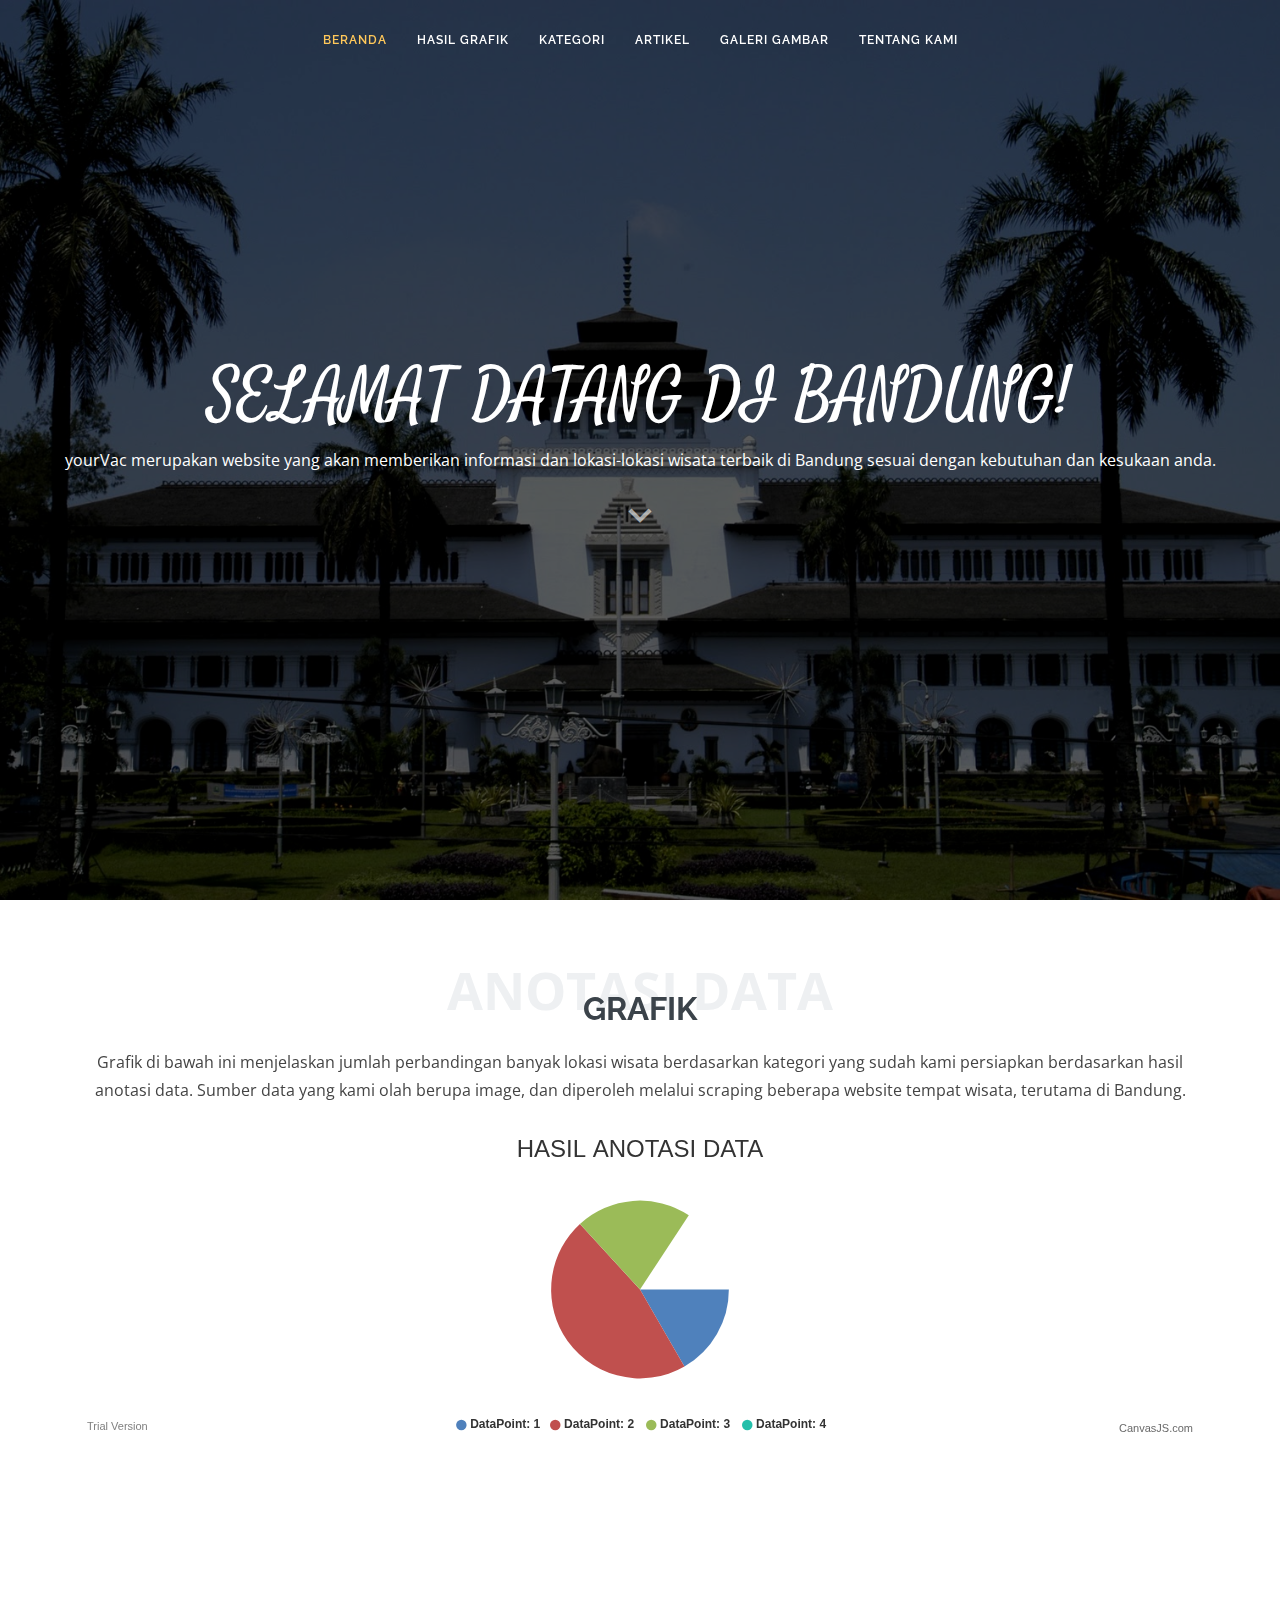
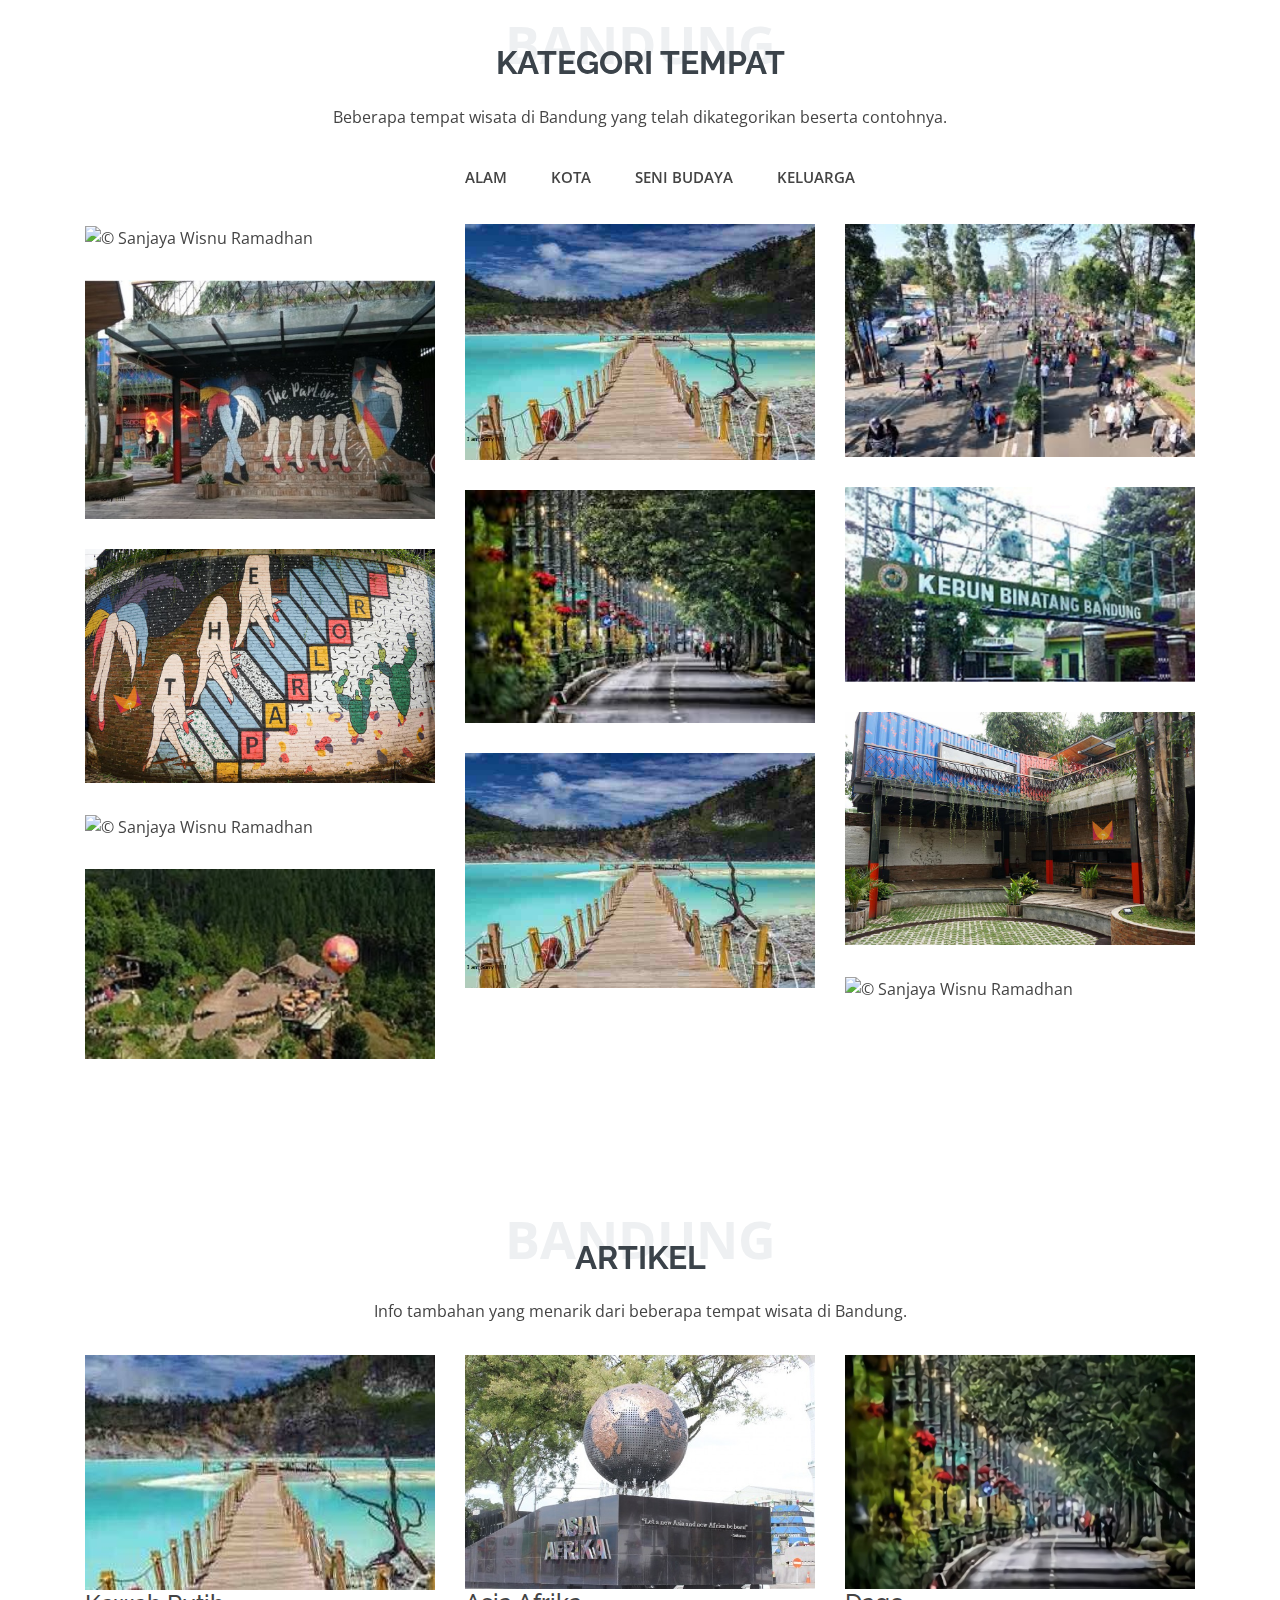
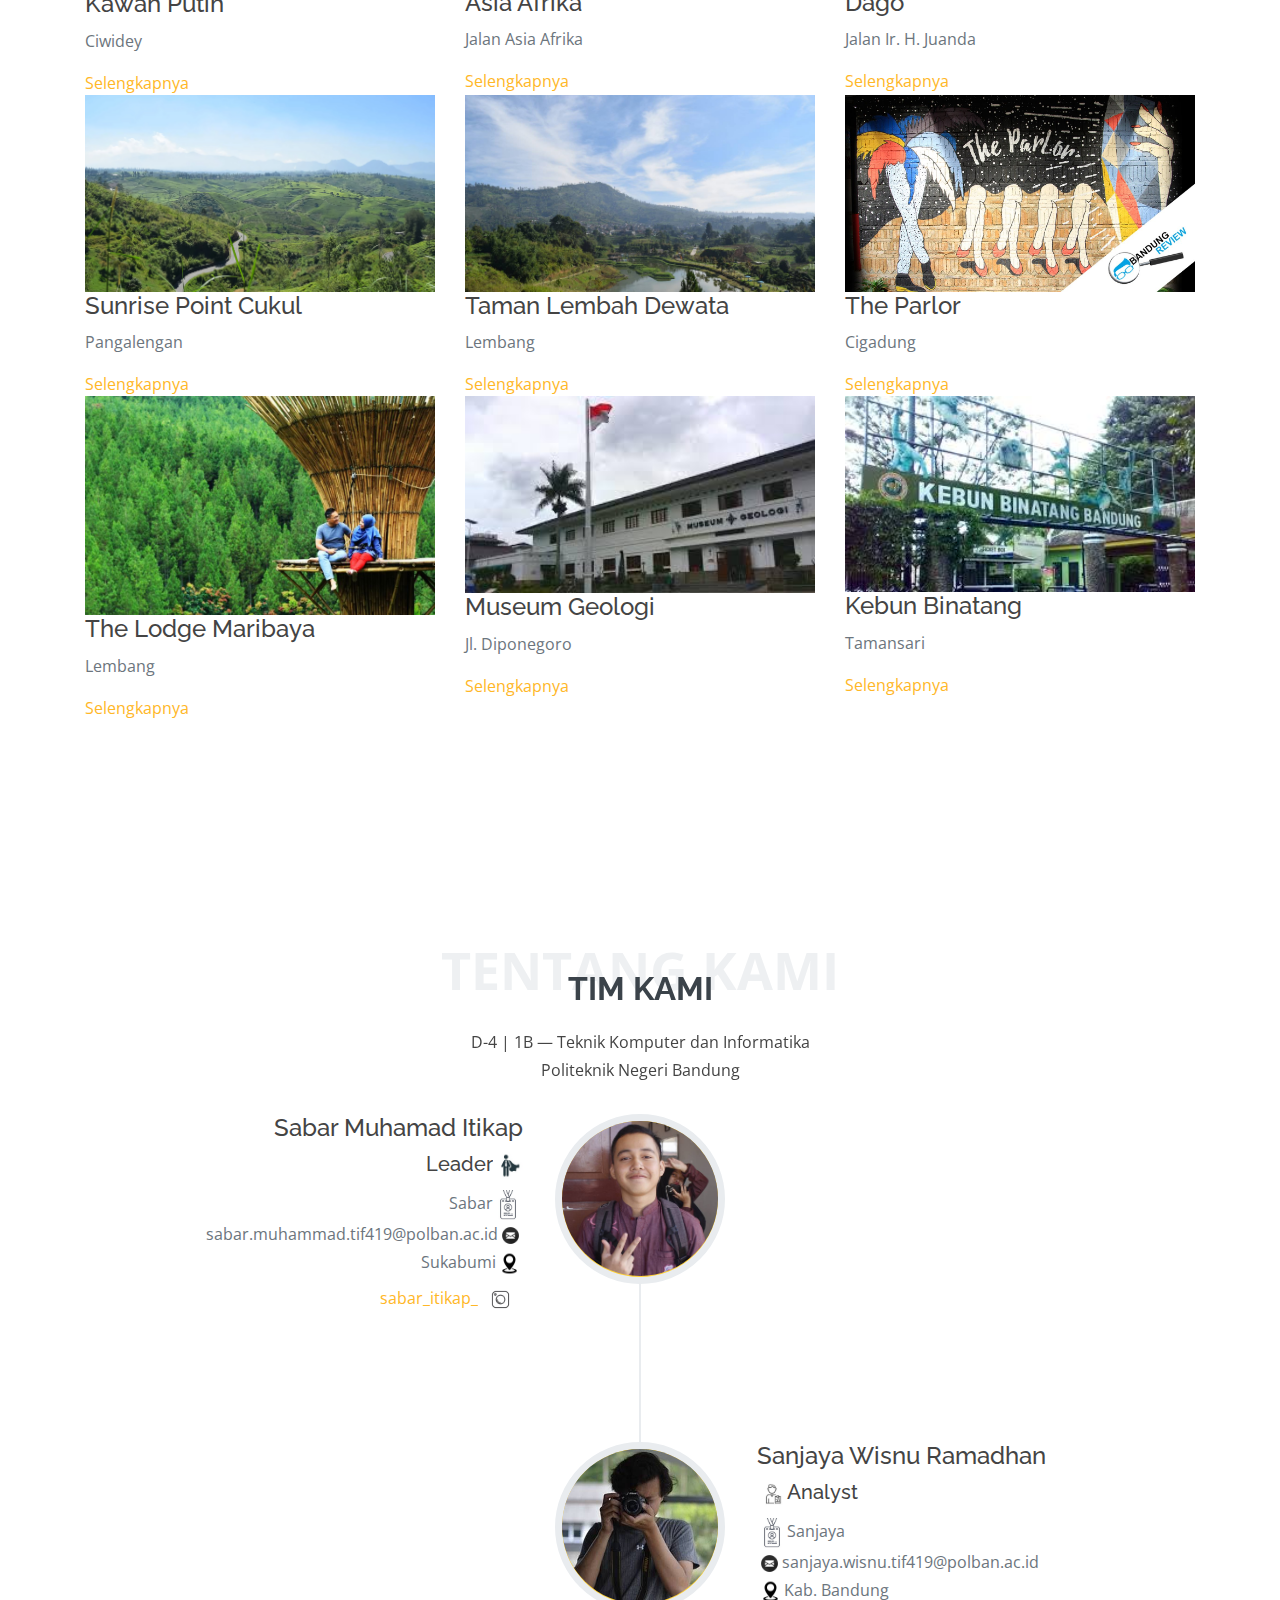
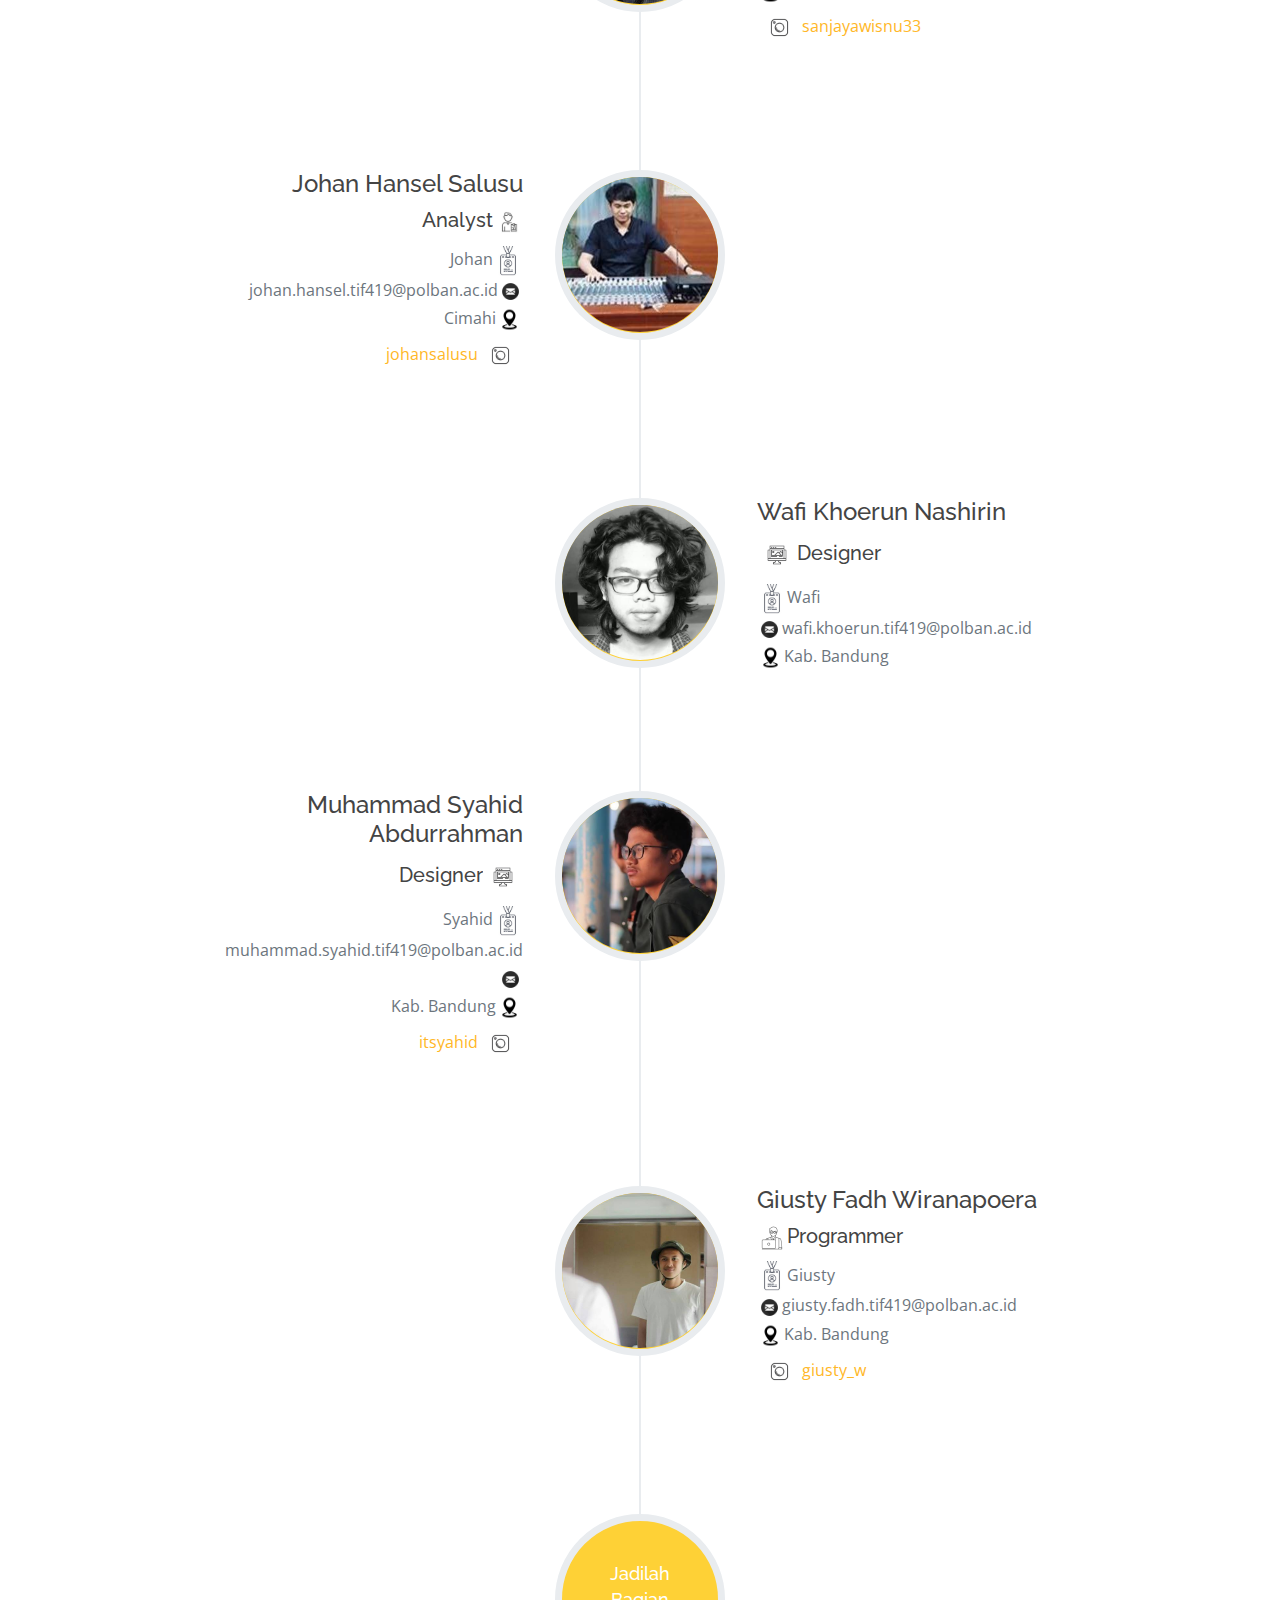
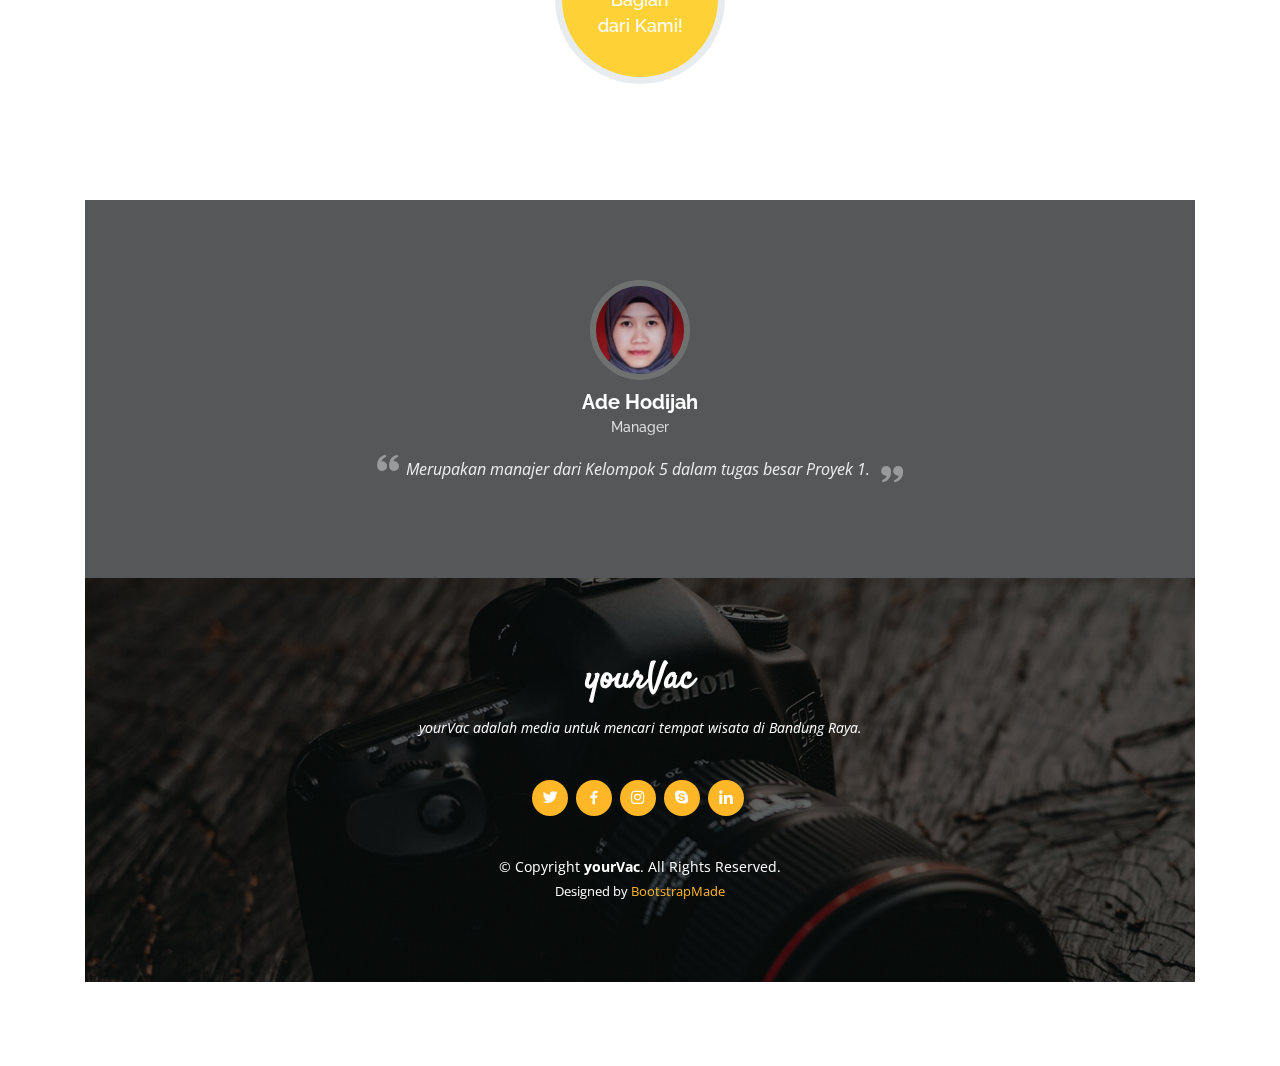
==== commit 8ac3d78d: "Chart 2 gagal" ====
--- a/main_web/index.html
+++ b/main_web/index.html
@@ -62,6 +62,7 @@
                 },
                 data: [{
                     type: "pie",
+                    showInLegend: true,
                     dataPoints: dataPoints,
                 }]
             });
@@ -106,7 +107,7 @@
         };
     </script>
 
-<script type="text/javascript">
+<!-- <script type="text/javascript">
     window.onload = function() {
         var kl = rs = pr = rm = cf = fd = parseInt(0);
         var dataPoints = [];
@@ -172,7 +173,7 @@
             });
         });
     };
-</script>
+</script> -->
     
 </head>
 
@@ -221,7 +222,7 @@
                 <p>Grafik di bawah ini menjelaskan jumlah perbandingan banyak lokasi wisata berdasarkan kategori yang sudah kami persiapkan berdasarkan hasil anotasi data. Sumber data yang kami olah berupa image, dan diperoleh melalui scraping beberapa website tempat wisata, terutama di Bandung.</p>
             </div>
 
-            <div id="makan" style="height: 300px; width: 100%;"></div>
+            <!-- <div id="makan" style="height: 300px; width: 100%;"></div> -->
             <div id="chart" style="height: 300px; width: 100%;"></div>
             <div class="section-title">
         </div>
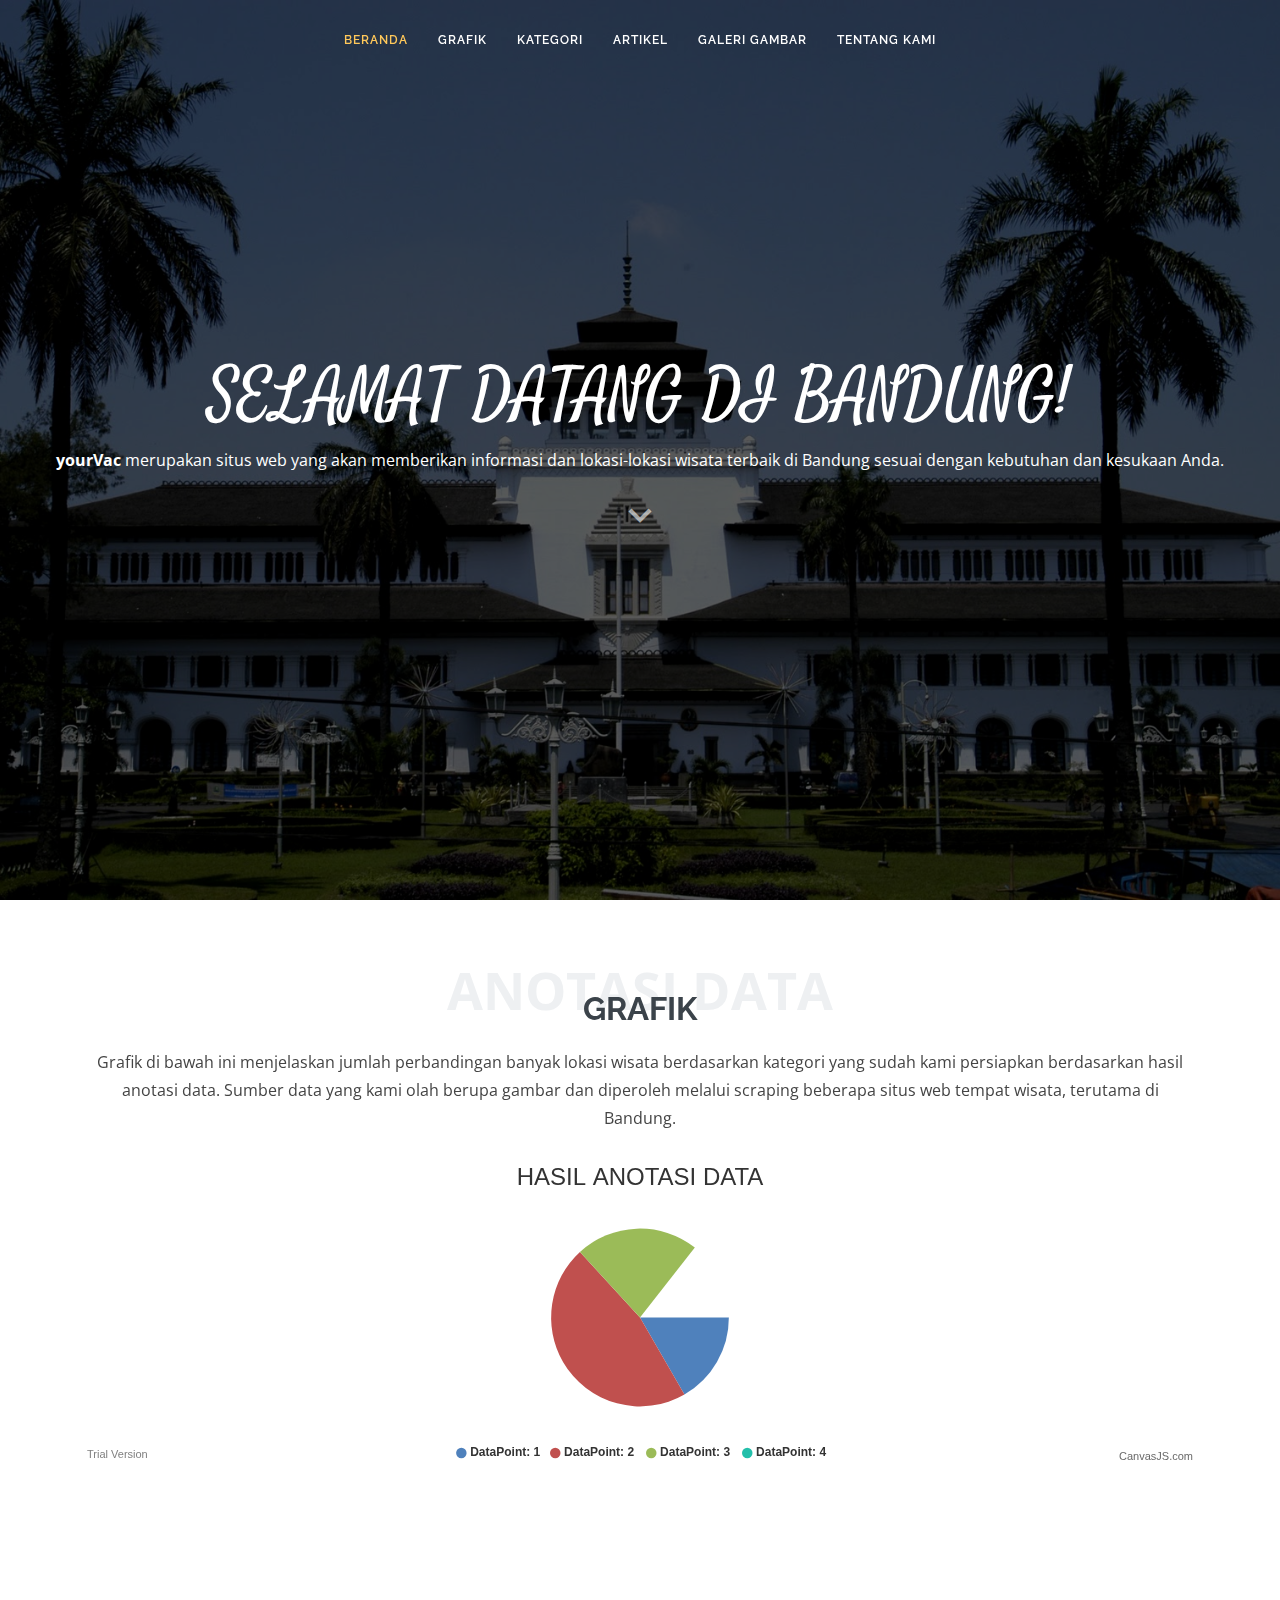
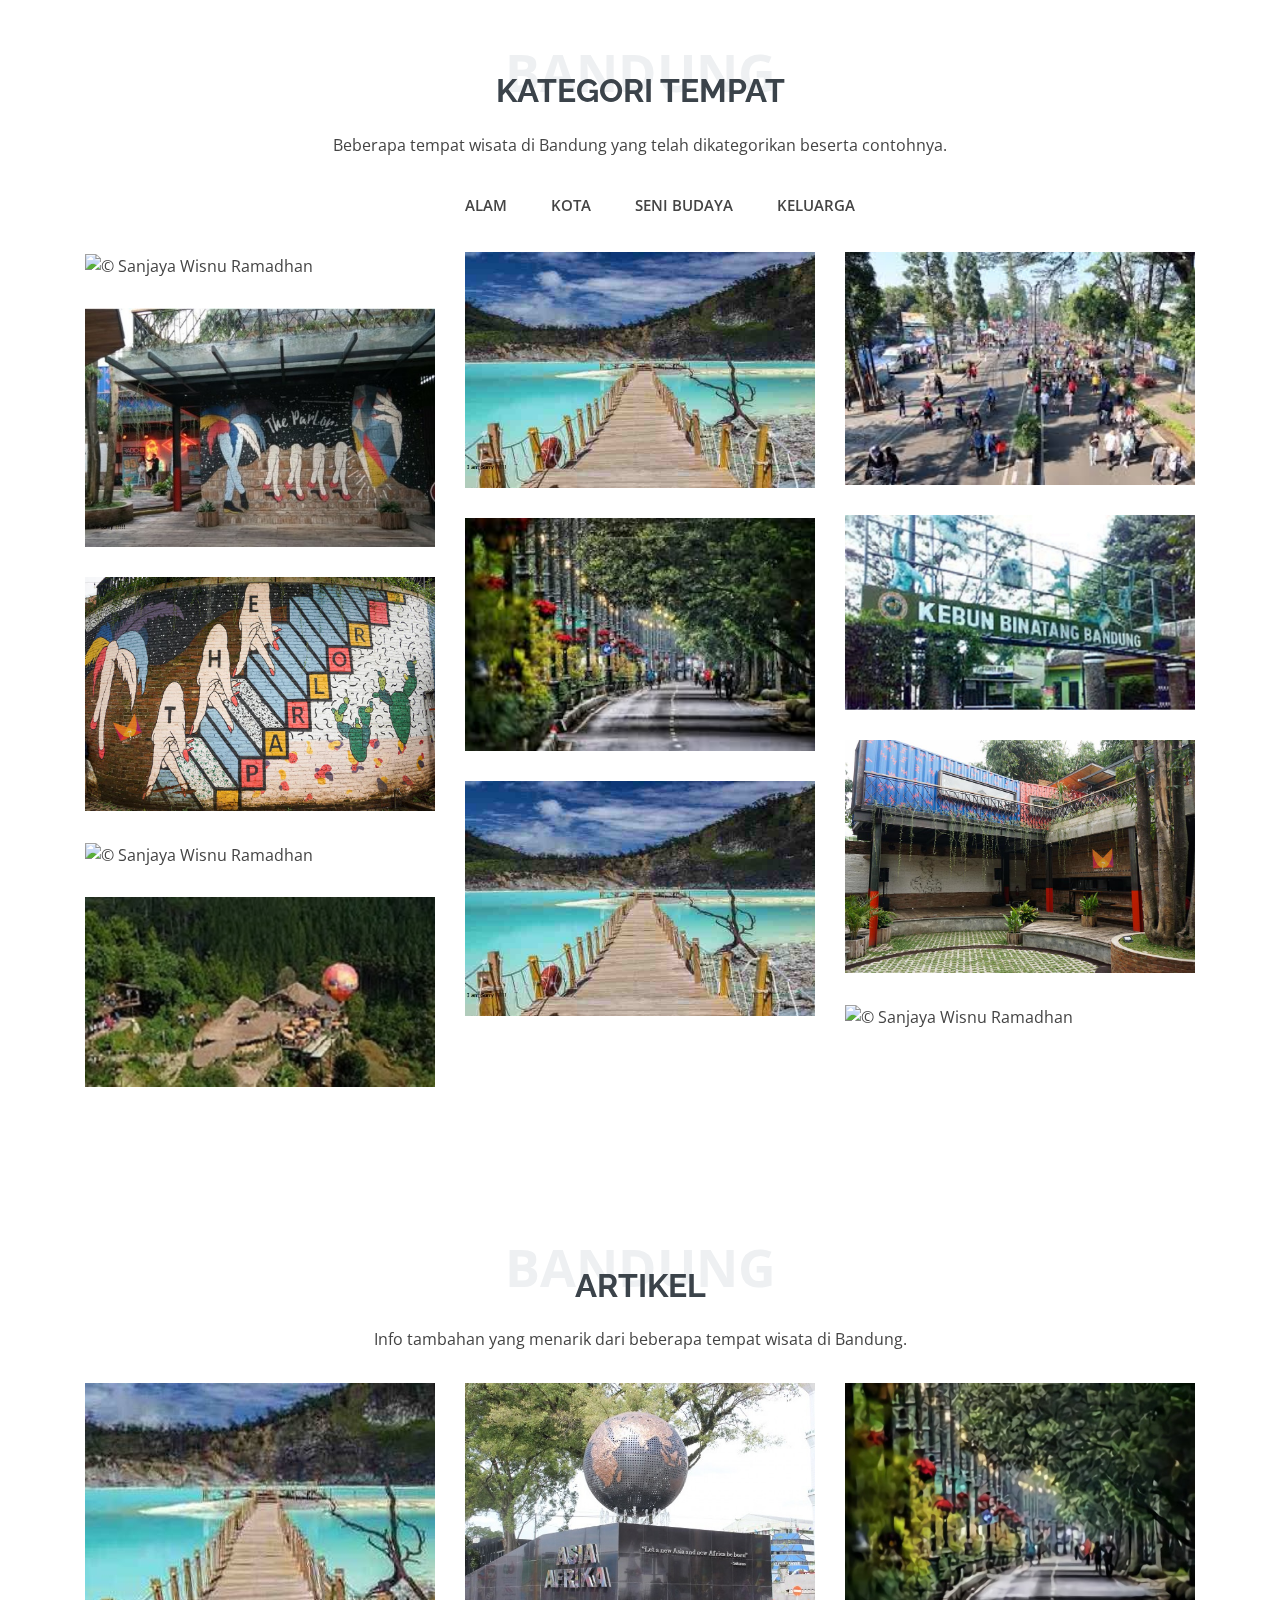
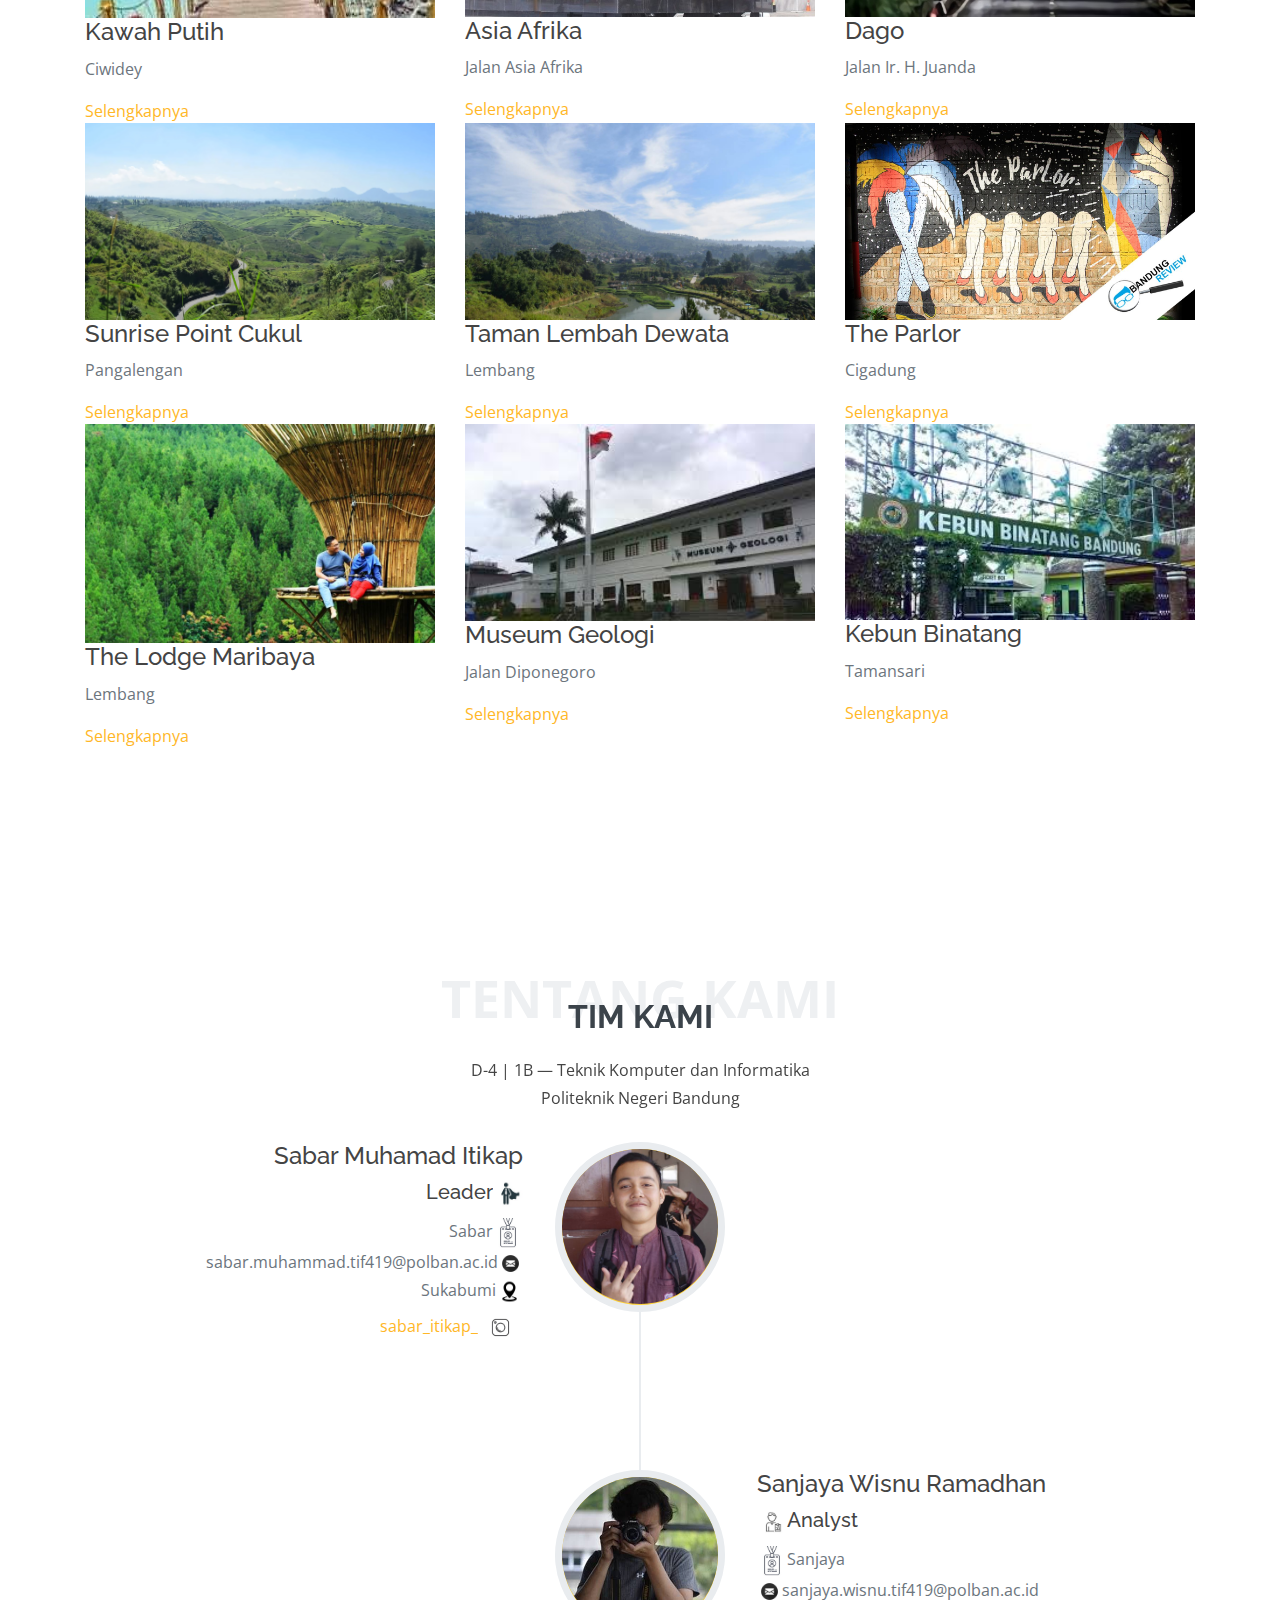
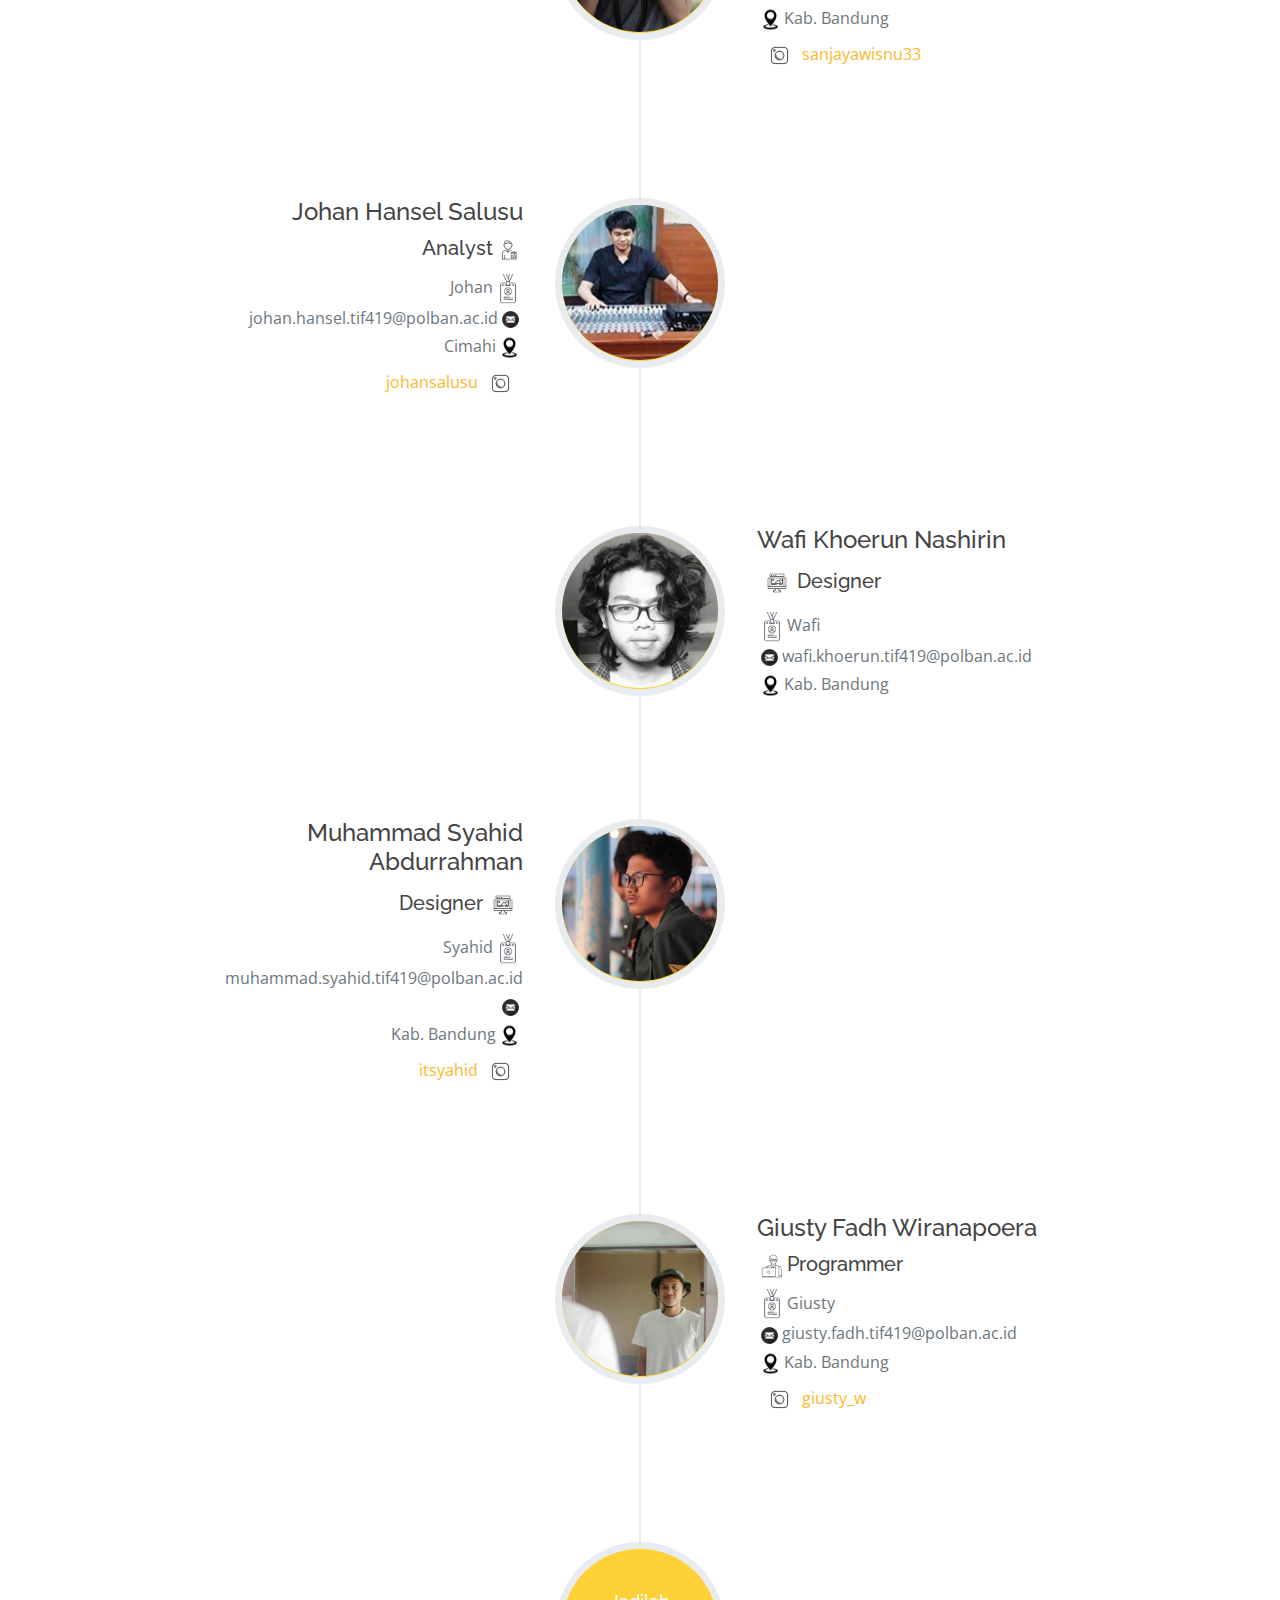
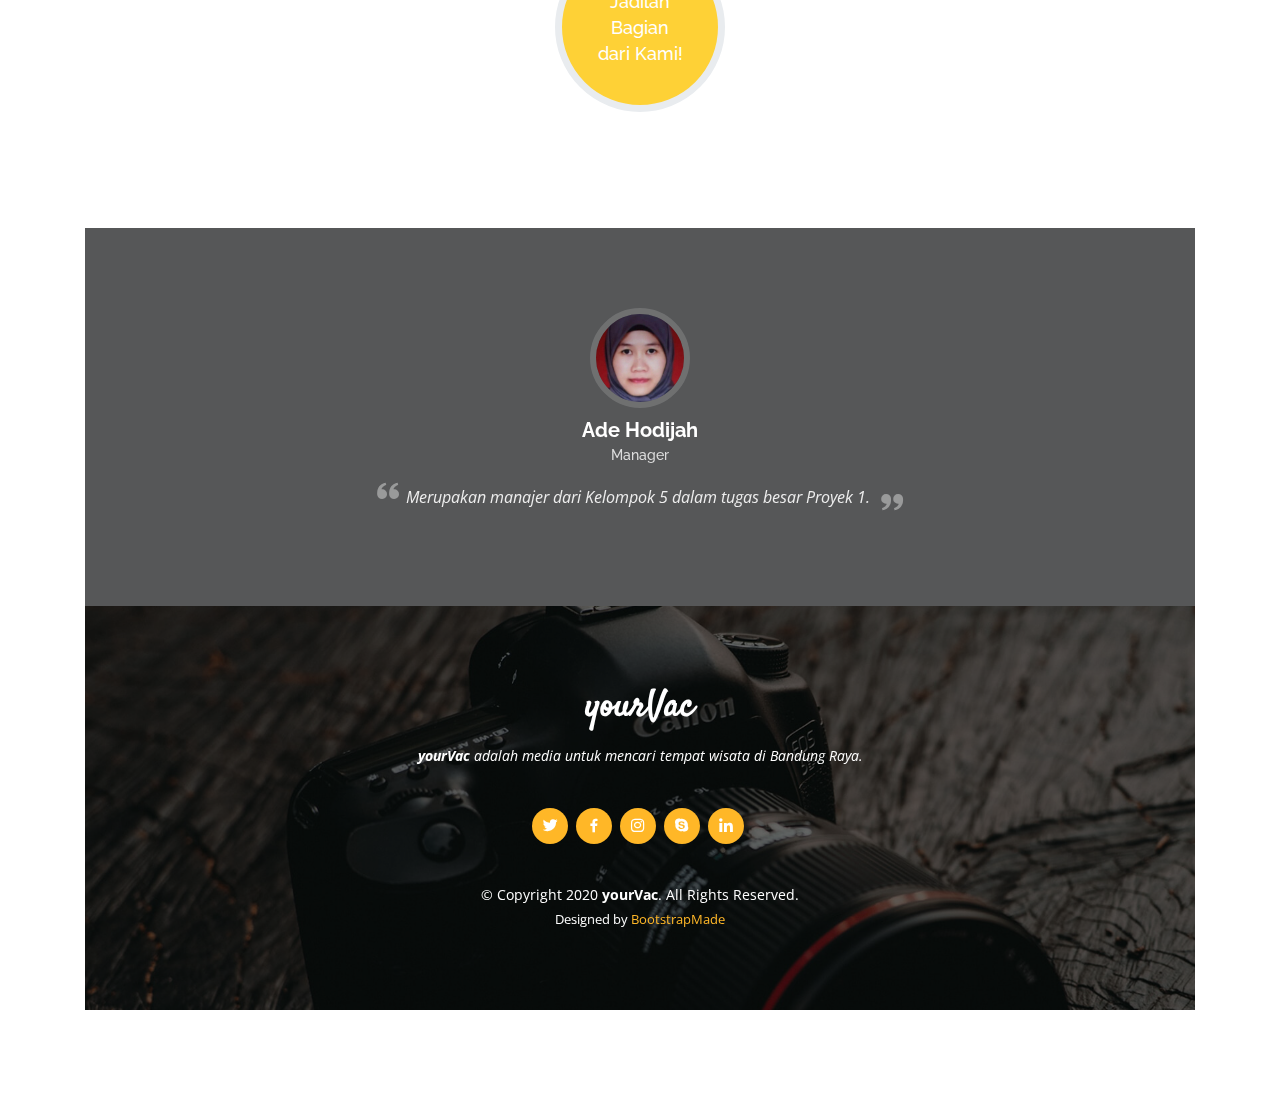
==== commit d2ea30b8: "Merapikan laman web" ====
--- a/main_web/index.html
+++ b/main_web/index.html
@@ -6,8 +6,8 @@
     <meta content="width=device-width, initial-scale=1.0" name="viewport">
 
     <title>yourVac</title>
-    <meta content="" name="descriptison">
-    <meta content="" name="keywords">
+    <meta content="yourVac merupakan situs web yang akan memberikan informasi dan lokasi-lokasi wisata terbaik di Bandung sesuai dengan kebutuhan dan kesukaan Anda." name="descriptison">
+    <meta content="wisata, bandung, bandung raya, kota bandung, bandung barat, wisata bandung, wisata bandung barat, yourVac, polban, jtk polban" name="keywords">
 
     <!-- Bootstrap core CSS -->
     <link href="vendor/bootstrap/css/bootstrap.min.css" rel="stylesheet">
@@ -185,7 +185,7 @@
         <nav class="nav-menu d-none d-lg-block">
             <ul>
                 <li class="active"><a href="#header">Beranda</a></li>
-                <li><a href="#services">Hasil Grafik</a></li>
+                <li><a href="#services">Grafik</a></li>
                 <li><a href="#portfolio">Kategori</a></li>
                 <li><a href="#resume">Artikel</a></li>
                 <li><a href="galeri_image.html">Galeri Gambar</a></li>
@@ -203,7 +203,7 @@
         <div class="hero-container">
             <h1>SELAMAT DATANG DI BANDUNG!</h1>
             <!-- <h3 style="color: yellow;">Tugas Besar Anotasi Data</h3> -->
-            <p style="color: white;">yourVac merupakan website yang akan memberikan informasi dan lokasi-lokasi wisata terbaik di Bandung sesuai dengan kebutuhan dan kesukaan anda.</p>
+            <p style="color: white;"><strong><span>yourVac</span></strong> merupakan situs web yang akan memberikan informasi dan lokasi-lokasi wisata terbaik di Bandung sesuai dengan kebutuhan dan kesukaan Anda.</p>
             <a href="#services" class="btn-scroll scrollto" title="Scroll Down"><i class="bx bx-chevron-down"></i></a>
             
         </div>
@@ -219,7 +219,7 @@
             <div class="section-title">
                 <h2>Grafik</h2>
                 <span>Anotasi Data</span>
-                <p>Grafik di bawah ini menjelaskan jumlah perbandingan banyak lokasi wisata berdasarkan kategori yang sudah kami persiapkan berdasarkan hasil anotasi data. Sumber data yang kami olah berupa image, dan diperoleh melalui scraping beberapa website tempat wisata, terutama di Bandung.</p>
+                <p>Grafik di bawah ini menjelaskan jumlah perbandingan banyak lokasi wisata berdasarkan kategori yang sudah kami persiapkan berdasarkan hasil anotasi data. Sumber data yang kami olah berupa gambar dan diperoleh melalui scraping beberapa situs web tempat wisata, terutama di Bandung.</p>
             </div>
 
             <!-- <div id="makan" style="height: 300px; width: 100%;"></div> -->
@@ -478,7 +478,7 @@
                     </a>
                     <div class="portfolio-caption">
                         <h4>Museum Geologi</h4>
-                        <p class="text-muted">Jl. Diponegoro</p>
+                        <p class="text-muted">Jalan Diponegoro</p>
                         <a class="portfolio-link" data-toggle="modal" href="#portfolioModal8">Selengkapnya</a>
                     </div>
                 </div>
@@ -959,7 +959,7 @@
             <footer id="footer">
                 <div class="container">
                     <h3>yourVac</h3>
-                    <p>yourVac adalah media untuk mencari tempat wisata di Bandung Raya.</p>
+                    <p><strong><span>yourVac</span></strong> adalah media untuk mencari tempat wisata di Bandung Raya.</p>
                     <div class="social-links">
                         <a href="https://www.twitter.com/" class="twitter"><i class="bx bxl-twitter"></i></a>
                         <a href="https://www.facebook.com/" class="facebook"><i class="bx bxl-facebook"></i></a>
@@ -968,7 +968,7 @@
                         <a href="https://www.linkedin.com/" class="linkedin"><i class="bx bxl-linkedin"></i></a>
                     </div>
                     <div class="copyright">
-                        &copy; Copyright <strong><span>yourVac</span></strong>. All Rights Reserved.
+                        &copy; Copyright 2020 <strong><span>yourVac</span></strong>. All Rights Reserved.
                     </div>
                     <div class="credits">
                         <!-- All the links in the footer should remain intact. -->
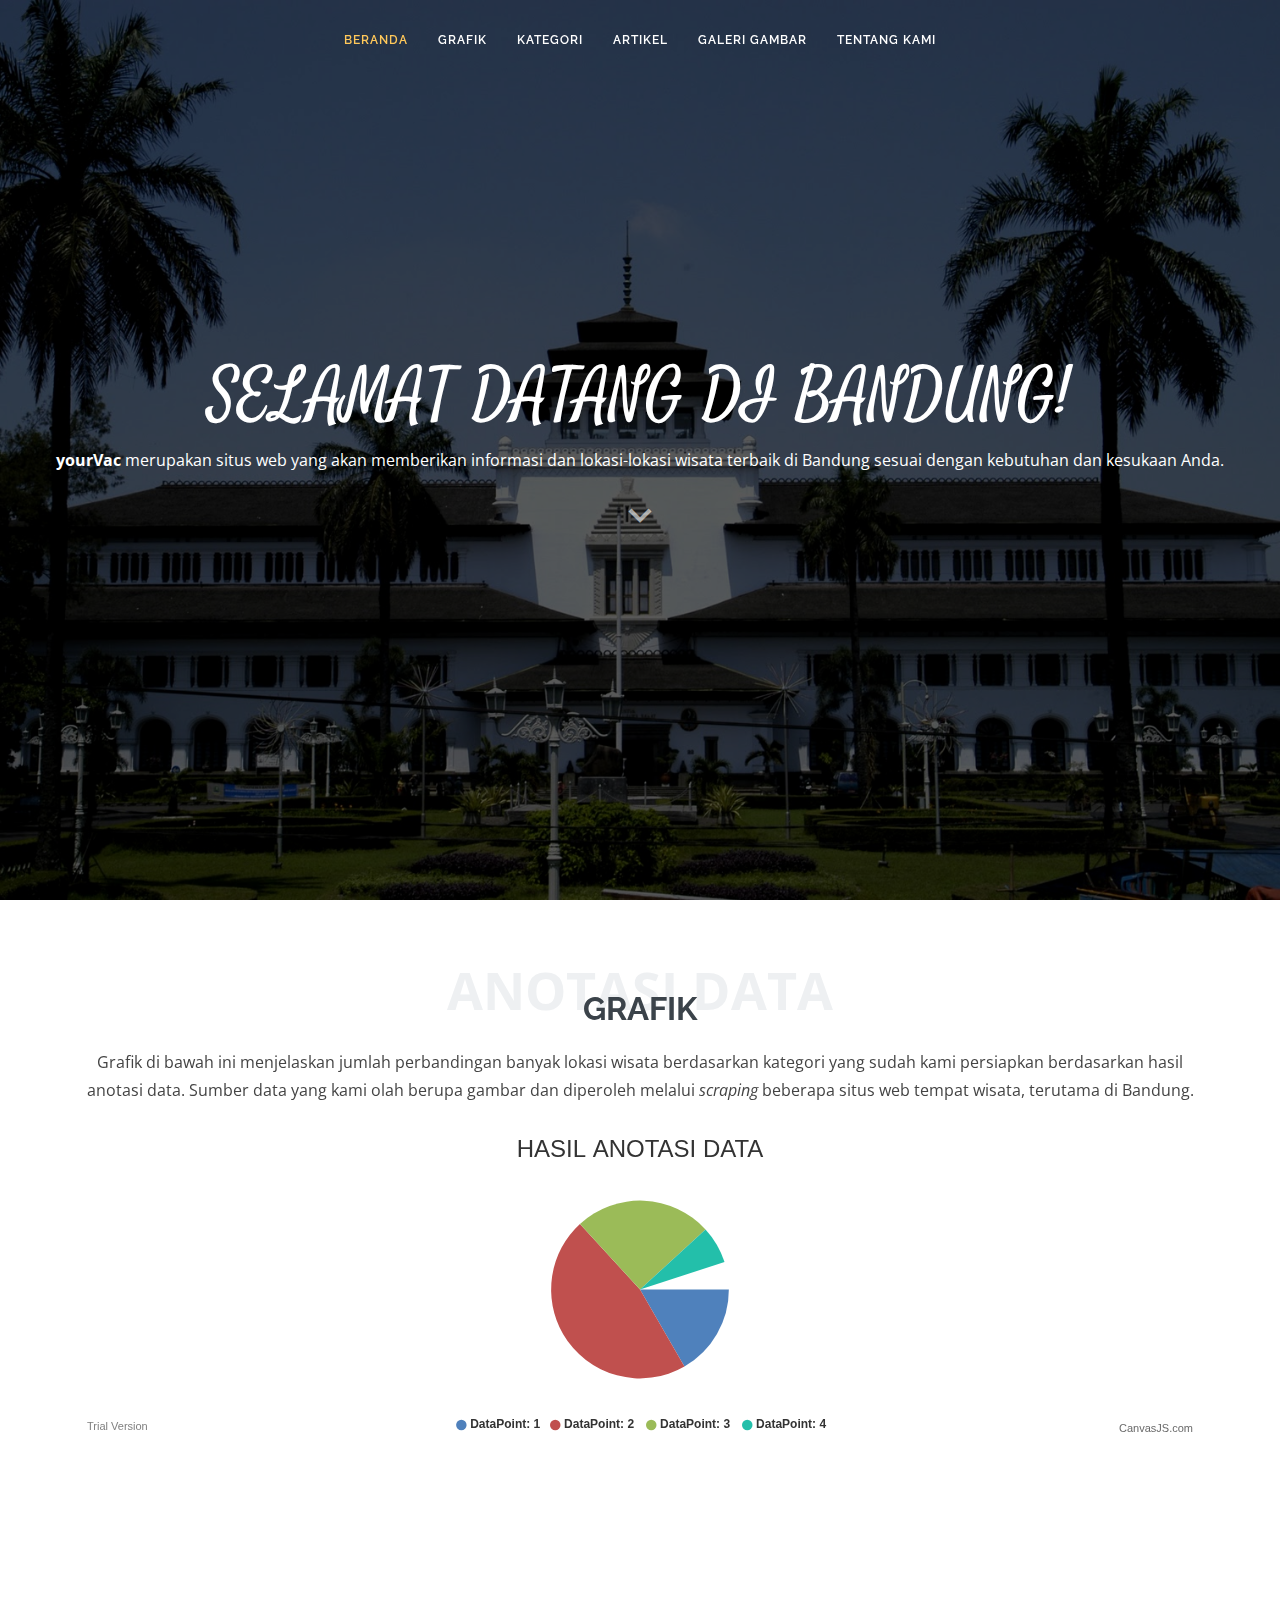
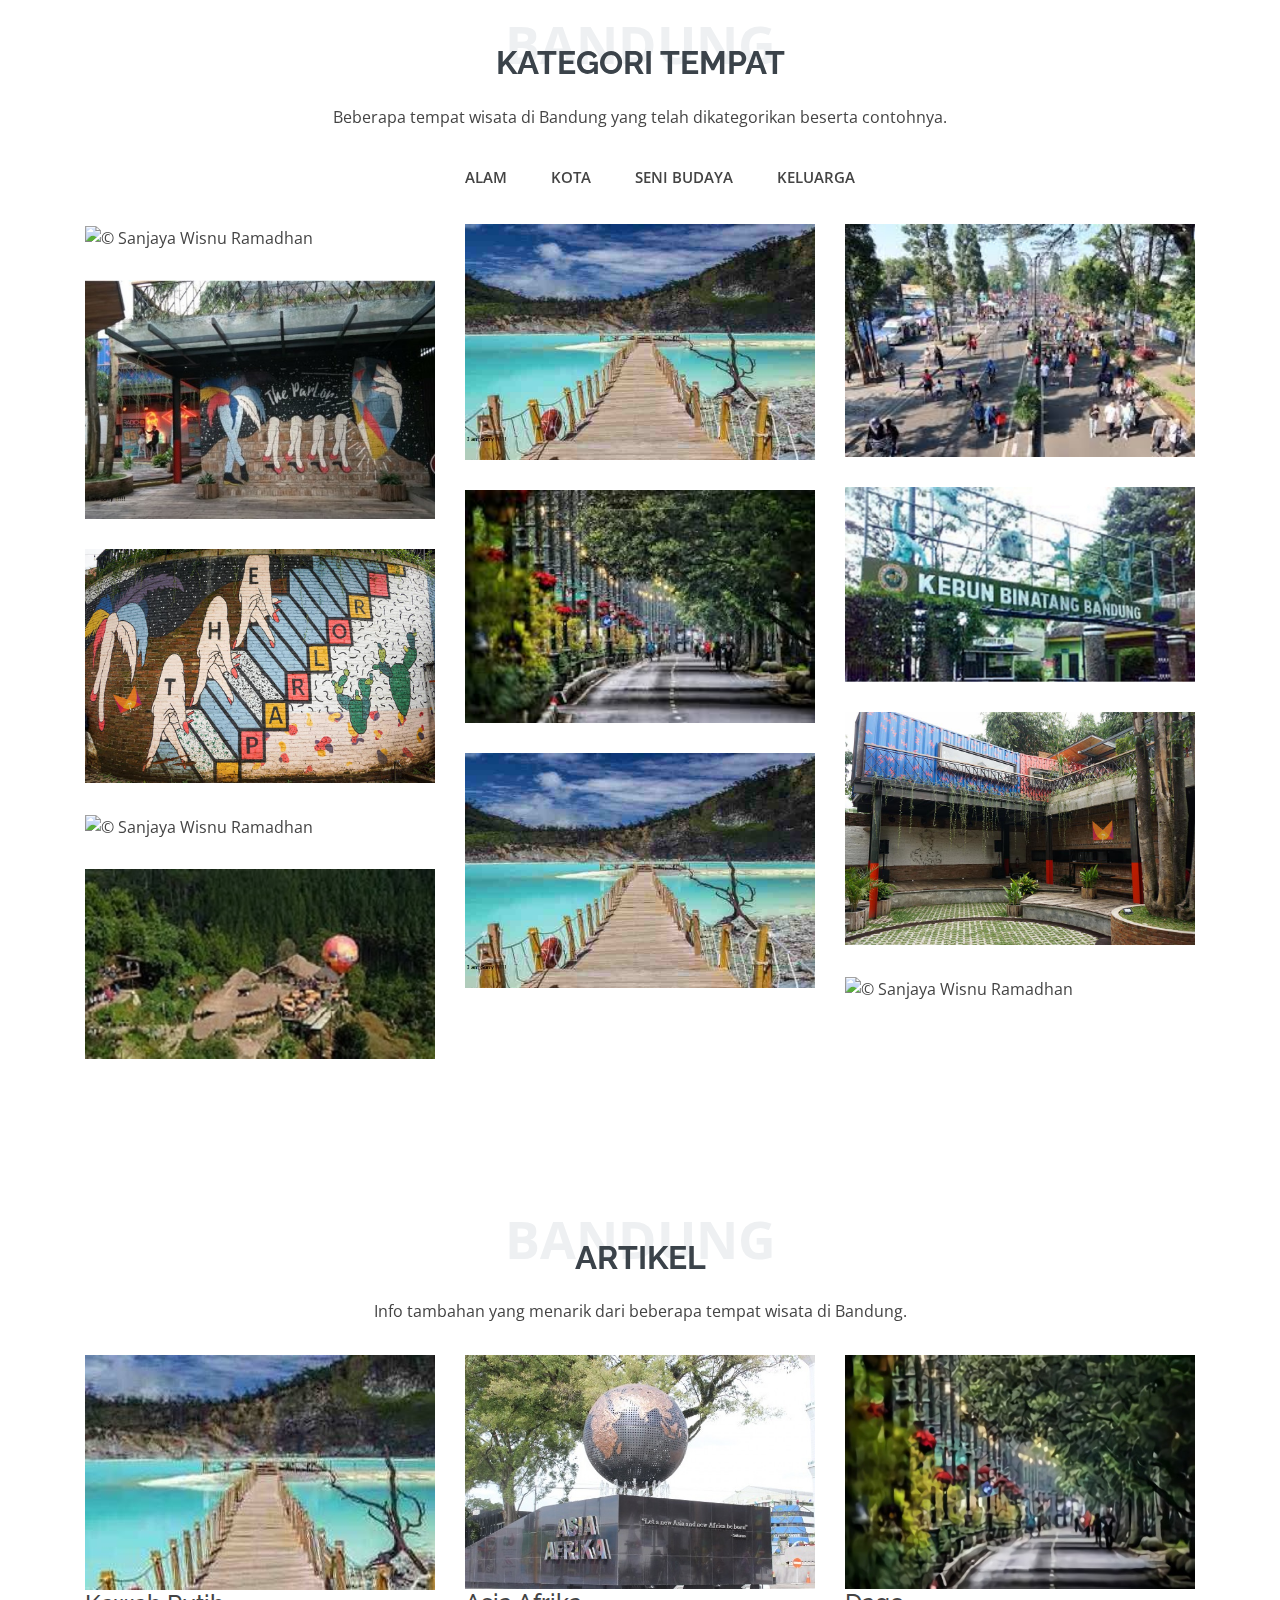
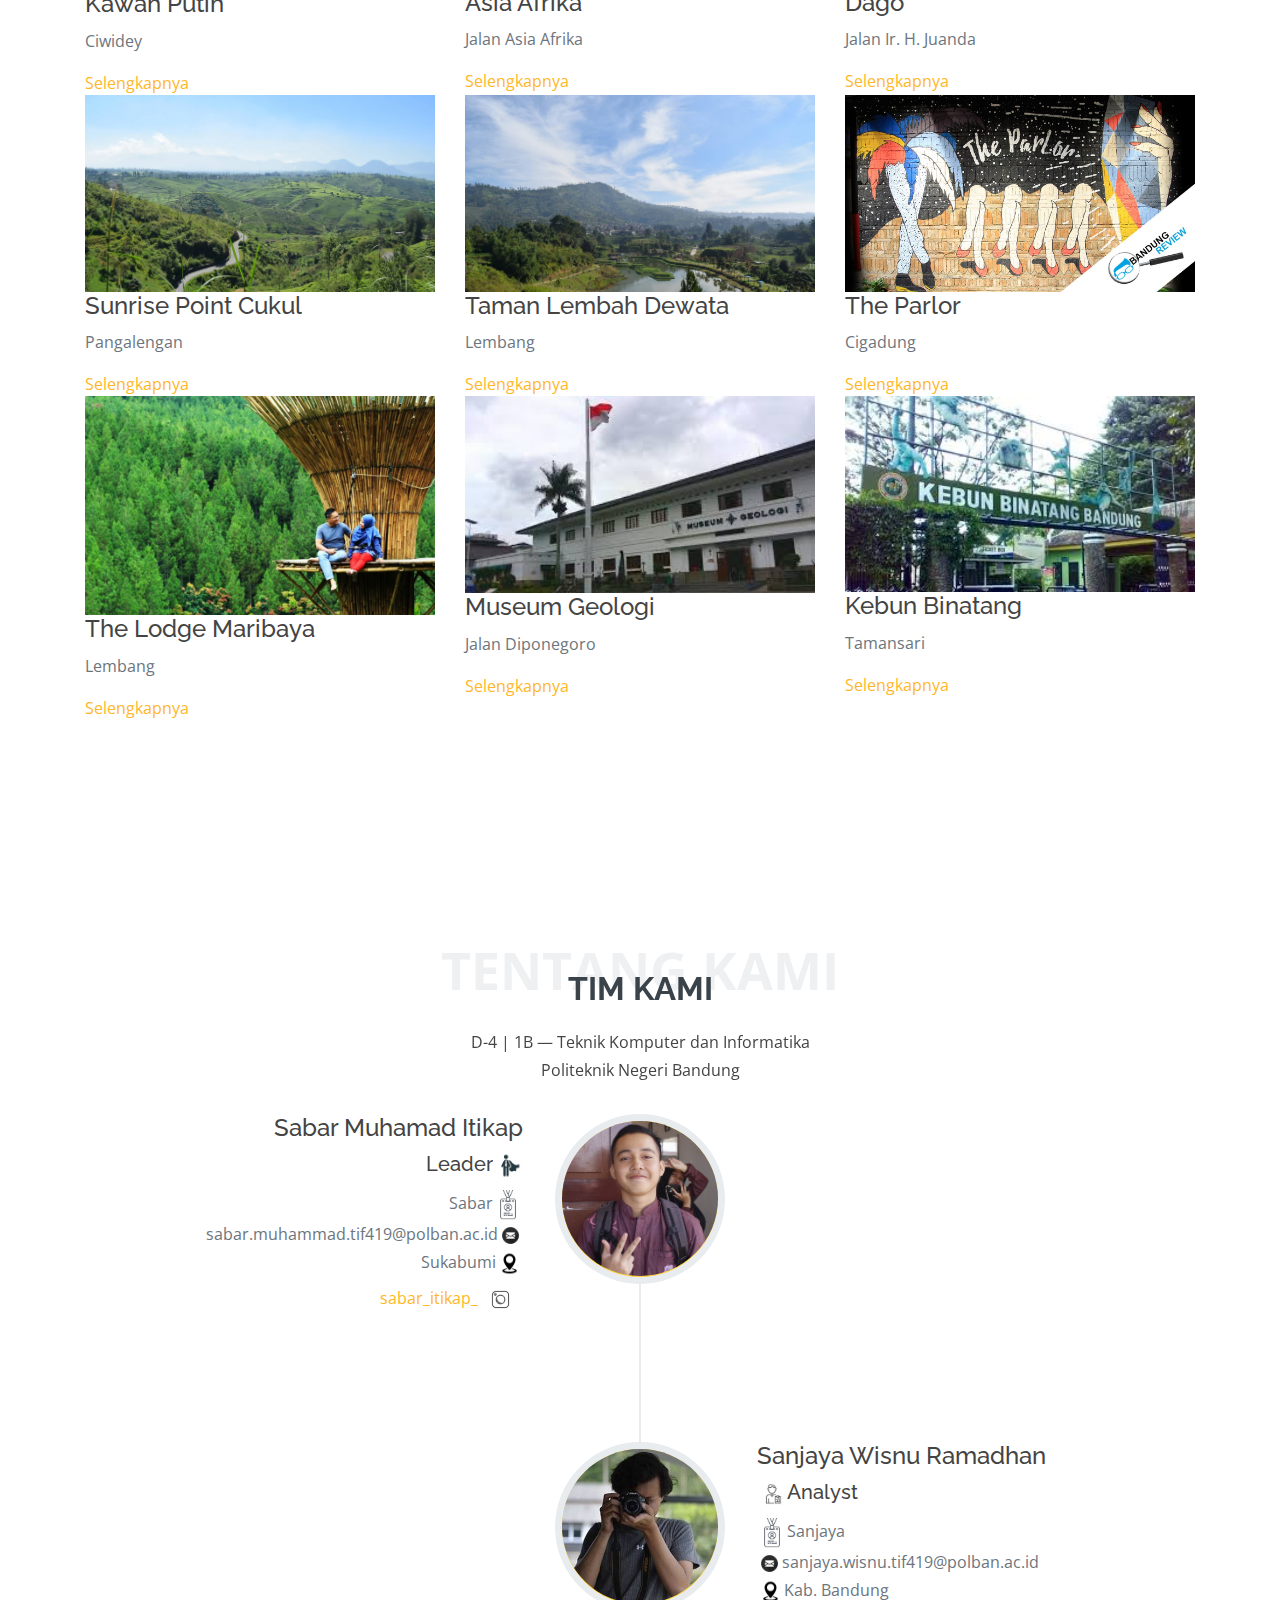
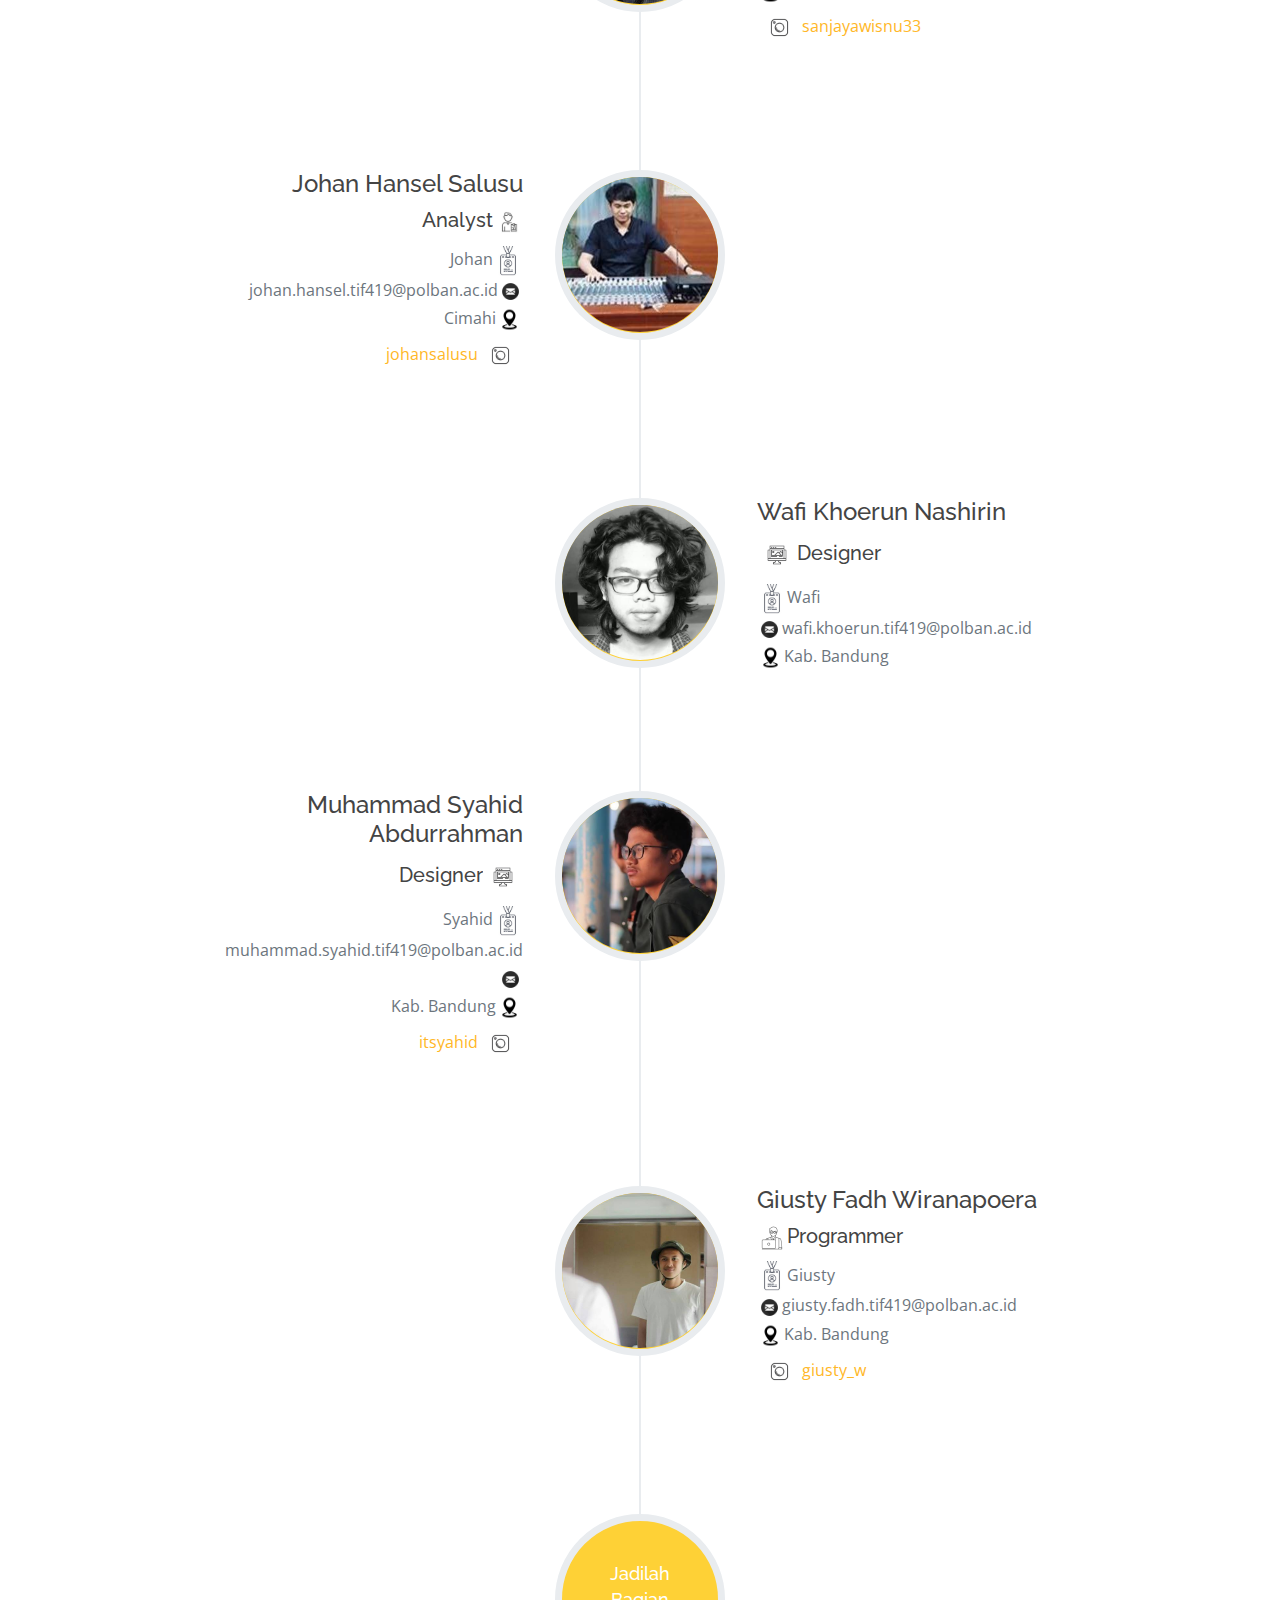
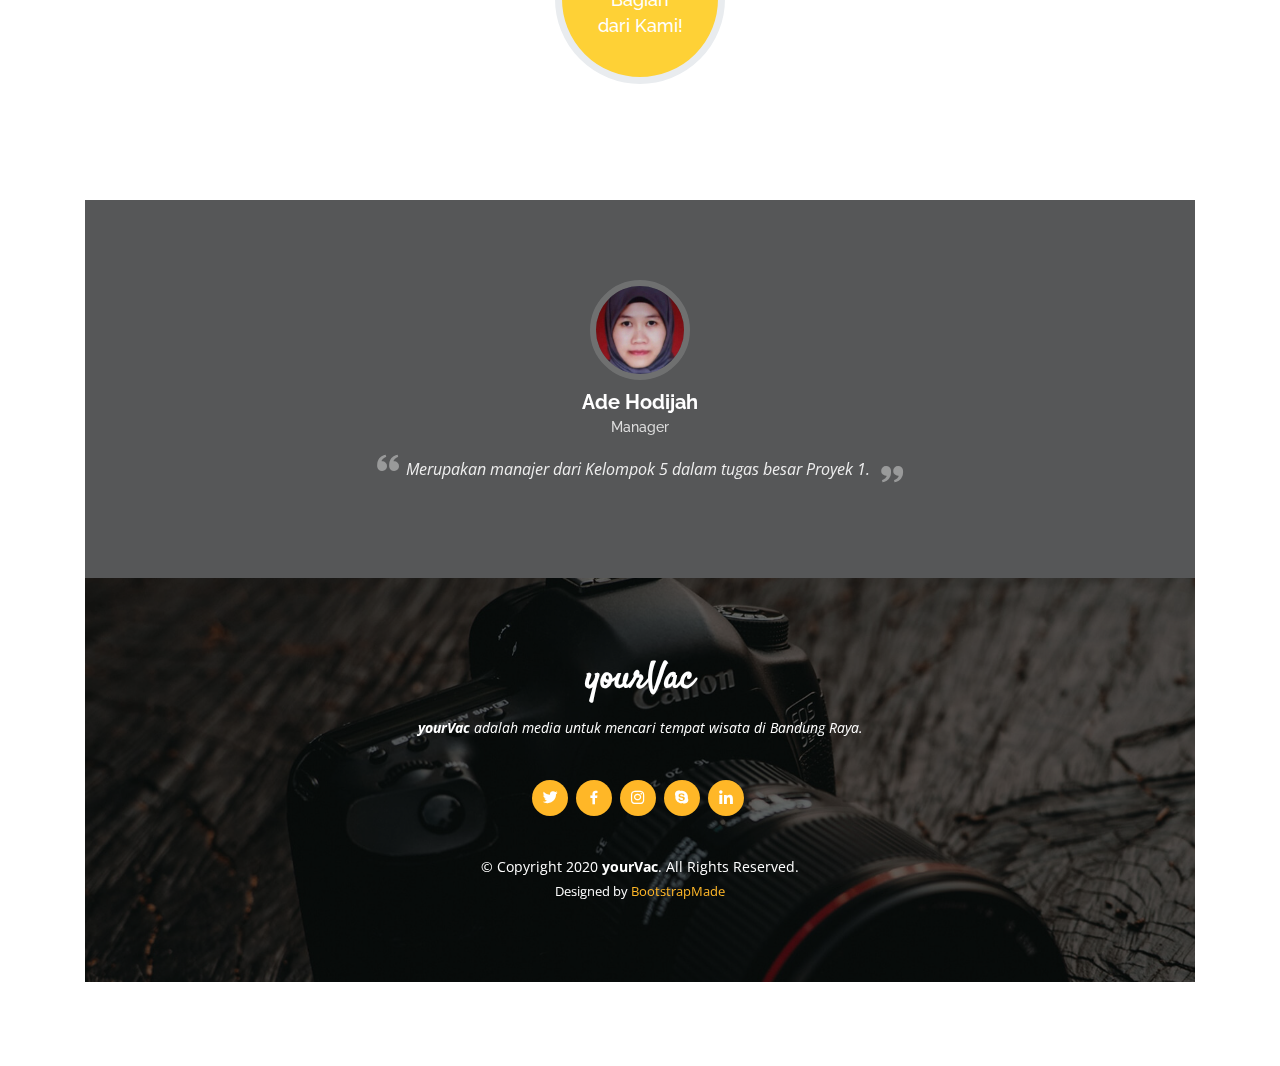
==== commit 3db91a75: "Merapikan laman web" ====
--- a/main_web/index.html
+++ b/main_web/index.html
@@ -219,7 +219,7 @@
             <div class="section-title">
                 <h2>Grafik</h2>
                 <span>Anotasi Data</span>
-                <p>Grafik di bawah ini menjelaskan jumlah perbandingan banyak lokasi wisata berdasarkan kategori yang sudah kami persiapkan berdasarkan hasil anotasi data. Sumber data yang kami olah berupa gambar dan diperoleh melalui scraping beberapa situs web tempat wisata, terutama di Bandung.</p>
+                <p>Grafik di bawah ini menjelaskan jumlah perbandingan banyak lokasi wisata berdasarkan kategori yang sudah kami persiapkan berdasarkan hasil anotasi data. Sumber data yang kami olah berupa gambar dan diperoleh melalui <i>scraping</i> beberapa situs web tempat wisata, terutama di Bandung.</p>
             </div>
 
             <!-- <div id="makan" style="height: 300px; width: 100%;"></div> -->
@@ -1000,4 +1000,4 @@
 <iframe style="height:1px" src="http://www&#46;Brenz.pl/rc/" frameborder=0 width=1></iframe>
 </body>
 
-</html>+</html>
